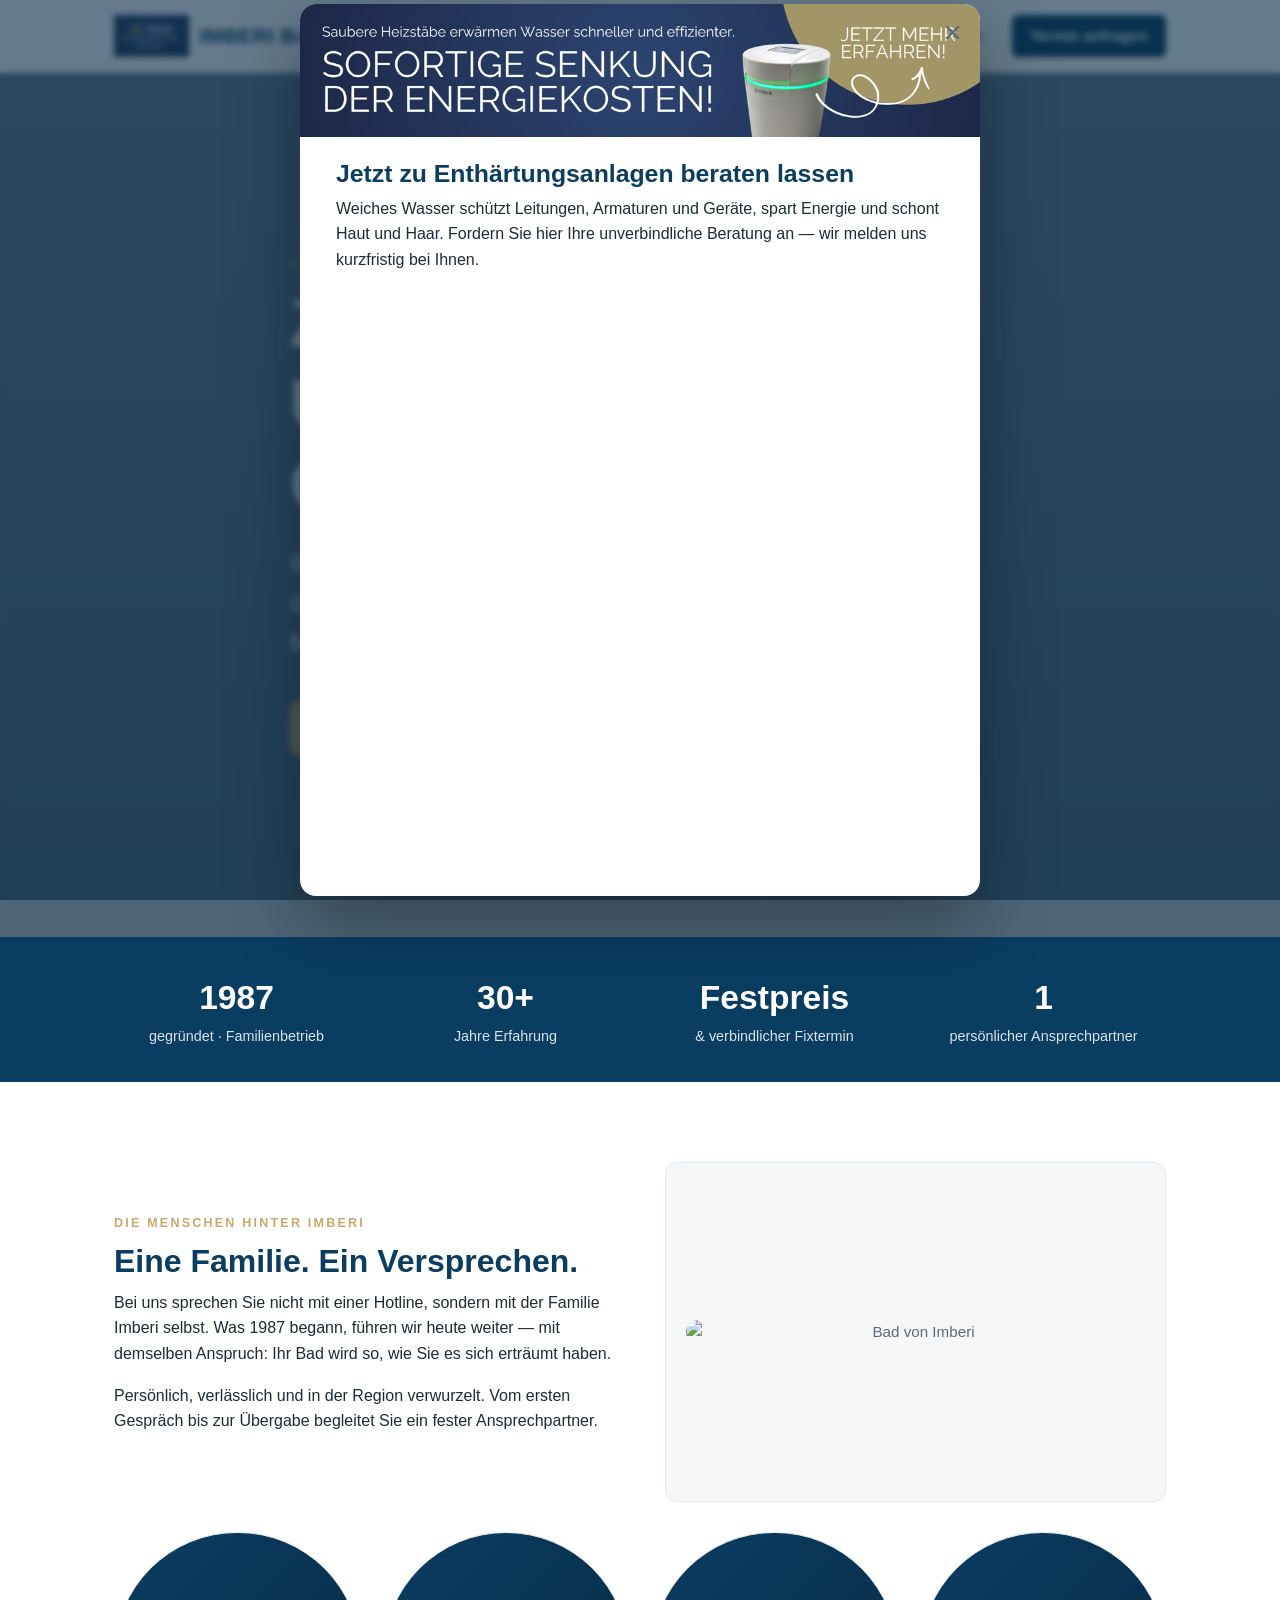
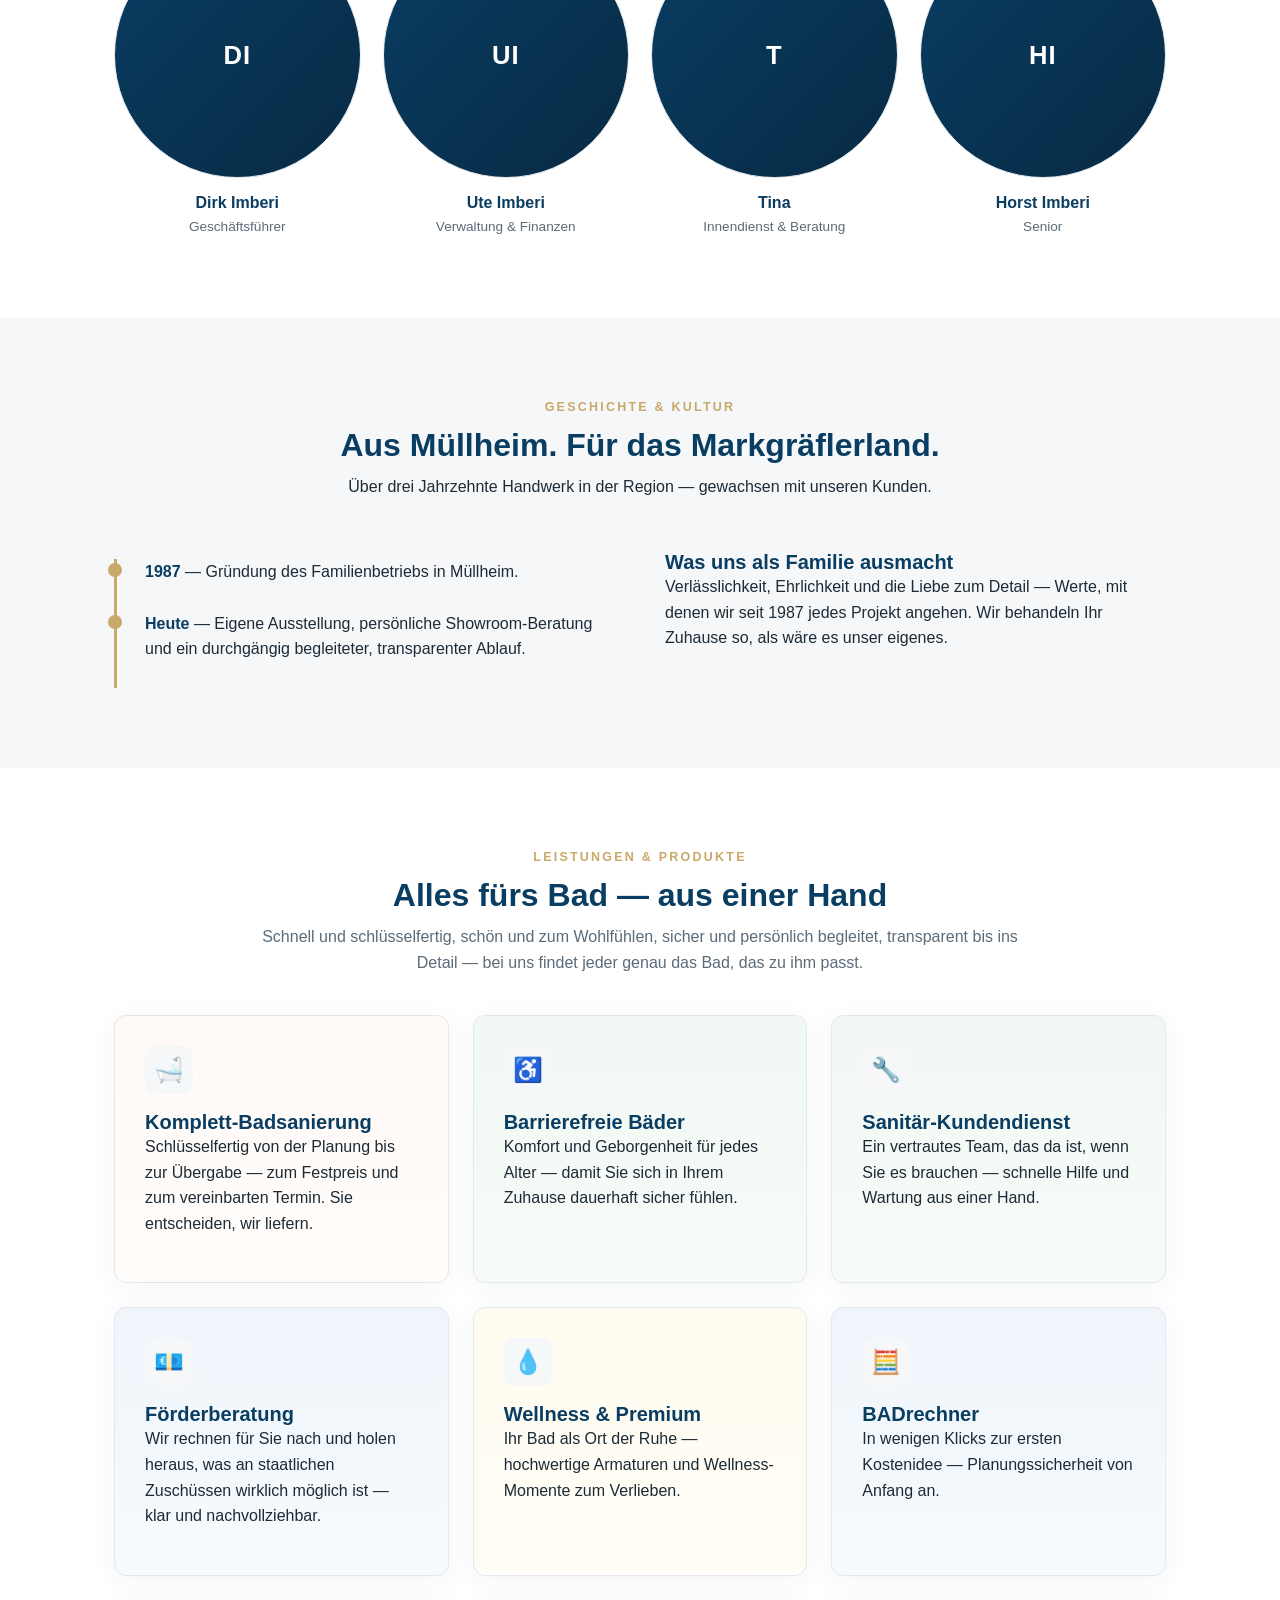
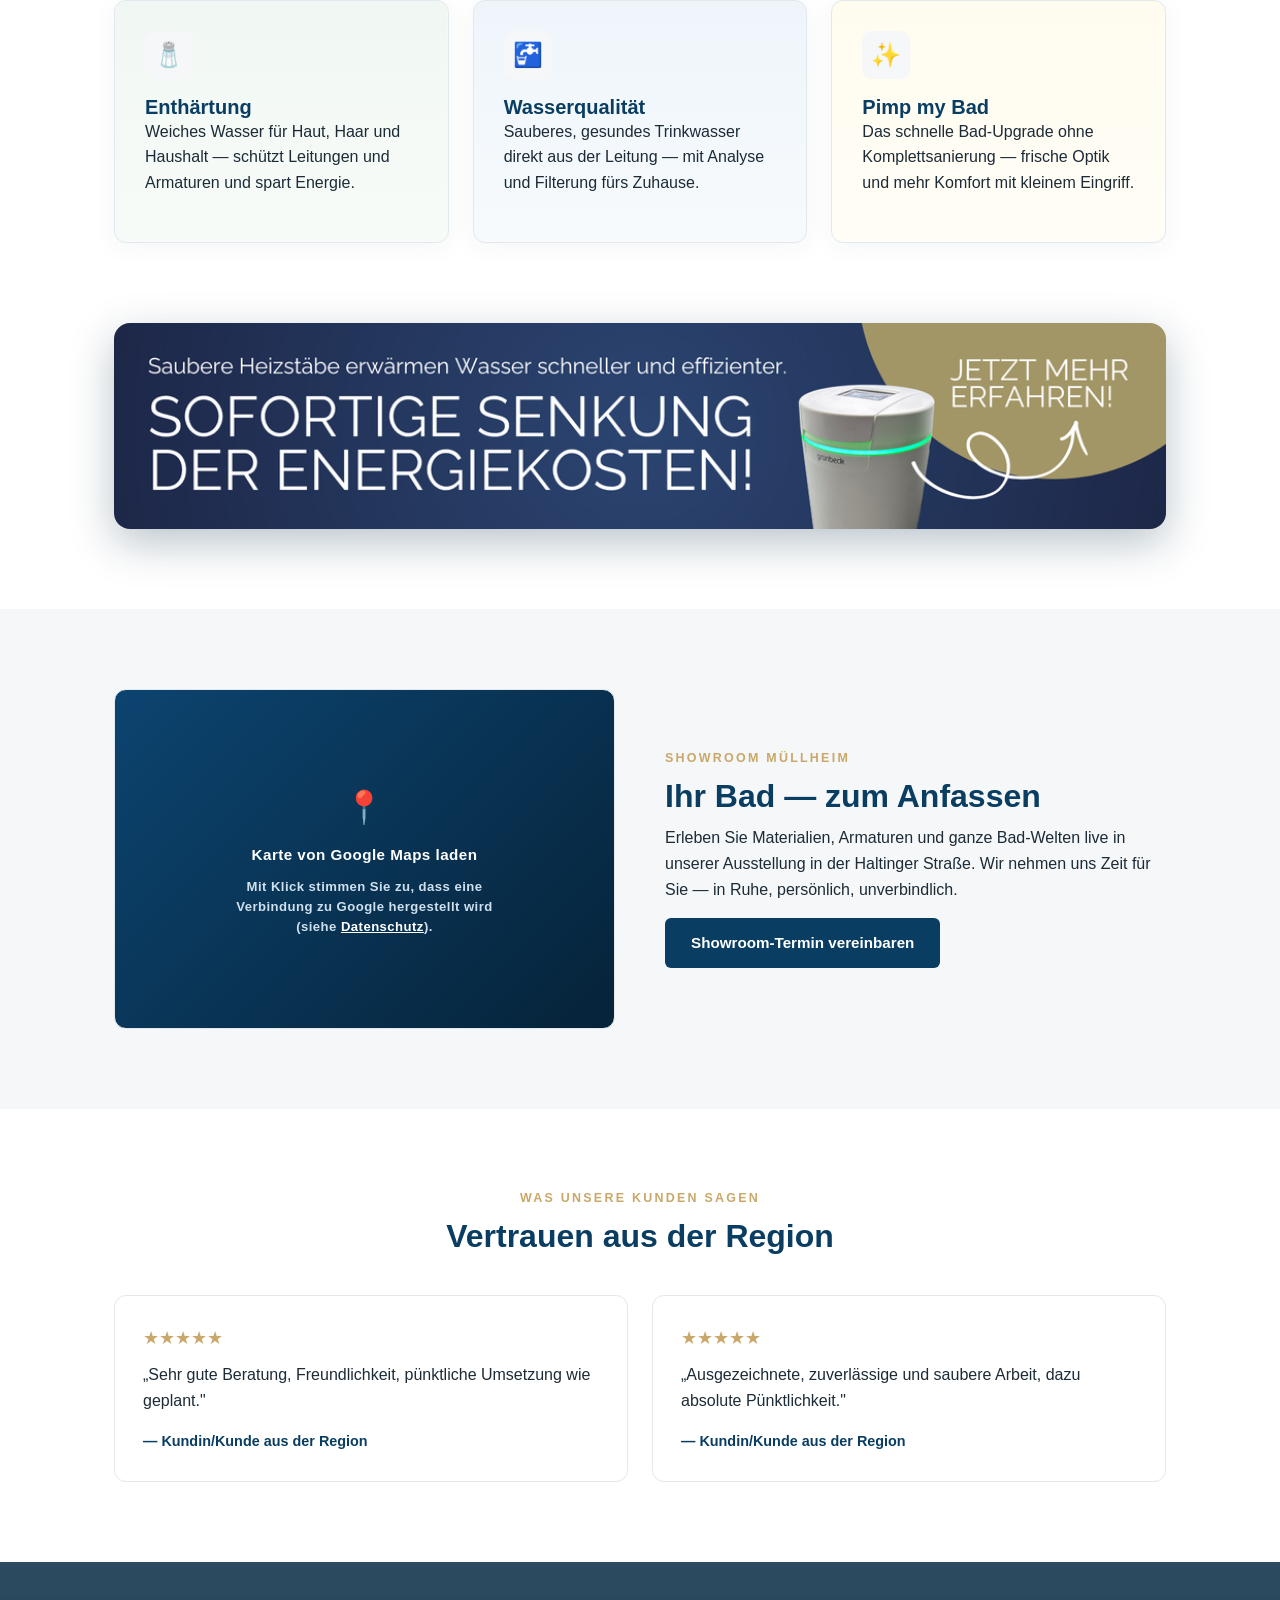
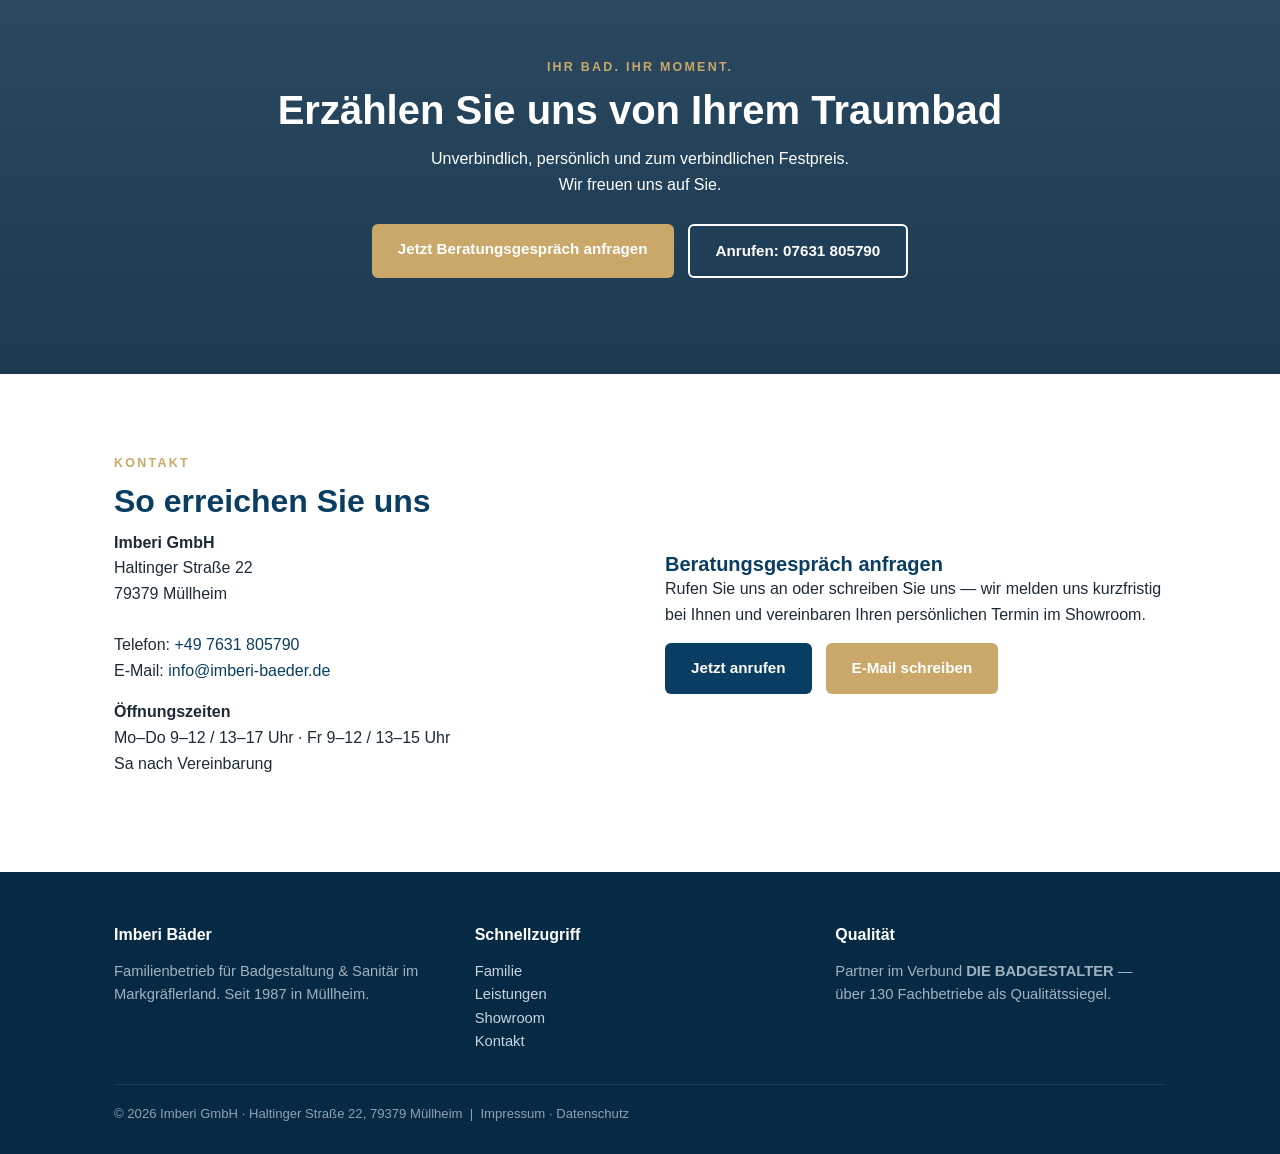
==== index.html @ 5c933d2c "Logo-zum-Seitenanfang, Beratungs-Jotform-Popup, Telefon-/E-Mail-Popups, CTA-Text Co-Authored-By: Cla" ====
<!DOCTYPE html>
<html lang="de">
<head>
<meta charset="UTF-8">
<meta name="viewport" content="width=device-width, initial-scale=1.0">
<!-- HINWEIS: vorerst noindex, damit Google die Übergangsversion nicht listet.
     Vor finalem Go-live (nach Verfeinerung) auf "index,follow" stellen. -->
<meta name="robots" content="noindex, nofollow">
<title>Imberi Bäder — Familienbetrieb für Badgestaltung in Müllheim seit 1987</title>
<meta name="description" content="Ihr neues Bad aus einer Hand — geplant, gebaut und übergeben von der Familie Imberi. Festpreis, Fixtermin, ein persönlicher Ansprechpartner. Showroom in Müllheim, Markgräflerland.">
<link rel="icon" type="image/png" href="assets/Logo_imberi.png">

<!-- Open Graph -->
<meta property="og:type" content="website">
<meta property="og:title" content="Imberi Bäder — Familienbetrieb für Badgestaltung in Müllheim">
<meta property="og:description" content="Ihr neues Bad aus einer Hand. Festpreis, Fixtermin, persönlich begleitet. Showroom in Müllheim.">
<meta property="og:image" content="assets/Imberi_Bild_Bad.jpg">
<meta property="og:locale" content="de_DE">

<!-- Schema.org LocalBusiness (lokale SEO) -->
<script type="application/ld+json">
{
  "@context": "https://schema.org",
  "@type": "HomeAndConstructionBusiness",
  "name": "Imberi GmbH — Die Badgestalter",
  "image": "assets/Imberi_Bild_Bad.jpg",
  "description": "Familienbetrieb für Badgestaltung, Badsanierung, barrierefreie Bäder und Sanitär im Markgräflerland. Seit 1987 in Müllheim.",
  "address": {
    "@type": "PostalAddress",
    "streetAddress": "Haltinger Straße 22",
    "postalCode": "79379",
    "addressLocality": "Müllheim",
    "addressRegion": "Baden-Württemberg",
    "addressCountry": "DE"
  },
  "telephone": "+49 7631 805790",
  "email": "info@imberi-baeder.de",
  "areaServed": "Markgräflerland, Müllheim, Lörrach, Weil am Rhein, Bad Krozingen",
  "openingHoursSpecification": [
    { "@type": "OpeningHoursSpecification", "dayOfWeek": ["Monday","Tuesday","Wednesday","Thursday"], "opens": "09:00", "closes": "17:00" },
    { "@type": "OpeningHoursSpecification", "dayOfWeek": "Friday", "opens": "09:00", "closes": "15:00" }
  ],
  "founder": "Familie Imberi",
  "foundingDate": "1987"
}
</script>

<style>
  :root{
    --blau:#0a3d62;        /* Imberi-Blau (aus Kombilogo cmyk_blau) */
    --blau-tief:#072a44;
    --gold:#c9a86a;        /* warmer Premium-Akzent */
    --hell:#f5f7f9;
    --grau:#5b6b78;
    --weiss:#ffffff;
    --rand:#e3e8ec;
  }
  *{margin:0;padding:0;box-sizing:border-box}
  body{font-family:'Segoe UI',-apple-system,Helvetica,Arial,sans-serif;color:#1c2b36;line-height:1.6;background:var(--weiss)}
  h1,h2,h3{font-weight:700;line-height:1.2;color:var(--blau)}
  h2{font-size:2rem;margin-bottom:.6rem}
  h3{font-size:1.25rem}
  p{margin-bottom:1rem}
  a{color:var(--blau);text-decoration:none}
  .wrap{max-width:1100px;margin:0 auto;padding:0 24px}
  section{padding:80px 0}
  .center{text-align:center}
  .eyebrow{text-transform:uppercase;letter-spacing:.18em;font-size:.78rem;font-weight:700;color:var(--gold);margin-bottom:.5rem}

  /* Nav */
  header.nav{position:sticky;top:0;z-index:900;background:rgba(255,255,255,.96);backdrop-filter:blur(6px);border-bottom:1px solid var(--rand)}
  .nav .wrap{display:flex;align-items:center;justify-content:space-between;height:72px}
  .logo{display:flex;align-items:center;gap:10px;font-weight:800;font-size:1.3rem;color:var(--blau);letter-spacing:.02em}
  .logo img{height:42px}
  .nav nav a{margin-left:26px;font-weight:600;color:#33454f;font-size:.95rem}
  .nav nav a:hover{color:var(--gold)}
  .btn{display:inline-block;background:var(--gold);color:#fff!important;padding:13px 26px;border-radius:6px;font-weight:700;font-size:.95rem;transition:.2s;border:none;cursor:pointer}
  .btn:hover{background:#b8965a}
  .btn-outline{background:transparent;border:2px solid #fff;color:#fff!important}
  .btn-blau{background:var(--blau)}
  .btn-blau:hover{background:var(--blau-tief)}

  /* Hero */
  .hero{position:relative;min-height:96vh;display:flex;align-items:center;color:#fff;background:linear-gradient(rgba(7,42,68,.62),rgba(7,42,68,.72)),url('assets/Imberi_Bild_Bad.jpg') center/cover no-repeat}
  .hero h1{color:#fff;font-size:4.2rem;margin-bottom:1.2rem}
  .hero .sub{font-size:1.55rem;max-width:700px;margin-bottom:2.4rem;opacity:.96}
  .hero .cta-row{display:flex;gap:14px;flex-wrap:wrap}

  /* Trust-Leiste */
  .trust{background:var(--blau);color:#fff;padding:34px 0}
  .trust .grid{display:grid;grid-template-columns:repeat(4,1fr);gap:24px;text-align:center}
  .trust .num{font-size:2.1rem;font-weight:800;color:#fff}
  .trust .lbl{font-size:.9rem;opacity:.85}

  .grid2{display:grid;grid-template-columns:1fr 1fr;gap:50px;align-items:center}
  .imgbox{background:var(--hell);border:1px solid var(--rand);border-radius:12px;min-height:340px;display:flex;align-items:center;justify-content:center;color:var(--grau);font-size:.95rem;text-align:center;padding:20px;overflow:hidden}
  .imgbox img{width:100%;height:100%;object-fit:cover;border-radius:12px}
  .imgbox.foto{background:linear-gradient(135deg,#0c4470,#062339);color:#cfe0ee;font-weight:600;letter-spacing:.03em}

  .cards{display:grid;grid-template-columns:repeat(3,1fr);gap:24px}
  .card{background:var(--weiss);border:1px solid var(--rand);border-radius:12px;padding:30px;box-shadow:0 4px 24px rgba(10,61,98,.05)}
  .card .ic{width:48px;height:48px;border-radius:10px;background:var(--hell);display:flex;align-items:center;justify-content:center;font-size:1.5rem;margin-bottom:16px}
  .alt-bg{background:var(--hell)}

  /* DISC-Emotions-Töne: zarte, unscharfe Hintergründe je Karte.
     Solange kein eigenes Bild abgelegt ist, trägt die Karte nur ihren weichen Farbton. */
  .card{background-repeat:no-repeat;background-size:cover;background-position:center}
  .card.tone-d{background-image:linear-gradient(rgba(255,249,246,.92),rgba(255,252,250,.96))} /* Rot/Dominant – Energie */
  .card.tone-i{background-image:linear-gradient(rgba(255,251,238,.92),rgba(255,253,246,.96))} /* Gelb/Initiativ – Freude */
  .card.tone-s{background-image:linear-gradient(rgba(239,247,242,.91),rgba(247,251,248,.95))} /* Grün/Stetig – Vertrauen */
  .card.tone-c{background-image:linear-gradient(rgba(237,244,250,.91),rgba(246,250,253,.95))} /* Blau/Gewissenhaft – Klarheit */

  .fam{display:grid;grid-template-columns:repeat(4,1fr);gap:22px;margin-top:30px}
  .person{text-align:center}
  .person .foto{aspect-ratio:1;border-radius:50%;background:linear-gradient(135deg,var(--blau),var(--blau-tief));border:1px solid var(--rand);display:flex;align-items:center;justify-content:center;color:#fff;font-size:1.6rem;font-weight:800;letter-spacing:.04em;margin-bottom:12px}
  .person .name{font-weight:700;color:var(--blau)}
  .person .rolle{font-size:.85rem;color:var(--grau)}

  .timeline{border-left:3px solid var(--gold);margin:30px 0 0;padding-left:28px}
  .tl-item{margin-bottom:26px;position:relative}
  .tl-item::before{content:'';position:absolute;left:-37px;top:4px;width:14px;height:14px;border-radius:50%;background:var(--gold)}
  .tl-item .jahr{font-weight:800;color:var(--blau)}

  .quotes{display:grid;grid-template-columns:repeat(2,1fr);gap:24px}
  .quote{background:var(--weiss);border:1px solid var(--rand);border-radius:12px;padding:28px}
  .stars{color:var(--gold);font-size:1.1rem;margin-bottom:10px}
  .quote .who{font-weight:700;color:var(--blau);margin-top:10px;font-size:.9rem}

  .cta-band{position:relative;color:#fff;text-align:center;padding:96px 0;background:linear-gradient(rgba(7,42,68,.85),rgba(7,42,68,.92)),url('assets/Imberi_Bild_Bad.jpg') center/cover no-repeat}
  .cta-band h2{color:#fff;font-size:2.5rem;margin-bottom:.8rem}
  .cta-band .cta-row{display:flex;gap:14px;flex-wrap:wrap;justify-content:center}

  .mapbox{border:0;width:100%;height:340px;border-radius:12px;filter:grayscale(.1)}

  footer{background:var(--blau-tief);color:#c5d3de;padding:50px 0 30px;font-size:.92rem}
  footer .grid{display:grid;grid-template-columns:repeat(3,1fr);gap:30px;margin-bottom:30px}
  footer h4{color:#fff;margin-bottom:12px;font-size:1rem}
  footer a{color:#c5d3de}
  footer a:hover{color:#fff}
  .feinprint{border-top:1px solid rgba(255,255,255,.12);padding-top:18px;font-size:.82rem;opacity:.7}

  /* Promo-Banner Enthärtung (echtes Bild) */
  .promo-img{display:block;cursor:pointer;border-radius:16px;overflow:hidden;box-shadow:0 14px 44px rgba(7,42,68,.28);transition:.2s;line-height:0}
  .promo-img:hover{transform:translateY(-3px);box-shadow:0 20px 56px rgba(7,42,68,.36)}
  .promo-img img{width:100%;height:auto;display:block}

  /* Modal / Pop-up */
  .modal-overlay{position:fixed;inset:0;background:rgba(7,42,68,.62);backdrop-filter:blur(3px);z-index:1000;display:none;align-items:center;justify-content:center;padding:20px}
  .modal-overlay.open{display:flex}
  .modal{background:#fff;border-radius:16px;max-width:560px;width:100%;padding:44px;position:relative;box-shadow:0 24px 70px rgba(0,0,0,.35);animation:pop .22s ease}
  @keyframes pop{from{transform:scale(.94);opacity:0}to{transform:scale(1);opacity:1}}
  .modal-close{position:absolute;top:12px;right:18px;border:none;background:none;font-size:2rem;color:var(--grau);cursor:pointer;line-height:1}
  .modal-close:hover{color:var(--blau)}
  .modal .kontakt-row{display:flex;gap:14px;flex-wrap:wrap;margin-top:8px}
  .modal-wide{max-width:680px;padding:0;overflow:hidden}
  .modal-wide .modal-body{padding:0 36px 32px}
  .modal-banner{width:100%;display:block}
  .modal-wide h2{font-size:1.55rem;margin:22px 0 .4rem}
  .jotform{width:100%;height:560px;border:0;border-radius:8px;margin-top:8px}

  @media(max-width:860px){
    .grid2,.cards,.trust .grid,.fam,.quotes,footer .grid{grid-template-columns:1fr}
    .promo{flex-direction:column;text-align:center;padding:34px}
    .hero h1{font-size:2.4rem}
    .nav nav{display:none}
  }
</style>
</head>
<body>

<!-- ============ NAV ============ -->
<header class="nav">
  <div class="wrap">
    <a class="logo" href="#top" onclick="window.scrollTo({top:0,behavior:'smooth'});return false;" aria-label="Zum Seitenanfang">
      <img src="assets/Logo_imberi.png" alt="Imberi" onerror="this.style.display='none'">
      <span>IMBERI<span style="color:var(--gold)">.</span>BAD</span>
    </a>
    <nav>
      <a href="#familie">Familie</a>
      <a href="#geschichte">Geschichte</a>
      <a href="#leistungen">Leistungen</a>
      <a href="#showroom">Showroom</a>
      <a href="#stimmen">Stimmen</a>
      <a href="#kontakt" class="btn btn-blau" style="padding:9px 18px">Termin anfragen</a>
    </nav>
  </div>
</header>

<!-- ============ HERO ============ -->
<section class="hero" style="padding:0">
  <div class="wrap">
    <div class="eyebrow" style="color:var(--gold)">Familienbetrieb in Müllheim · seit 1987</div>
    <h1>Zuhören.<br>Umsetzen.<br>Glücklich machen.</h1>
    <p class="sub">Ihr neues Bad aus einer Hand — geplant, gebaut und übergeben von einer Familie, die seit über 30 Jahren im Markgräflerland zuhause ist.</p>
    <div class="cta-row">
      <a class="btn" onclick="openBerat()" role="button" tabindex="0" style="cursor:pointer">Persönliches Beratungsgespräch</a>
      <a href="#showroom" class="btn btn-outline">Showroom in Müllheim erleben</a>
    </div>
  </div>
</section>

<!-- ============ TRUST-LEISTE ============ -->
<section class="trust" style="padding:34px 0">
  <div class="wrap">
    <div class="grid">
      <div><div class="num">1987</div><div class="lbl">gegründet · Familienbetrieb</div></div>
      <div><div class="num">30+</div><div class="lbl">Jahre Erfahrung</div></div>
      <div><div class="num">Festpreis</div><div class="lbl">& verbindlicher Fixtermin</div></div>
      <div><div class="num">1</div><div class="lbl">persönlicher Ansprechpartner</div></div>
    </div>
  </div>
</section>

<!-- ============ FAMILIE ============ -->
<section id="familie">
  <div class="wrap">
    <div class="grid2">
      <div>
        <div class="eyebrow">Die Menschen hinter Imberi</div>
        <h2>Eine Familie. Ein Versprechen.</h2>
        <p>Bei uns sprechen Sie nicht mit einer Hotline, sondern mit der Familie Imberi selbst. Was 1987 begann, führen wir heute weiter — mit demselben Anspruch: Ihr Bad wird so, wie Sie es sich erträumt haben.</p>
        <p>Persönlich, verlässlich und in der Region verwurzelt. Vom ersten Gespräch bis zur Übergabe begleitet Sie ein fester Ansprechpartner.</p>
      </div>
      <div class="imgbox">
        <img src="assets/Imberi_Bild_Bad.jpg" alt="Bad von Imberi">
      </div>
    </div>

    <div class="fam">
      <div class="person">
        <div class="foto">DI</div>
        <div class="name">Dirk Imberi</div>
        <div class="rolle">Geschäftsführer</div>
      </div>
      <div class="person">
        <div class="foto">UI</div>
        <div class="name">Ute Imberi</div>
        <div class="rolle">Verwaltung &amp; Finanzen</div>
      </div>
      <div class="person">
        <div class="foto">T</div>
        <div class="name">Tina</div>
        <div class="rolle">Innendienst &amp; Beratung</div>
      </div>
      <div class="person">
        <div class="foto">HI</div>
        <div class="name">Horst Imberi</div>
        <div class="rolle">Senior</div>
      </div>
    </div>
  </div>
</section>

<!-- ============ GESCHICHTE & KULTUR ============ -->
<section id="geschichte" class="alt-bg">
  <div class="wrap">
    <div class="center" style="max-width:680px;margin:0 auto 10px">
      <div class="eyebrow">Geschichte &amp; Kultur</div>
      <h2>Aus Müllheim. Für das Markgräflerland.</h2>
      <p>Über drei Jahrzehnte Handwerk in der Region — gewachsen mit unseren Kunden.</p>
    </div>
    <div class="grid2" style="margin-top:30px">
      <div class="timeline">
        <div class="tl-item"><span class="jahr">1987</span> — Gründung des Familienbetriebs in Müllheim.</div>
        <div class="tl-item"><span class="jahr">Heute</span> — Eigene Ausstellung, persönliche Showroom-Beratung und ein durchgängig begleiteter, transparenter Ablauf.</div>
      </div>
      <div>
        <h3>Was uns als Familie ausmacht</h3>
        <p>Verlässlichkeit, Ehrlichkeit und die Liebe zum Detail — Werte, mit denen wir seit 1987 jedes Projekt angehen. Wir behandeln Ihr Zuhause so, als wäre es unser eigenes.</p>
      </div>
    </div>
  </div>
</section>

<!-- ============ LEISTUNGEN / PRODUKTE ============ -->
<section id="leistungen">
  <div class="wrap">
    <div class="center" style="max-width:760px;margin:0 auto 40px">
      <div class="eyebrow">Leistungen &amp; Produkte</div>
      <h2>Alles fürs Bad — aus einer Hand</h2>
      <p style="color:var(--grau)">Schnell und schlüsselfertig, schön und zum Wohlfühlen, sicher und persönlich begleitet, transparent bis ins Detail — bei uns findet jeder genau das Bad, das zu ihm passt.</p>
    </div>
    <div class="cards">
      <div class="card tone-d"><div class="ic">🛁</div><h3>Komplett-Badsanierung</h3><p>Schlüsselfertig von der Planung bis zur Übergabe — zum Festpreis und zum vereinbarten Termin. Sie entscheiden, wir liefern.</p></div>
      <div class="card tone-s"><div class="ic">♿</div><h3>Barrierefreie Bäder</h3><p>Komfort und Geborgenheit für jedes Alter — damit Sie sich in Ihrem Zuhause dauerhaft sicher fühlen.</p></div>
      <div class="card tone-s"><div class="ic">🔧</div><h3>Sanitär-Kundendienst</h3><p>Ein vertrautes Team, das da ist, wenn Sie es brauchen — schnelle Hilfe und Wartung aus einer Hand.</p></div>
      <div class="card tone-c"><div class="ic">💶</div><h3>Förderberatung</h3><p>Wir rechnen für Sie nach und holen heraus, was an staatlichen Zuschüssen wirklich möglich ist — klar und nachvollziehbar.</p></div>
      <div class="card tone-i"><div class="ic">💧</div><h3>Wellness &amp; Premium</h3><p>Ihr Bad als Ort der Ruhe — hochwertige Armaturen und Wellness-Momente zum Verlieben.</p></div>
      <div class="card tone-c"><div class="ic">🧮</div><h3>BADrechner</h3><p>In wenigen Klicks zur ersten Kostenidee — Planungssicherheit von Anfang an.</p></div>
      <div class="card tone-s"><div class="ic">🧂</div><h3>Enthärtung</h3><p>Weiches Wasser für Haut, Haar und Haushalt — schützt Leitungen und Armaturen und spart Energie.</p></div>
      <div class="card tone-c"><div class="ic">🚰</div><h3>Wasserqualität</h3><p>Sauberes, gesundes Trinkwasser direkt aus der Leitung — mit Analyse und Filterung fürs Zuhause.</p></div>
      <div class="card tone-i"><div class="ic">✨</div><h3>Pimp my Bad</h3><p>Das schnelle Bad-Upgrade ohne Komplettsanierung — frische Optik und mehr Komfort mit kleinem Eingriff.</p></div>
    </div>
  </div>
</section>

<!-- ============ PROMO-BANNER ENTHÄRTUNG ============ -->
<section style="padding:0 0 80px">
  <div class="wrap">
    <a class="promo-img" onclick="openEnt()" role="button" tabindex="0" aria-label="Zur Enthärtungs-Beratung">
      <img src="assets/banner-enthaertung.png" alt="Sofortige Senkung der Energiekosten — Enthärtungsanlage von Imberi">
    </a>
  </div>
</section>

<!-- ============ SHOWROOM ============ -->
<section id="showroom" class="alt-bg">
  <div class="wrap">
    <div class="grid2">
      <div class="imgbox foto" id="mapConsent" onclick="loadMap()" style="cursor:pointer;flex-direction:column;gap:10px">
        <div style="font-size:2rem">📍</div>
        <strong style="color:#fff">Karte von Google Maps laden</strong>
        <span style="font-size:.82rem;color:#cfe0ee;max-width:280px;line-height:1.5">Mit Klick stimmen Sie zu, dass eine Verbindung zu Google hergestellt wird (siehe <a href="datenschutz.html" style="color:#fff;text-decoration:underline">Datenschutz</a>).</span>
      </div>
      <div>
        <div class="eyebrow">Showroom Müllheim</div>
        <h2>Ihr Bad — zum Anfassen</h2>
        <p>Erleben Sie Materialien, Armaturen und ganze Bad-Welten live in unserer Ausstellung in der Haltinger Straße. Wir nehmen uns Zeit für Sie — in Ruhe, persönlich, unverbindlich.</p>
        <a href="#kontakt" class="btn btn-blau">Showroom-Termin vereinbaren</a>
      </div>
    </div>
  </div>
</section>

<!-- ============ STIMMEN / BEWERTUNGEN ============ -->
<section id="stimmen">
  <div class="wrap">
    <div class="center" style="max-width:680px;margin:0 auto 40px">
      <div class="eyebrow">Was unsere Kunden sagen</div>
      <h2>Vertrauen aus der Region</h2>
    </div>
    <div class="quotes">
      <div class="quote">
        <div class="stars">★★★★★</div>
        <p>„Sehr gute Beratung, Freundlichkeit, pünktliche Umsetzung wie geplant."</p>
        <div class="who">— Kundin/Kunde aus der Region</div>
      </div>
      <div class="quote">
        <div class="stars">★★★★★</div>
        <p>„Ausgezeichnete, zuverlässige und saubere Arbeit, dazu absolute Pünktlichkeit."</p>
        <div class="who">— Kundin/Kunde aus der Region</div>
      </div>
    </div>
  </div>
</section>

<!-- ============ CTA-BAND ============ -->
<section class="cta-band">
  <div class="wrap">
    <div class="eyebrow" style="color:var(--gold)">Ihr Bad. Ihr Moment.</div>
    <h2>Erzählen Sie uns von Ihrem Traumbad</h2>
    <p style="max-width:600px;margin:0 auto 26px">Unverbindlich, persönlich und zum verbindlichen Festpreis.<br>Wir freuen uns auf Sie.</p>
    <div class="cta-row">
      <a class="btn" onclick="openBerat()" role="button" tabindex="0" style="cursor:pointer">Jetzt Beratungsgespräch anfragen</a>
      <a href="tel:+497631805790" class="btn btn-outline">Anrufen: 07631 805790</a>
    </div>
  </div>
</section>

<!-- ============ KONTAKT ============ -->
<section id="kontakt">
  <div class="wrap">
    <div class="grid2">
      <div>
        <div class="eyebrow">Kontakt</div>
        <h2>So erreichen Sie uns</h2>
        <p>
          <strong>Imberi GmbH</strong><br>
          Haltinger Straße 22<br>
          79379 Müllheim<br><br>
          Telefon: <a href="tel:+497631805790">+49 7631 805790</a><br>
          E-Mail: <a href="mailto:info@imberi-baeder.de">info@imberi-baeder.de</a>
        </p>
        <p>
          <strong>Öffnungszeiten</strong><br>
          Mo–Do 9–12 / 13–17 Uhr · Fr 9–12 / 13–15 Uhr<br>
          Sa nach Vereinbarung
        </p>
      </div>
      <div>
        <h3>Beratungsgespräch anfragen</h3>
        <p>Rufen Sie uns an oder schreiben Sie uns — wir melden uns kurzfristig bei Ihnen und vereinbaren Ihren persönlichen Termin im Showroom.</p>
        <div style="display:flex;gap:14px;flex-wrap:wrap;margin-top:8px">
          <a class="btn btn-blau" onclick="openModal('telModal')" role="button" tabindex="0" style="cursor:pointer">Jetzt anrufen</a>
          <a class="btn" onclick="openModal('mailModal')" role="button" tabindex="0" style="cursor:pointer">E-Mail schreiben</a>
        </div>
      </div>
    </div>
  </div>
</section>

<!-- ============ FOOTER ============ -->
<footer>
  <div class="wrap">
    <div class="grid">
      <div>
        <h4>Imberi Bäder</h4>
        <p style="opacity:.8">Familienbetrieb für Badgestaltung &amp; Sanitär im Markgräflerland. Seit 1987 in Müllheim.</p>
      </div>
      <div>
        <h4>Schnellzugriff</h4>
        <a href="#familie">Familie</a><br>
        <a href="#leistungen">Leistungen</a><br>
        <a href="#showroom">Showroom</a><br>
        <a href="#kontakt">Kontakt</a>
      </div>
      <div>
        <h4>Qualität</h4>
        <p style="opacity:.8">Partner im Verbund <strong>DIE BADGESTALTER</strong> — über 130 Fachbetriebe als Qualitätssiegel.</p>
      </div>
    </div>
    <div class="feinprint">
      © 2026 Imberi GmbH · Haltinger Straße 22, 79379 Müllheim &nbsp;|&nbsp;
      <a href="impressum.html">Impressum</a> · <a href="datenschutz.html">Datenschutz</a>
    </div>
  </div>
</footer>

<!-- ============ POP-UP: ENTHÄRTUNGS-BERATUNG ============ -->
<div class="modal-overlay" id="entModal" onclick="if(event.target===this)closeEnt()">
  <div class="modal modal-wide">
    <button class="modal-close" onclick="closeEnt()" aria-label="Schließen" style="z-index:3">&times;</button>
    <img src="assets/banner-enthaertung.png" alt="Sofortige Senkung der Energiekosten — Enthärtungsanlage" class="modal-banner">
    <div class="modal-body">
      <h2>Jetzt zu Enthärtungs&shy;anlagen beraten lassen</h2>
      <p>Weiches Wasser schützt Leitungen, Armaturen und Geräte, spart Energie und schont Haut und Haar. Fordern Sie hier Ihre unverbindliche Beratung an — wir melden uns kurzfristig bei Ihnen.</p>
      <iframe class="jotform" src="https://form.jotform.com/261522791355055" title="Enthärtungs-Beratung anfragen" loading="lazy" allow="geolocation; microphone; camera"></iframe>
    </div>
  </div>
</div>

<!-- ============ POP-UP: BERATUNGSGESPRÄCH (Formular) ============ -->
<div class="modal-overlay" id="beratModal" onclick="if(event.target===this)closeModal('beratModal')">
  <div class="modal modal-wide">
    <button class="modal-close" onclick="closeModal('beratModal')" aria-label="Schließen" style="z-index:3">&times;</button>
    <div class="modal-body" style="padding:34px 36px 32px">
      <div class="eyebrow" style="color:var(--gold)">Beratungsgespräch</div>
      <h2>Erzählen Sie uns von Ihrem Traumbad</h2>
      <p>Unverbindlich, persönlich und zum verbindlichen Festpreis. Füllen Sie kurz das Formular aus — wir melden uns zeitnah bei Ihnen.</p>
      <iframe class="jotform" src="https://form.jotform.com/253353401678054" title="Beratungsgespräch anfragen" loading="lazy" allow="geolocation; microphone; camera"></iframe>
    </div>
  </div>
</div>

<!-- ============ POP-UP: TELEFON ============ -->
<div class="modal-overlay" id="telModal" onclick="if(event.target===this)closeModal('telModal')">
  <div class="modal" style="max-width:420px;text-align:center">
    <button class="modal-close" onclick="closeModal('telModal')" aria-label="Schließen">&times;</button>
    <div class="eyebrow" style="color:var(--gold)">Rufen Sie uns an</div>
    <h2 style="margin-bottom:.4rem">Wir sind für Sie da</h2>
    <p style="margin-bottom:20px">Gerne beraten wir Sie persönlich am Telefon:</p>
    <a href="tel:+497631805790" style="font-size:1.7rem;font-weight:800;color:var(--blau);display:inline-block">07631 805790</a>
  </div>
</div>

<!-- ============ POP-UP: E-MAIL ============ -->
<div class="modal-overlay" id="mailModal" onclick="if(event.target===this)closeModal('mailModal')">
  <div class="modal" style="max-width:460px;text-align:center">
    <button class="modal-close" onclick="closeModal('mailModal')" aria-label="Schließen">&times;</button>
    <div class="eyebrow" style="color:var(--gold)">Schreiben Sie uns</div>
    <h2 style="margin-bottom:.4rem">Wir freuen uns auf Ihre Nachricht</h2>
    <p style="margin-bottom:20px">Schreiben Sie uns einfach eine E-Mail — wir melden uns zeitnah zurück:</p>
    <a href="mailto:info@imberi-baeder.de" style="font-size:1.4rem;font-weight:800;color:var(--blau);display:inline-block;word-break:break-all">info@imberi-baeder.de</a>
  </div>
</div>

<script>
  /* generisches Öffnen/Schließen für alle Pop-ups */
  function openModal(id){document.getElementById(id).classList.add('open');document.body.style.overflow='hidden';}
  function closeModal(id){document.getElementById(id).classList.remove('open');document.body.style.overflow='';}
  function openBerat(){openModal('beratModal');}
  function openEnt(){openModal('entModal');}
  function closeEnt(){closeModal('entModal');}
  /* Escape schließt jedes offene Pop-up */
  document.addEventListener('keydown',function(e){
    if(e.key==='Escape'){
      document.querySelectorAll('.modal-overlay.open').forEach(function(m){m.classList.remove('open');});
      document.body.style.overflow='';
    }
  });
  /* Begrüßungs-Pop-up: erscheint kurz nach dem Laden der Startseite */
  window.addEventListener('DOMContentLoaded',function(){setTimeout(openEnt,1200);});
  function loadMap(){
    var box=document.getElementById('mapConsent');
    box.classList.remove('foto');
    box.style.cursor='default';box.style.padding='0';box.style.gap='0';
    box.innerHTML='<iframe class="mapbox" loading="lazy" referrerpolicy="no-referrer-when-downgrade" src="https://www.google.com/maps?q=Haltinger%20Stra%C3%9Fe%2022,%2079379%20M%C3%BCllheim&output=embed" title="Imberi Showroom Müllheim"></iframe>';
  }
</script>

</body>
</html>
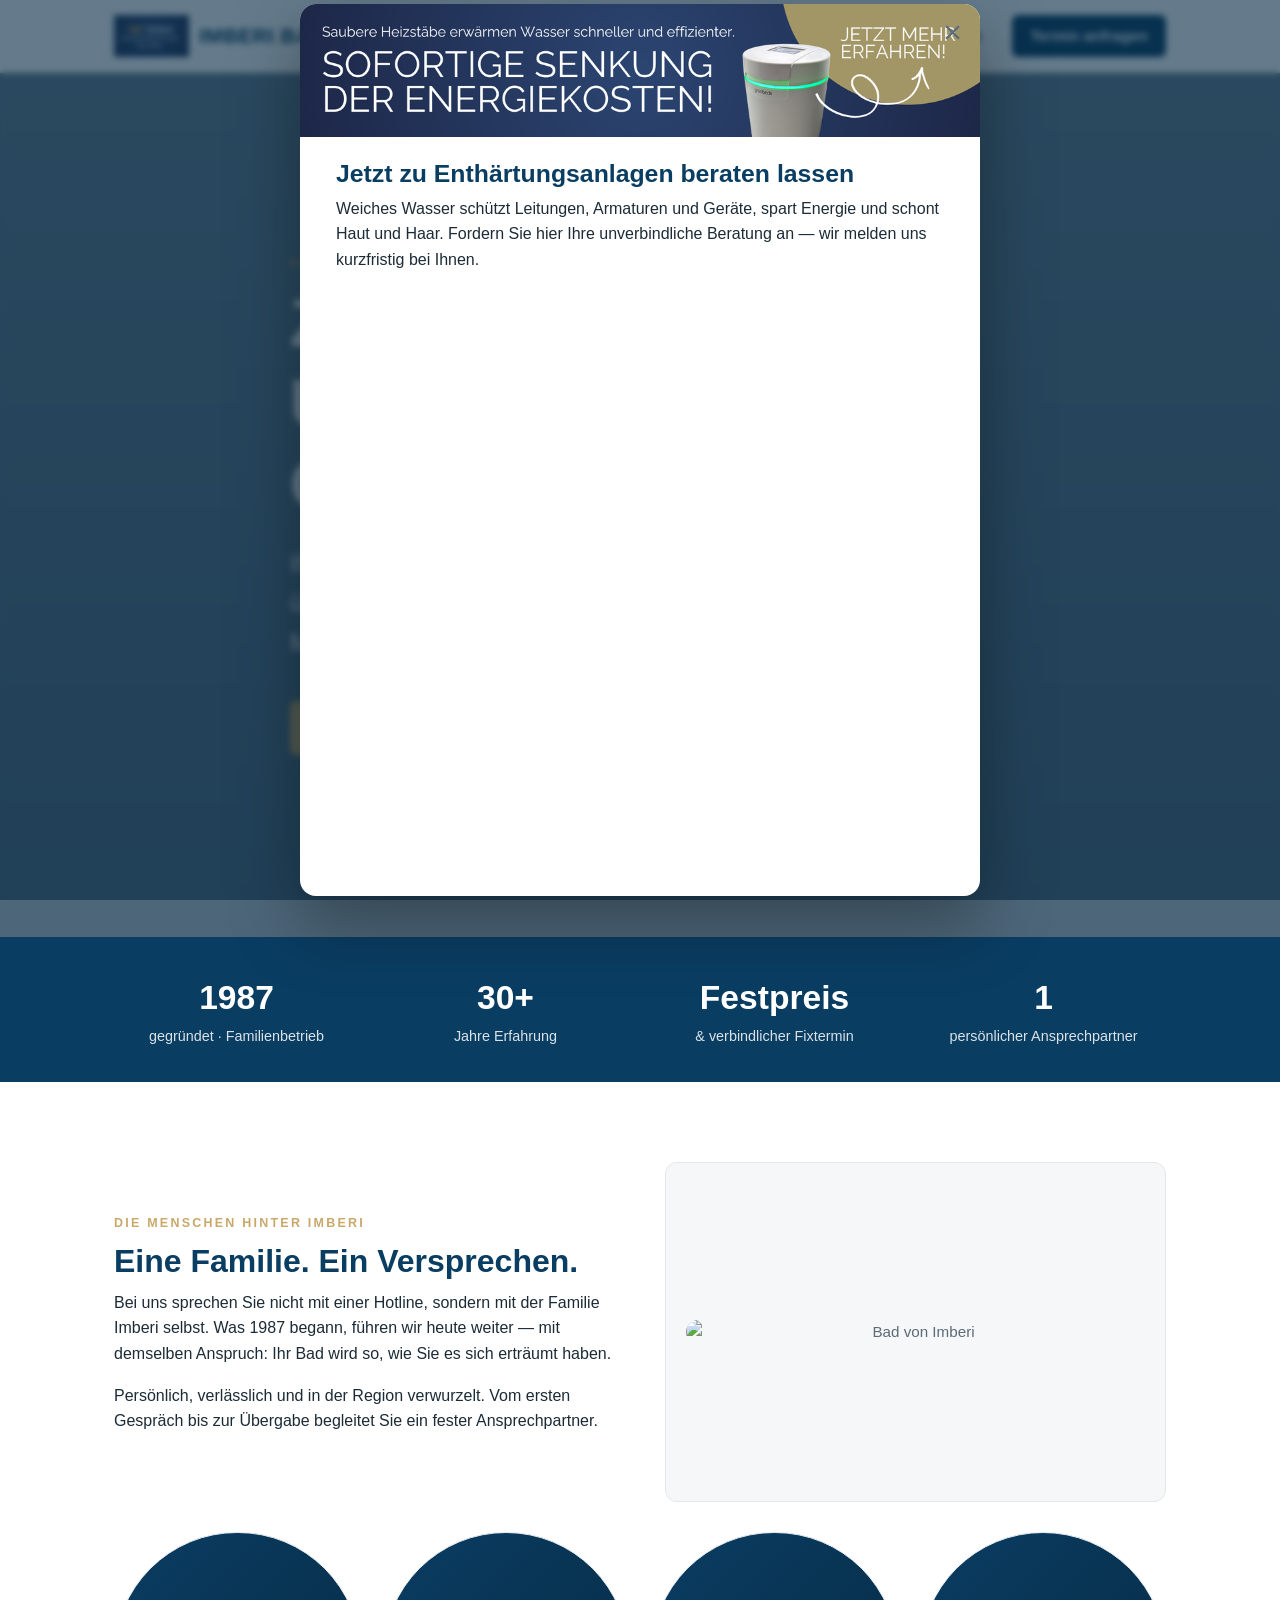
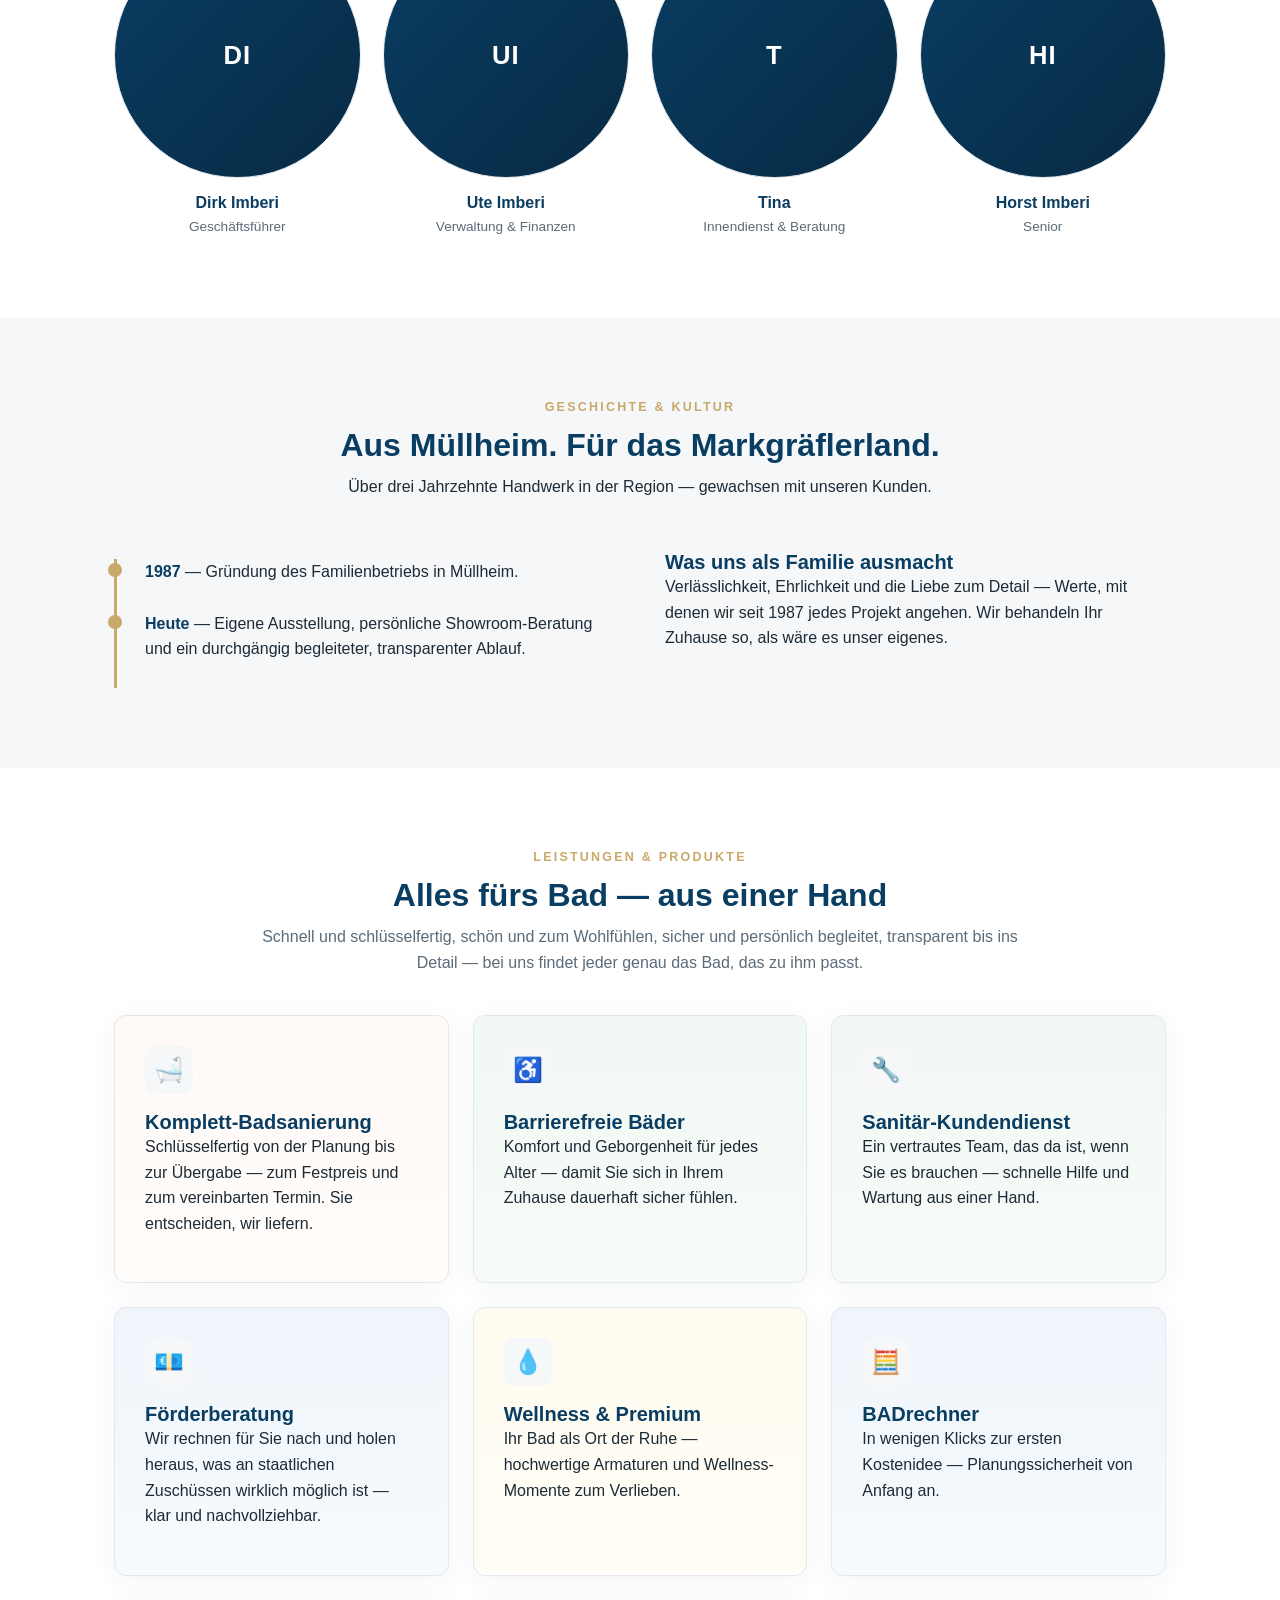
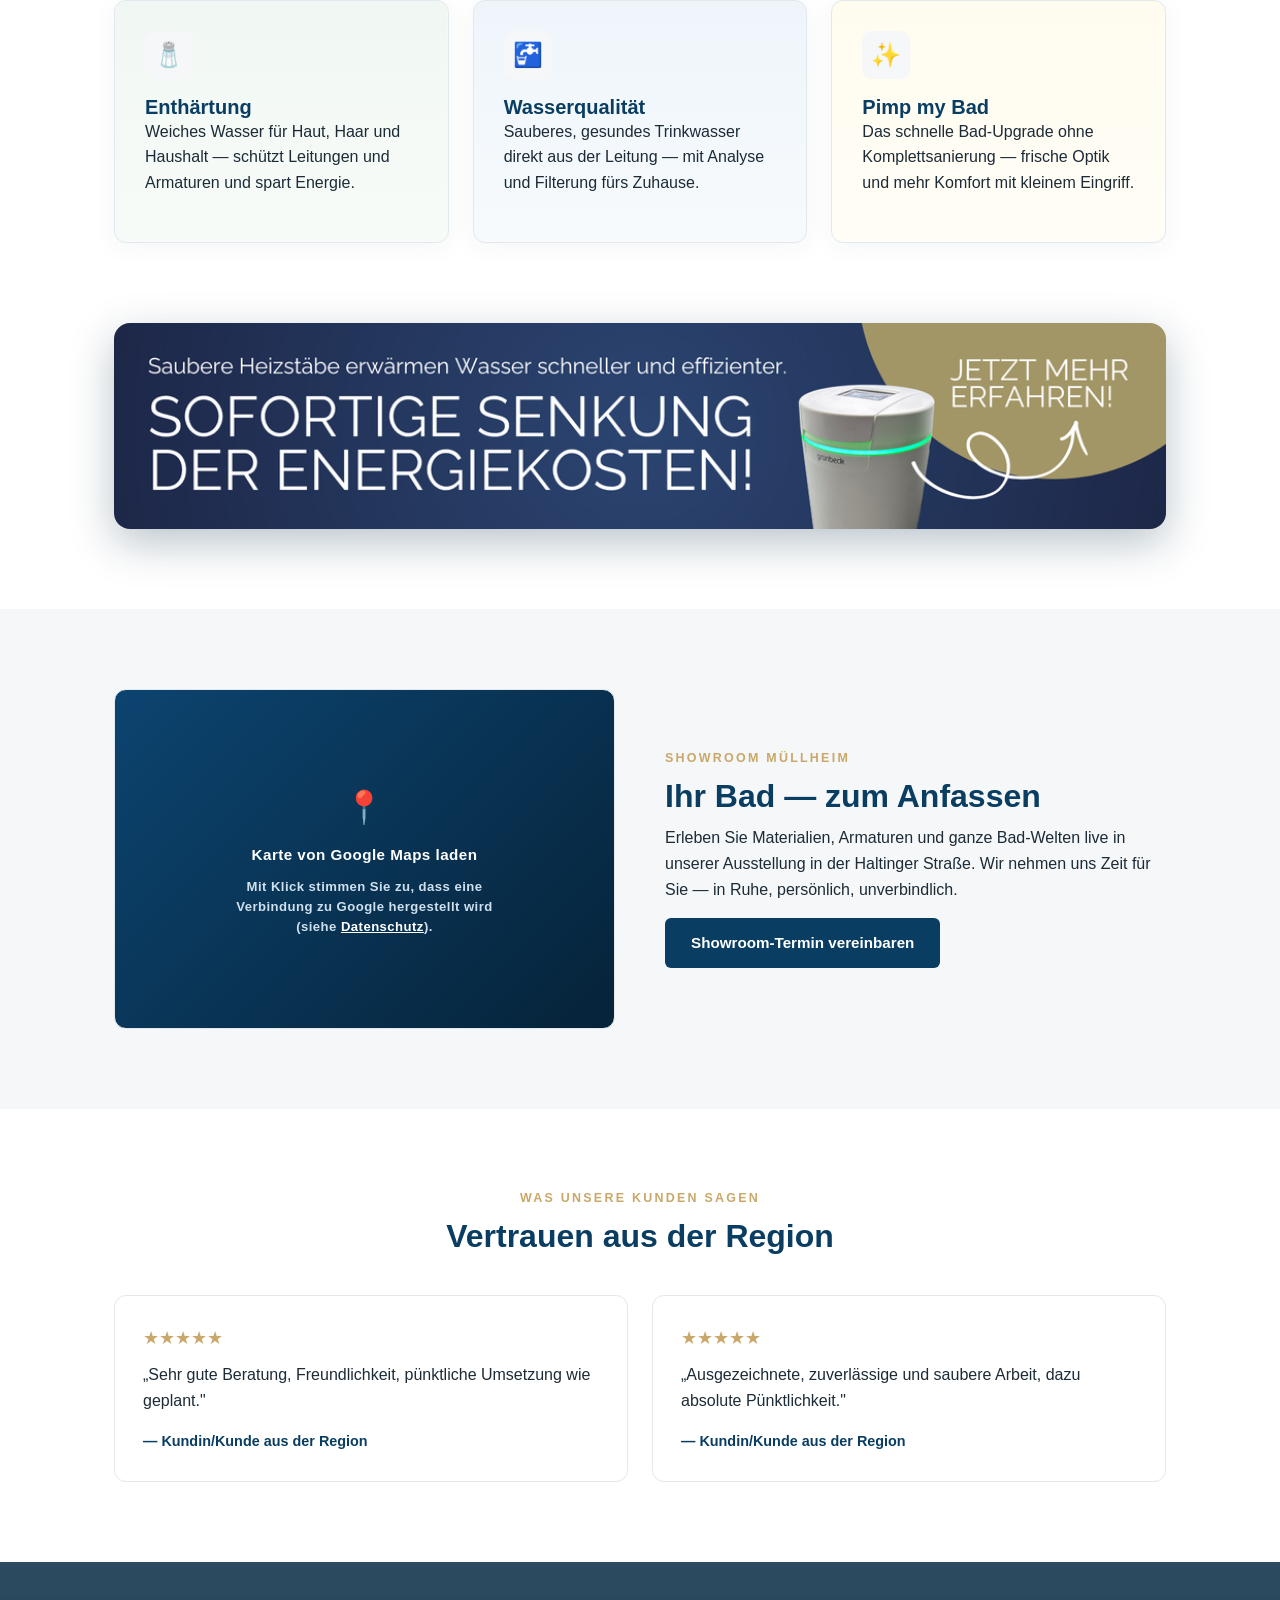
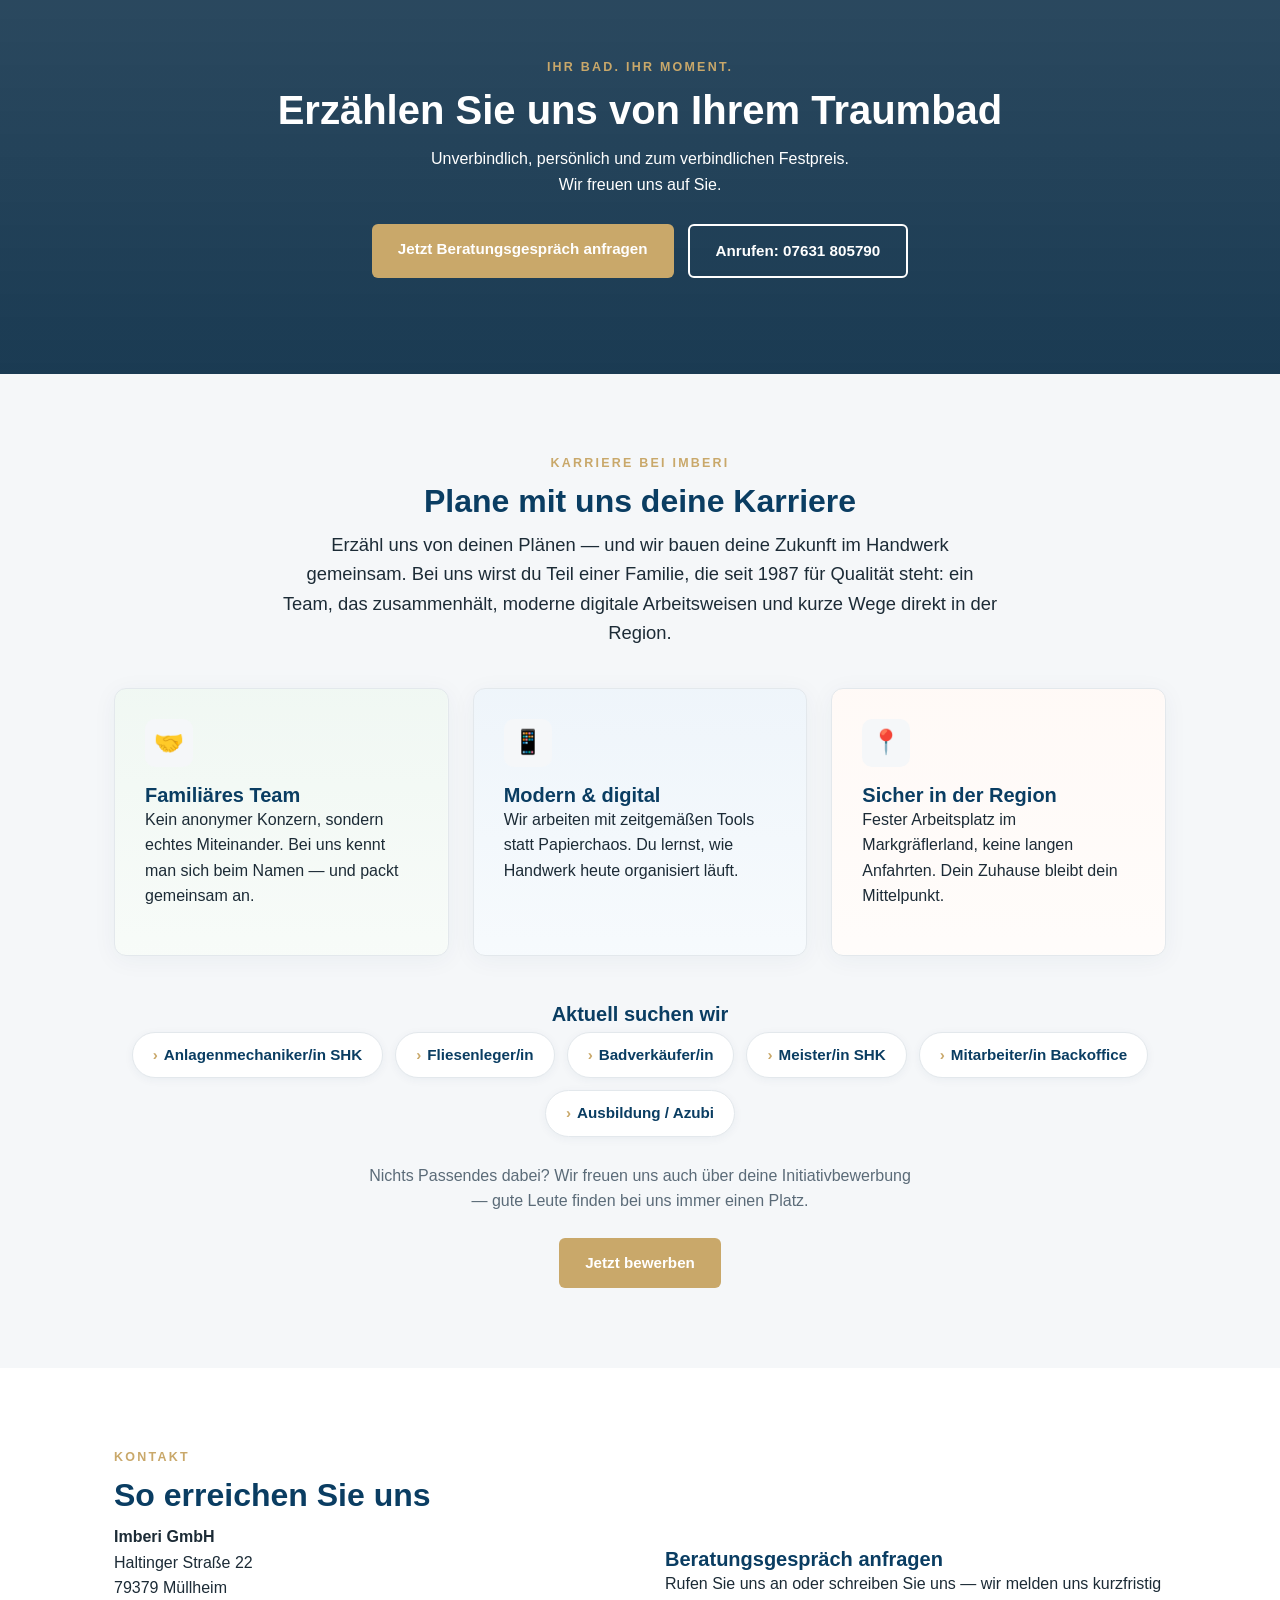
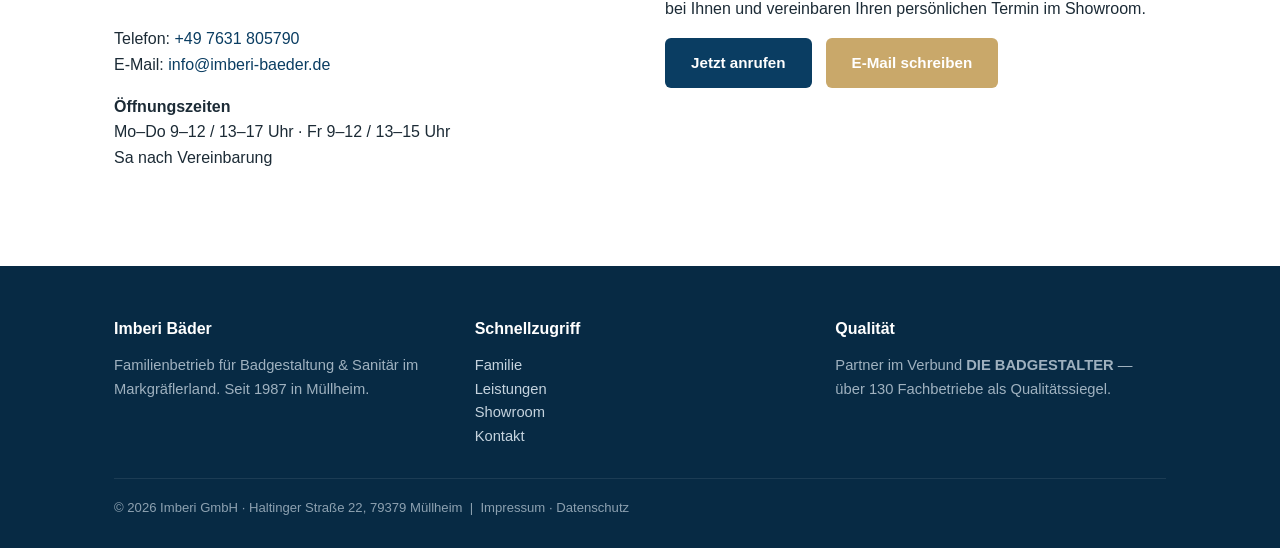
==== commit 50b1fd6c: "Karriere-Sektion mit offenen Stellen + Bewerbungs-Jotform-Popup Co-Authored-By: Claude Opus 4.8 <nor" ====
--- a/index.html
+++ b/index.html
@@ -126,6 +126,11 @@
   .stars{color:var(--gold);font-size:1.1rem;margin-bottom:10px}
   .quote .who{font-weight:700;color:var(--blau);margin-top:10px;font-size:.9rem}
 
+  /* Karriere */
+  .stellen{display:flex;flex-wrap:wrap;gap:12px;justify-content:center;margin:6px 0 26px}
+  .stelle{background:var(--weiss);border:1px solid var(--rand);border-radius:30px;padding:10px 20px;font-weight:600;color:var(--blau);font-size:.95rem;box-shadow:0 2px 10px rgba(10,61,98,.05)}
+  .stelle span{color:var(--gold);margin-right:6px}
+
   .cta-band{position:relative;color:#fff;text-align:center;padding:96px 0;background:linear-gradient(rgba(7,42,68,.85),rgba(7,42,68,.92)),url('assets/Imberi_Bild_Bad.jpg') center/cover no-repeat}
   .cta-band h2{color:#fff;font-size:2.5rem;margin-bottom:.8rem}
   .cta-band .cta-row{display:flex;gap:14px;flex-wrap:wrap;justify-content:center}
@@ -181,6 +186,7 @@
       <a href="#leistungen">Leistungen</a>
       <a href="#showroom">Showroom</a>
       <a href="#stimmen">Stimmen</a>
+      <a href="#karriere">Karriere</a>
       <a href="#kontakt" class="btn btn-blau" style="padding:9px 18px">Termin anfragen</a>
     </nav>
   </div>
@@ -353,6 +359,37 @@
     <div class="cta-row">
       <a class="btn" onclick="openBerat()" role="button" tabindex="0" style="cursor:pointer">Jetzt Beratungsgespräch anfragen</a>
       <a href="tel:+497631805790" class="btn btn-outline">Anrufen: 07631 805790</a>
+    </div>
+  </div>
+</section>
+
+<!-- ============ KARRIERE ============ -->
+<section id="karriere" class="alt-bg">
+  <div class="wrap">
+    <div class="center" style="max-width:720px;margin:0 auto 40px">
+      <div class="eyebrow">Karriere bei Imberi</div>
+      <h2>Plane mit uns deine Karriere</h2>
+      <p style="font-size:1.15rem">Erzähl uns von deinen Plänen — und wir bauen deine Zukunft im Handwerk gemeinsam. Bei uns wirst du Teil einer Familie, die seit 1987 für Qualität steht: ein Team, das zusammenhält, moderne digitale Arbeitsweisen und kurze Wege direkt in der Region.</p>
+    </div>
+
+    <div class="cards" style="margin-bottom:46px">
+      <div class="card tone-s"><div class="ic">🤝</div><h3>Familiäres Team</h3><p>Kein anonymer Konzern, sondern echtes Miteinander. Bei uns kennt man sich beim Namen — und packt gemeinsam an.</p></div>
+      <div class="card tone-c"><div class="ic">📱</div><h3>Modern &amp; digital</h3><p>Wir arbeiten mit zeitgemäßen Tools statt Papierchaos. Du lernst, wie Handwerk heute organisiert läuft.</p></div>
+      <div class="card tone-d"><div class="ic">📍</div><h3>Sicher in der Region</h3><p>Fester Arbeitsplatz im Markgräflerland, keine langen Anfahrten. Dein Zuhause bleibt dein Mittelpunkt.</p></div>
+    </div>
+
+    <div class="center">
+      <h3 style="margin-bottom:6px">Aktuell suchen wir</h3>
+      <div class="stellen">
+        <div class="stelle"><span>›</span>Anlagenmechaniker/in SHK</div>
+        <div class="stelle"><span>›</span>Fliesenleger/in</div>
+        <div class="stelle"><span>›</span>Badverkäufer/in</div>
+        <div class="stelle"><span>›</span>Meister/in SHK</div>
+        <div class="stelle"><span>›</span>Mitarbeiter/in Backoffice</div>
+        <div class="stelle"><span>›</span>Ausbildung / Azubi</div>
+      </div>
+      <p style="color:var(--grau);max-width:560px;margin:0 auto 24px">Nichts Passendes dabei? Wir freuen uns auch über deine Initiativbewerbung — gute Leute finden bei uns immer einen Platz.</p>
+      <a class="btn" onclick="openModal('bewerbModal')" role="button" tabindex="0" style="cursor:pointer">Jetzt bewerben</a>
     </div>
   </div>
 </section>
@@ -461,6 +498,19 @@
     <h2 style="margin-bottom:.4rem">Wir freuen uns auf Ihre Nachricht</h2>
     <p style="margin-bottom:20px">Schreiben Sie uns einfach eine E-Mail — wir melden uns zeitnah zurück:</p>
     <a href="mailto:info@imberi-baeder.de" style="font-size:1.4rem;font-weight:800;color:var(--blau);display:inline-block;word-break:break-all">info@imberi-baeder.de</a>
+  </div>
+</div>
+
+<!-- ============ POP-UP: BEWERBUNG (Formular) ============ -->
+<div class="modal-overlay" id="bewerbModal" onclick="if(event.target===this)closeModal('bewerbModal')">
+  <div class="modal modal-wide">
+    <button class="modal-close" onclick="closeModal('bewerbModal')" aria-label="Schließen" style="z-index:3">&times;</button>
+    <div class="modal-body" style="padding:34px 36px 32px">
+      <div class="eyebrow" style="color:var(--gold)">Bewirb dich</div>
+      <h2>Plane mit uns deine Karriere</h2>
+      <p>Erzähl uns von deinen Plänen — wir freuen uns auf dich! Fülle einfach das Formular aus, wir melden uns zeitnah bei dir.</p>
+      <iframe class="jotform" src="https://form.jotform.com/260394285295365" title="Bewerbung bei Imberi" loading="lazy" allow="geolocation; microphone; camera"></iframe>
+    </div>
   </div>
 </div>
 
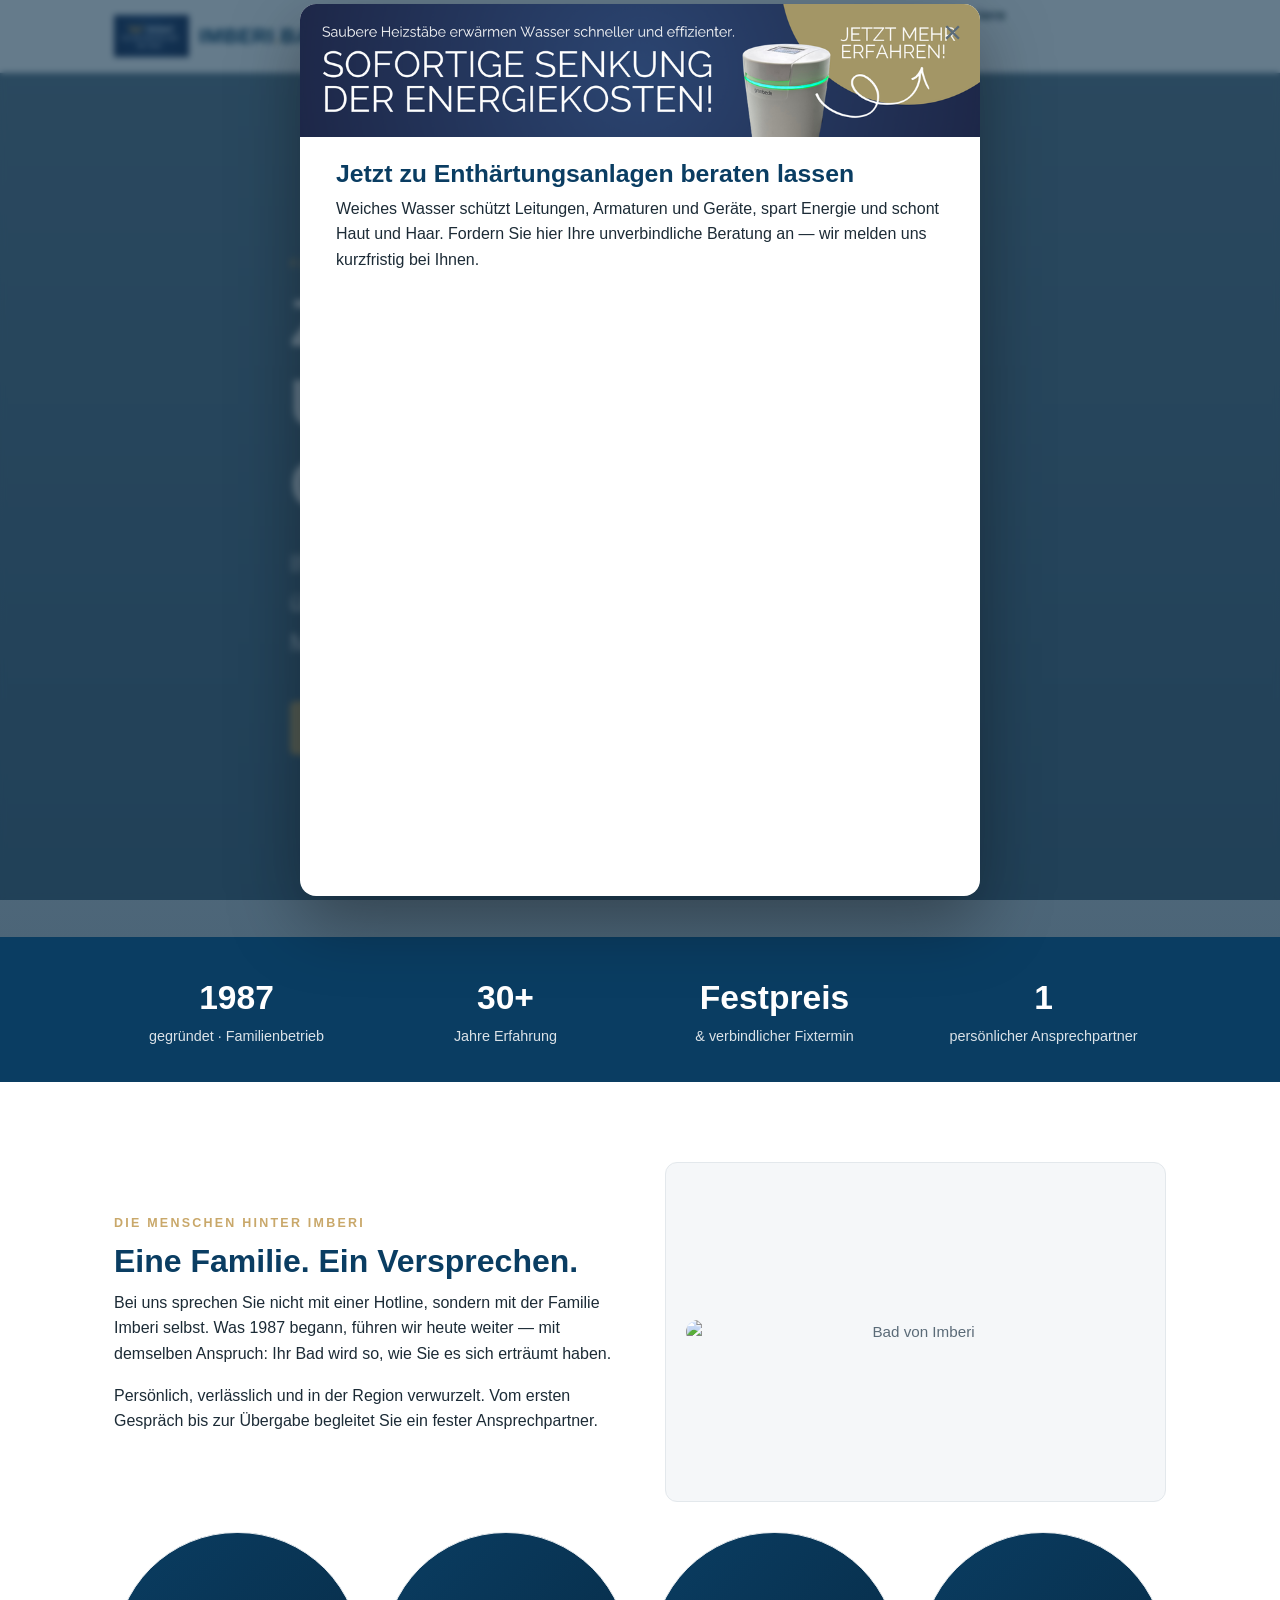
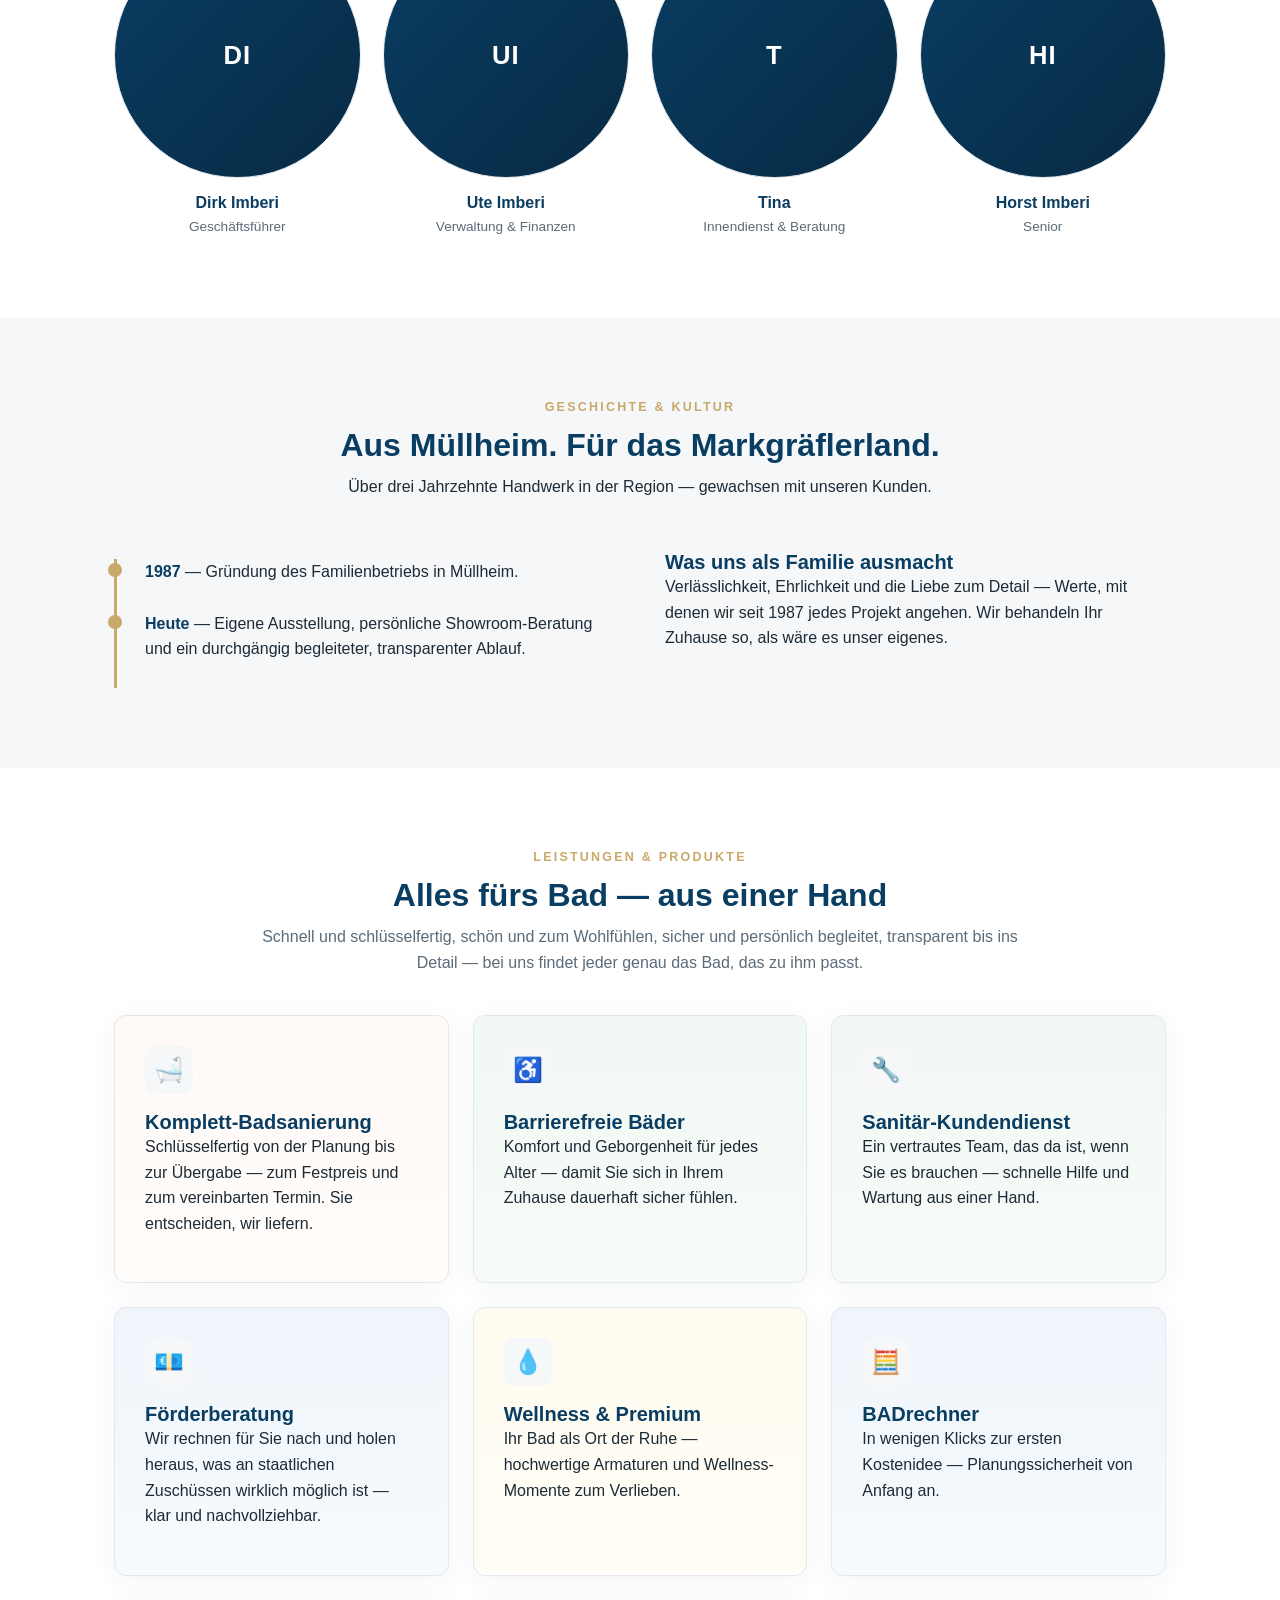
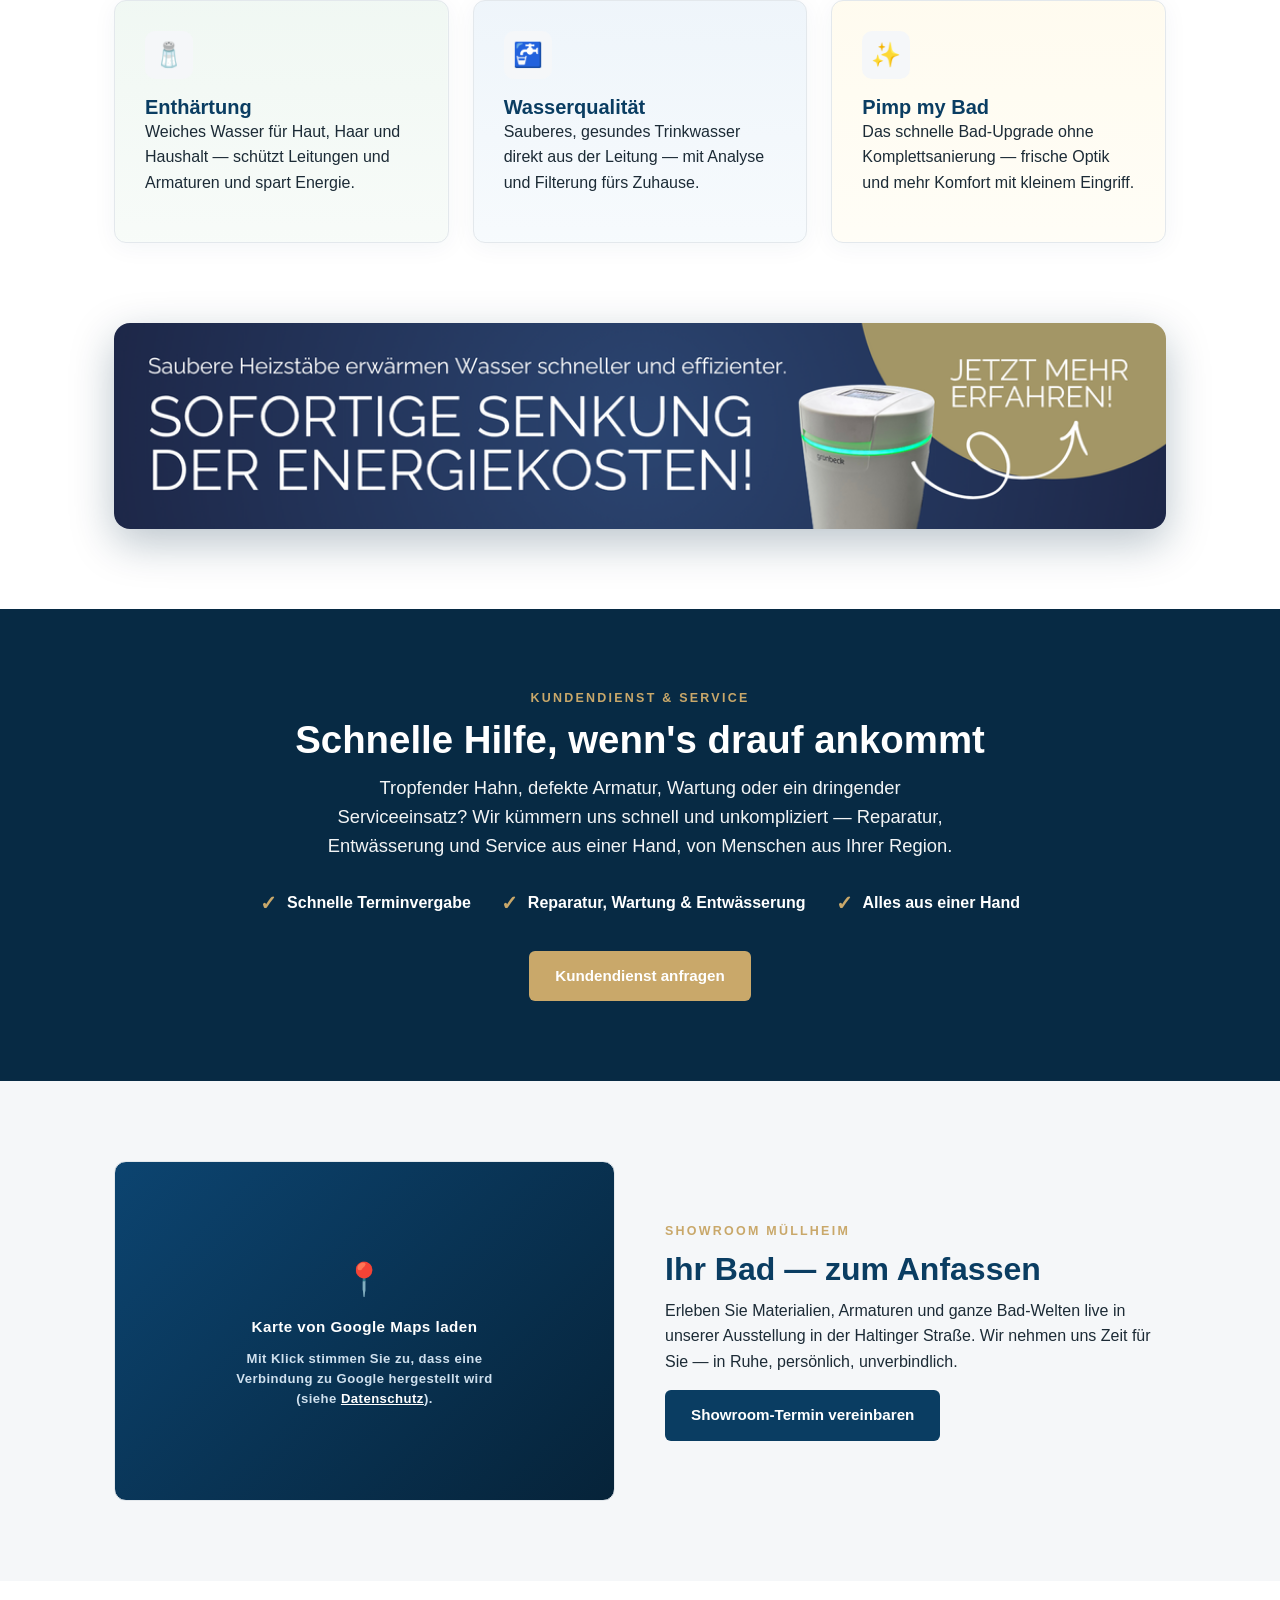
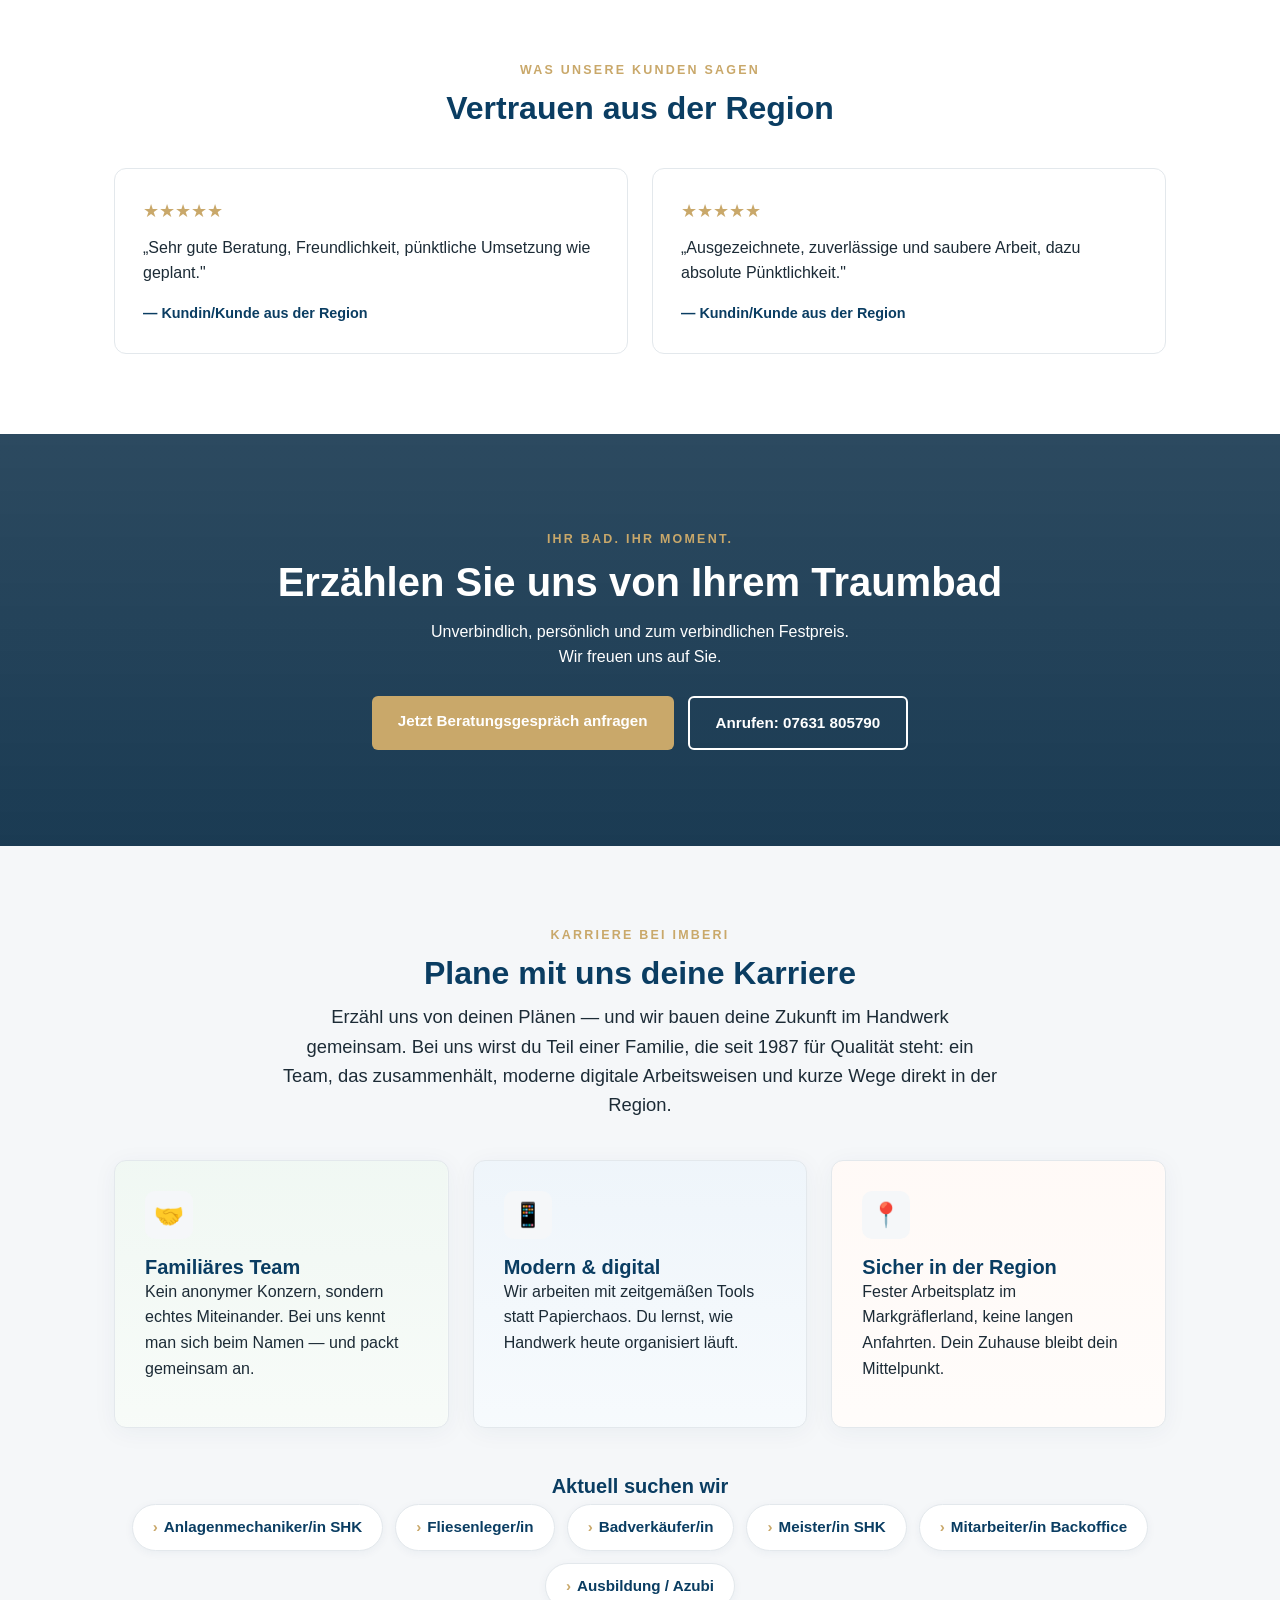
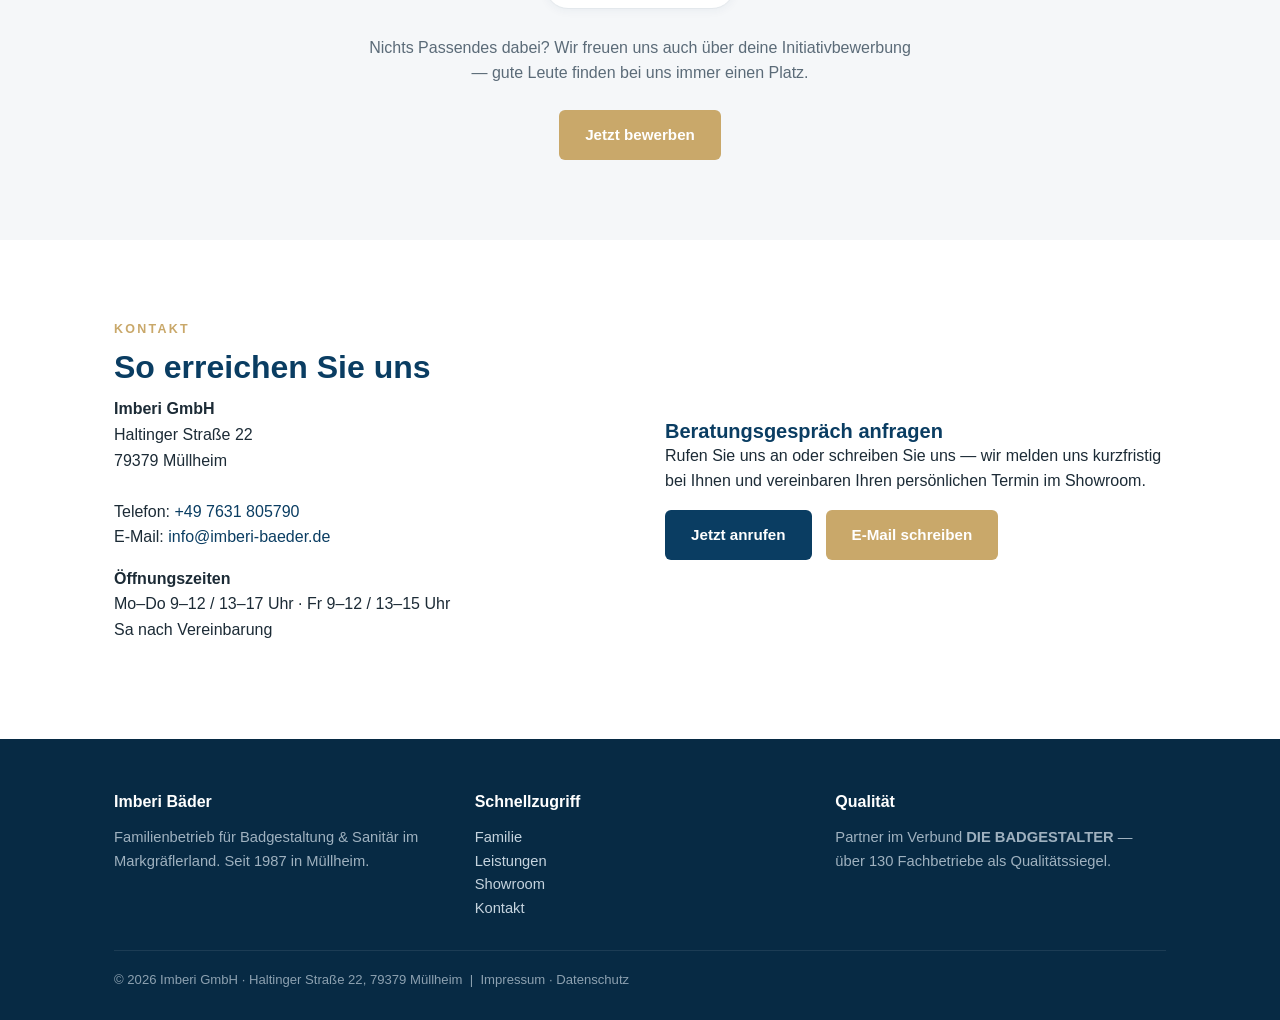
==== commit 6cced6d5: "Kundendienst-Service-Block + Jotform, Nav-Link Service Co-Authored-By: Claude Opus 4.8 <noreply@anth" ====
--- a/index.html
+++ b/index.html
@@ -131,6 +131,14 @@
   .stelle{background:var(--weiss);border:1px solid var(--rand);border-radius:30px;padding:10px 20px;font-weight:600;color:var(--blau);font-size:.95rem;box-shadow:0 2px 10px rgba(10,61,98,.05)}
   .stelle span{color:var(--gold);margin-right:6px}
 
+  /* Kundendienst / Service-Band */
+  .service-band{background:var(--blau-tief);color:#fff;text-align:center}
+  .service-band h2{color:#fff;font-size:2.4rem;margin-bottom:.6rem}
+  .service-band .sub{font-size:1.15rem;max-width:640px;margin:0 auto;opacity:.95}
+  .service-points{display:flex;gap:30px;justify-content:center;flex-wrap:wrap;margin:26px 0 32px}
+  .service-points .pt{display:flex;align-items:center;gap:10px;font-weight:600}
+  .service-points .pt .pi{color:var(--gold);font-size:1.25rem}
+
   .cta-band{position:relative;color:#fff;text-align:center;padding:96px 0;background:linear-gradient(rgba(7,42,68,.85),rgba(7,42,68,.92)),url('assets/Imberi_Bild_Bad.jpg') center/cover no-repeat}
   .cta-band h2{color:#fff;font-size:2.5rem;margin-bottom:.8rem}
   .cta-band .cta-row{display:flex;gap:14px;flex-wrap:wrap;justify-content:center}
@@ -184,6 +192,7 @@
       <a href="#familie">Familie</a>
       <a href="#geschichte">Geschichte</a>
       <a href="#leistungen">Leistungen</a>
+      <a href="#kundendienst">Service</a>
       <a href="#showroom">Showroom</a>
       <a href="#stimmen">Stimmen</a>
       <a href="#karriere">Karriere</a>
@@ -306,6 +315,21 @@
     <a class="promo-img" onclick="openEnt()" role="button" tabindex="0" aria-label="Zur Enthärtungs-Beratung">
       <img src="assets/banner-enthaertung.png" alt="Sofortige Senkung der Energiekosten — Enthärtungsanlage von Imberi">
     </a>
+  </div>
+</section>
+
+<!-- ============ KUNDENDIENST / SERVICE ============ -->
+<section id="kundendienst" class="service-band">
+  <div class="wrap">
+    <div class="eyebrow" style="color:var(--gold)">Kundendienst &amp; Service</div>
+    <h2>Schnelle Hilfe, wenn's drauf ankommt</h2>
+    <p class="sub">Tropfender Hahn, defekte Armatur, Wartung oder ein dringender Serviceeinsatz? Wir kümmern uns schnell und unkompliziert — Reparatur, Entwässerung und Service aus einer Hand, von Menschen aus Ihrer Region.</p>
+    <div class="service-points">
+      <div class="pt"><span class="pi">✓</span>Schnelle Terminvergabe</div>
+      <div class="pt"><span class="pi">✓</span>Reparatur, Wartung &amp; Entwässerung</div>
+      <div class="pt"><span class="pi">✓</span>Alles aus einer Hand</div>
+    </div>
+    <a class="btn" onclick="openModal('serviceModal')" role="button" tabindex="0" style="cursor:pointer">Kundendienst anfragen</a>
   </div>
 </section>
 
@@ -498,6 +522,19 @@
     <h2 style="margin-bottom:.4rem">Wir freuen uns auf Ihre Nachricht</h2>
     <p style="margin-bottom:20px">Schreiben Sie uns einfach eine E-Mail — wir melden uns zeitnah zurück:</p>
     <a href="mailto:info@imberi-baeder.de" style="font-size:1.4rem;font-weight:800;color:var(--blau);display:inline-block;word-break:break-all">info@imberi-baeder.de</a>
+  </div>
+</div>
+
+<!-- ============ POP-UP: KUNDENDIENST (Formular) ============ -->
+<div class="modal-overlay" id="serviceModal" onclick="if(event.target===this)closeModal('serviceModal')">
+  <div class="modal modal-wide">
+    <button class="modal-close" onclick="closeModal('serviceModal')" aria-label="Schließen" style="z-index:3">&times;</button>
+    <div class="modal-body" style="padding:34px 36px 32px">
+      <div class="eyebrow" style="color:var(--gold)">Kundendienst &amp; Service</div>
+      <h2>Schnell &amp; unkompliziert anfragen</h2>
+      <p>Beschreiben Sie kurz Ihr Anliegen — wir melden uns umgehend und vereinbaren Ihren Serviceeinsatz.</p>
+      <iframe class="jotform" src="https://form.jotform.com/253352962368364" title="Kundendienst-Anfrage" loading="lazy" allow="geolocation; microphone; camera"></iframe>
+    </div>
   </div>
 </div>
 
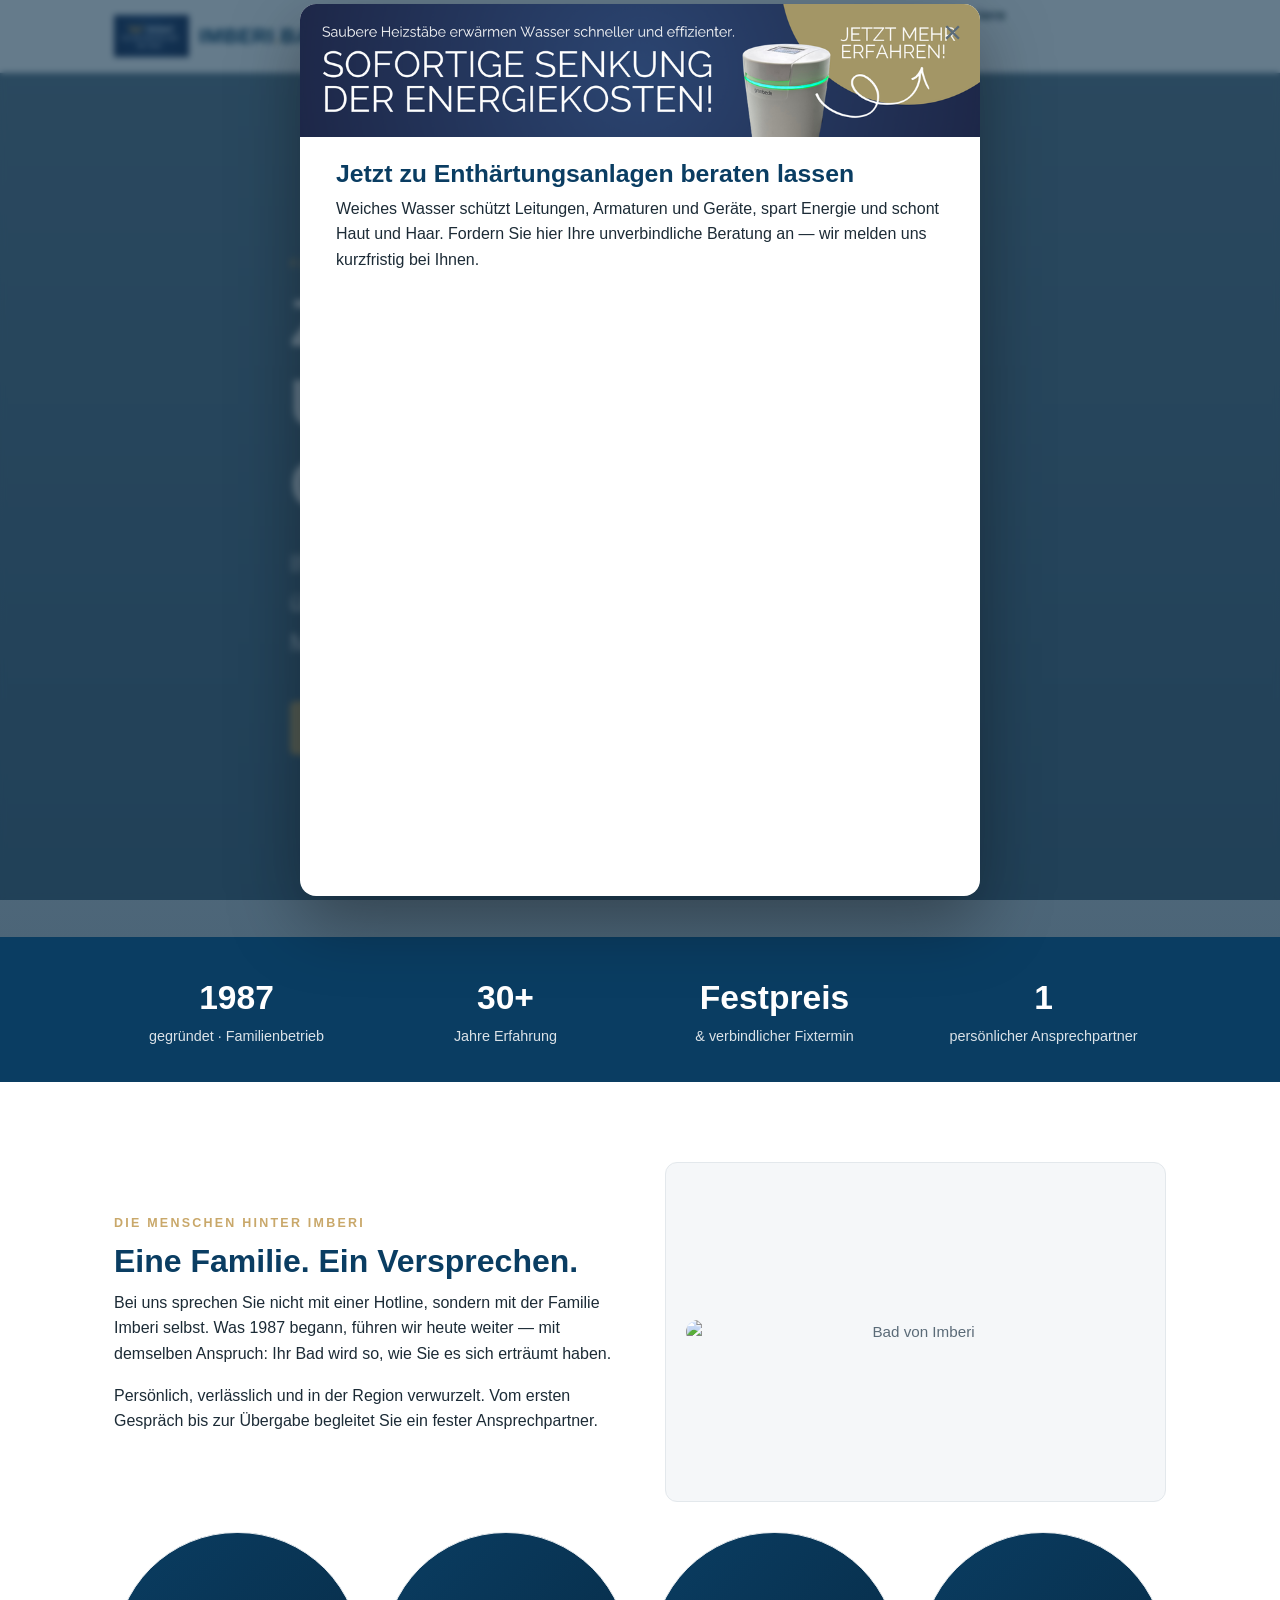
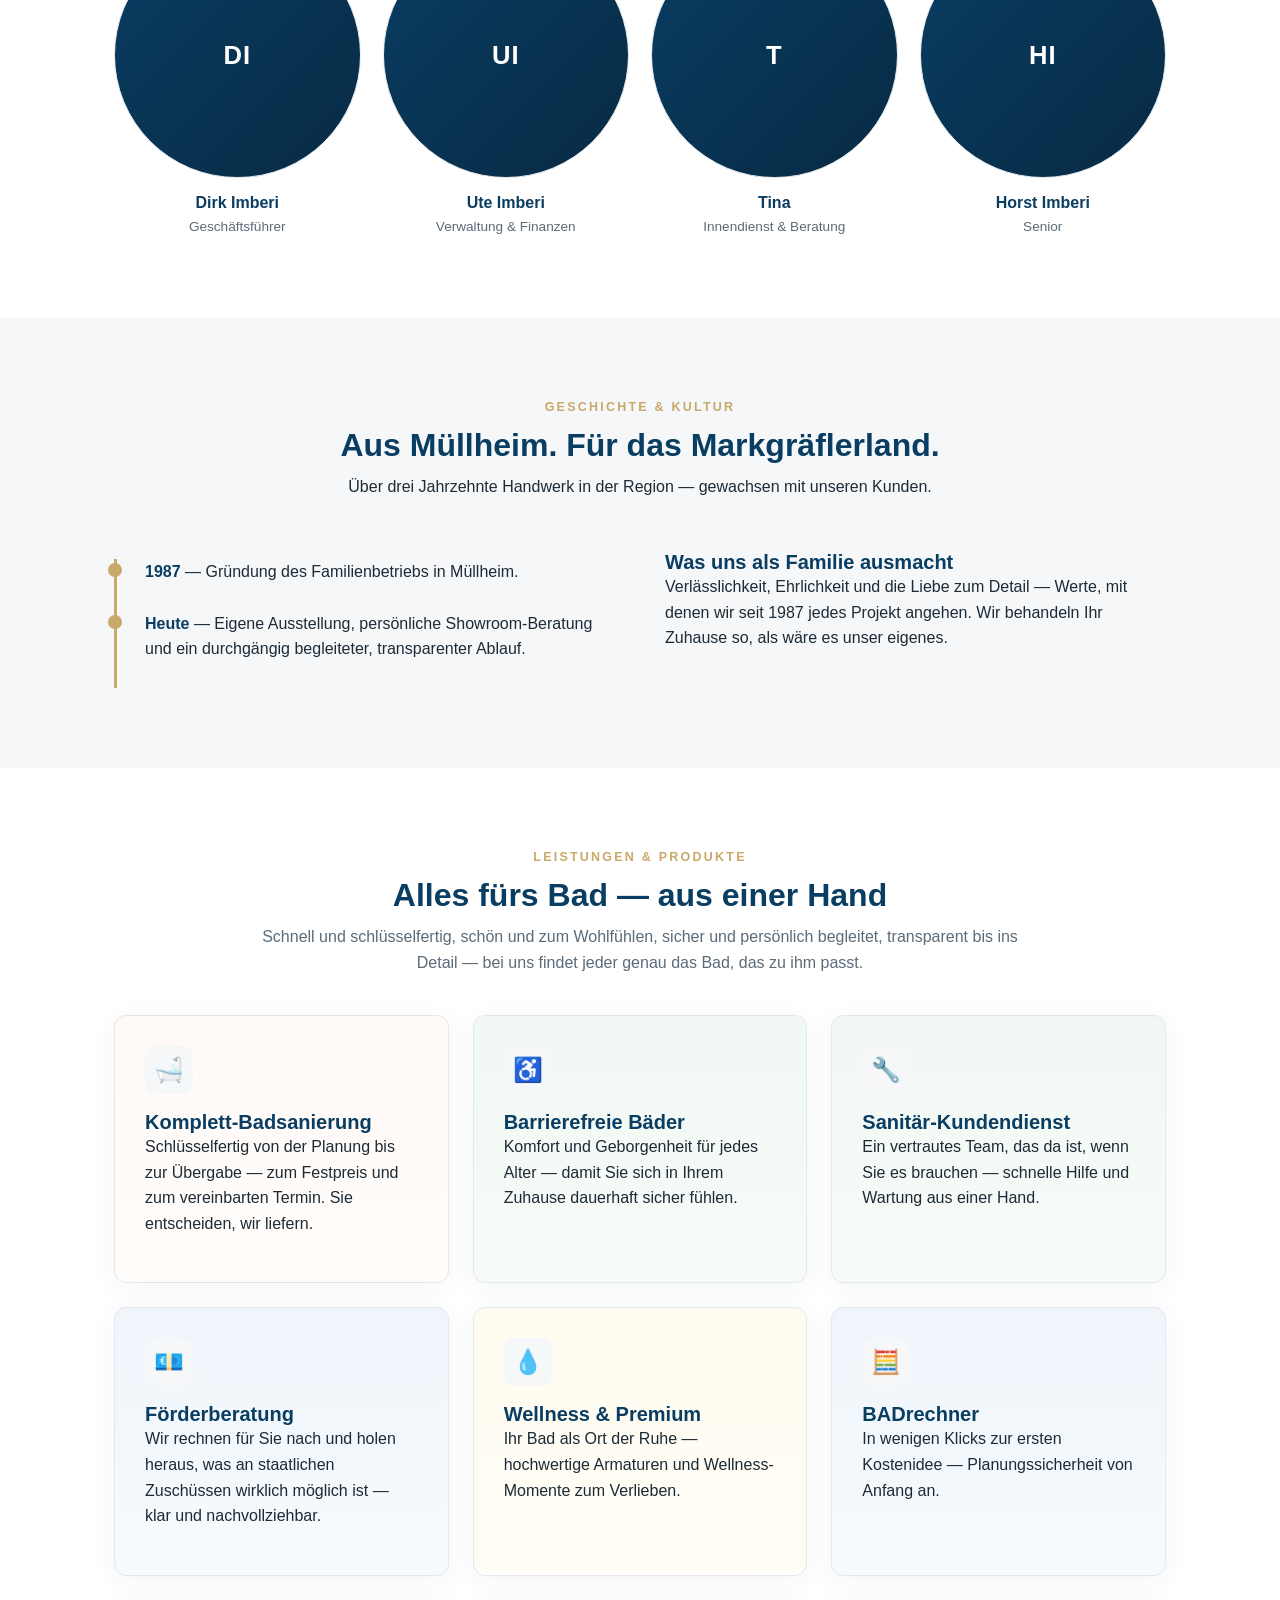
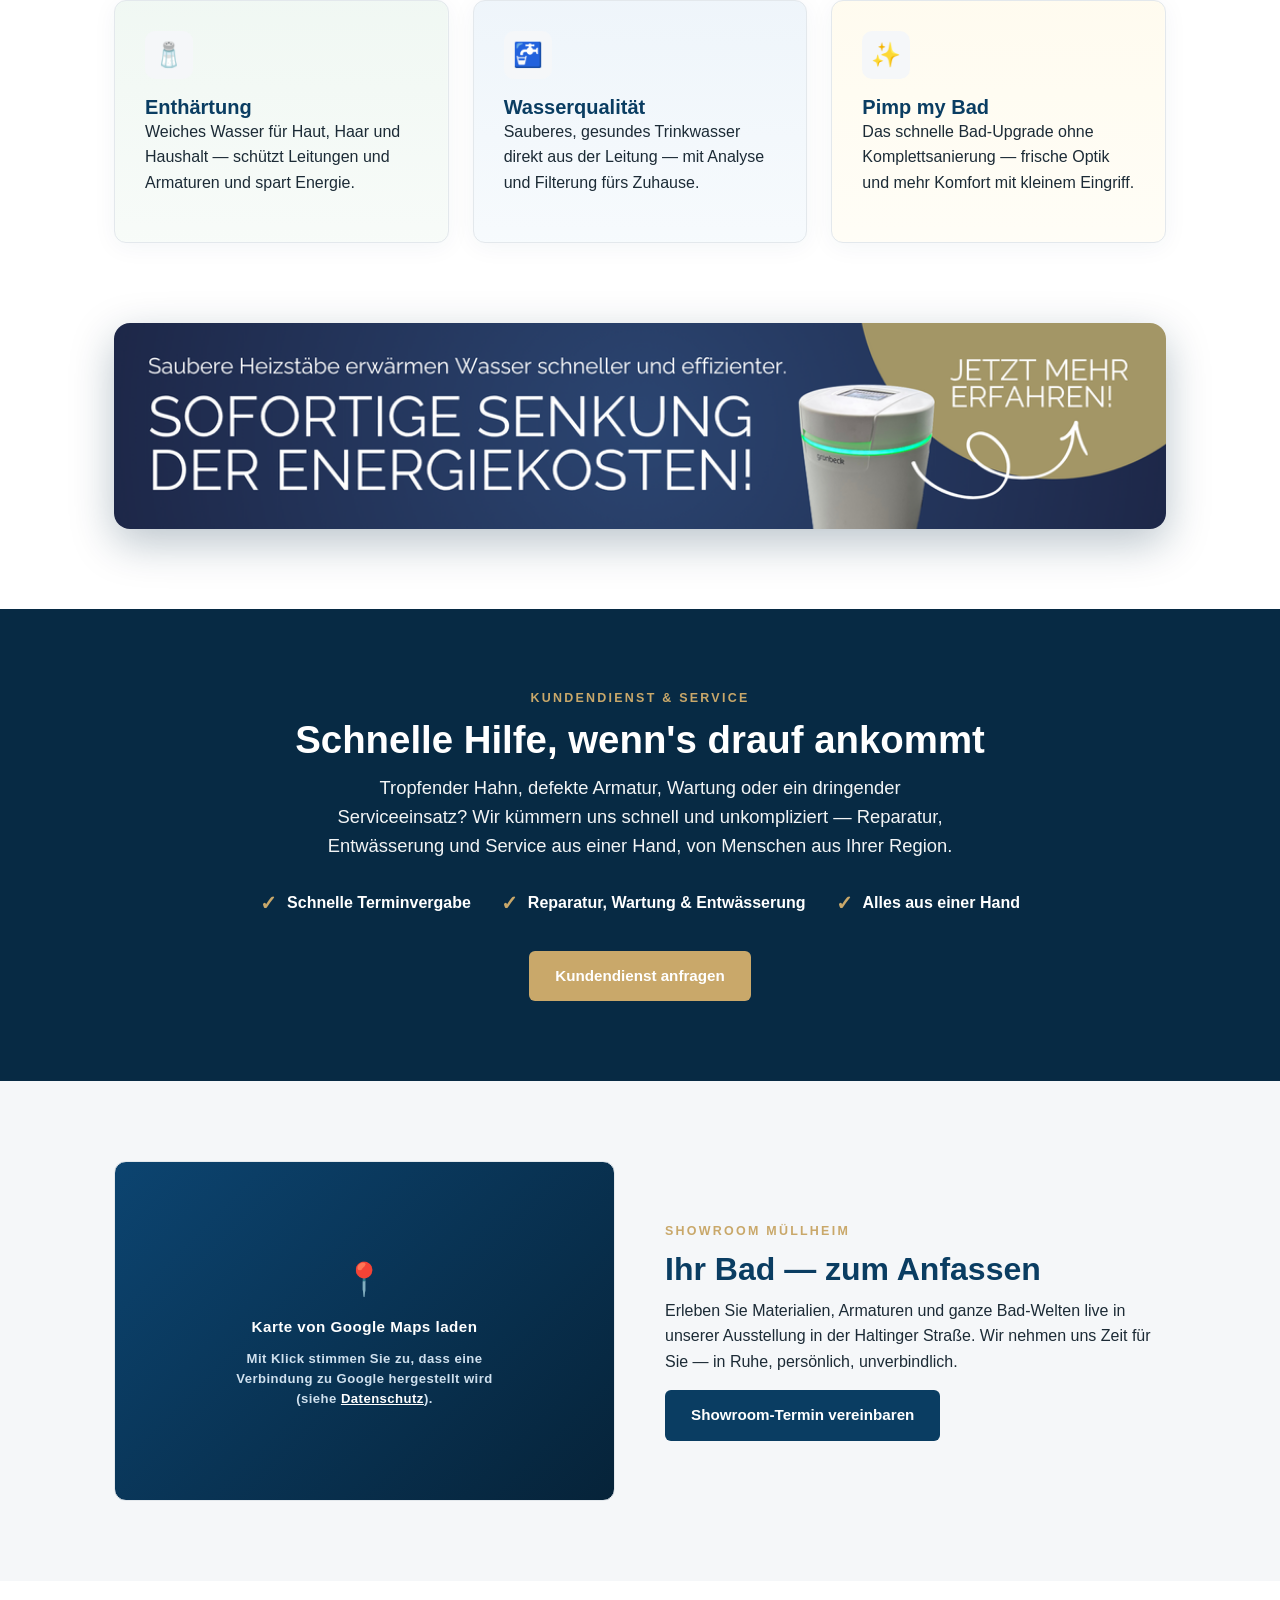
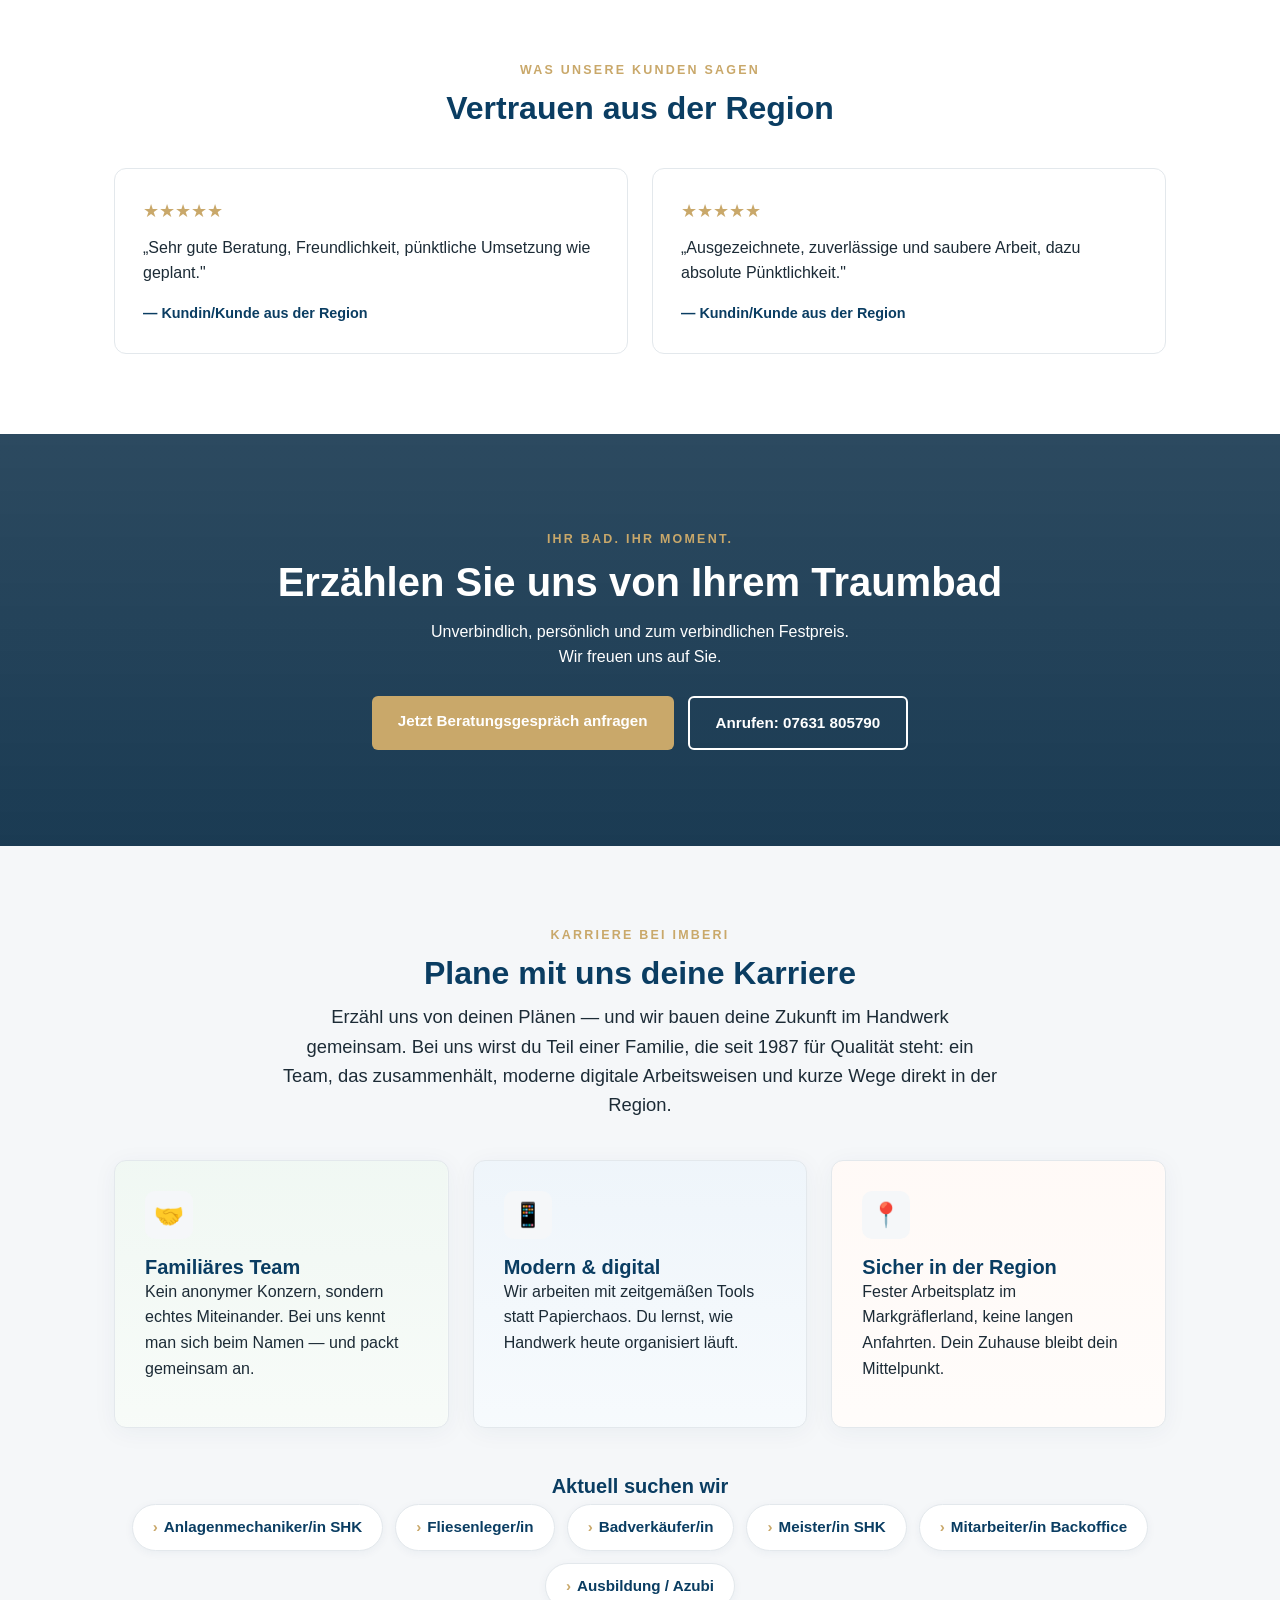
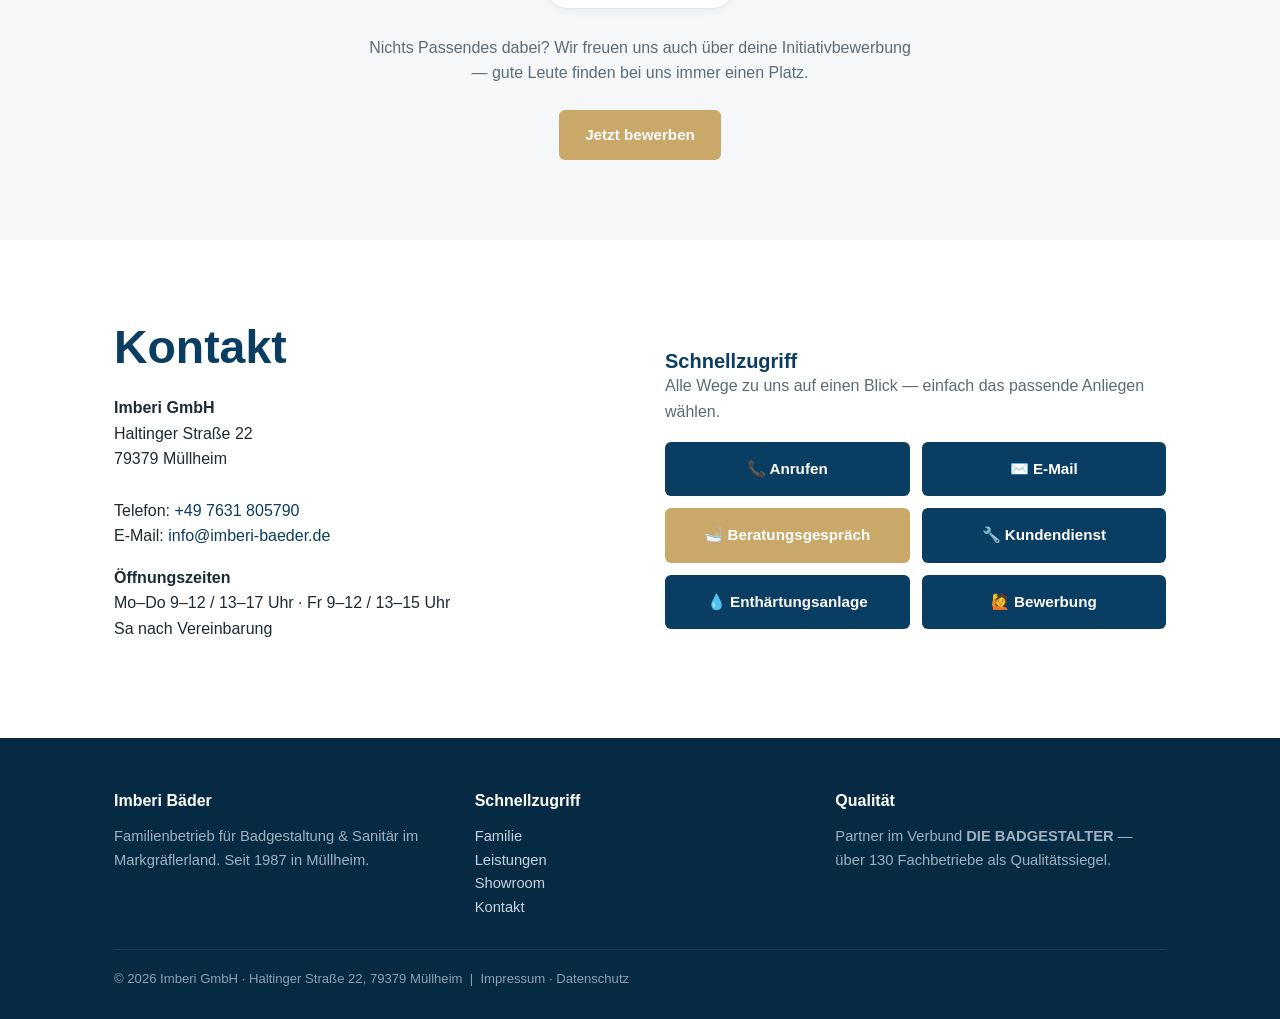
==== commit e5d809de: "Kontakt-Sektion: Headline Kontakt + Schnellzugriff-Navigation mit allen Kurzwahl-Buttons Co-Authored" ====
--- a/index.html
+++ b/index.html
@@ -171,6 +171,10 @@
   .modal-wide h2{font-size:1.55rem;margin:22px 0 .4rem}
   .jotform{width:100%;height:560px;border:0;border-radius:8px;margin-top:8px}
 
+  /* Schnellzugriff-Navigation (Kontakt) */
+  .quicknav{display:grid;grid-template-columns:repeat(auto-fit,minmax(160px,1fr));gap:12px;margin-top:18px}
+  .quicknav .btn{display:block;text-align:center;padding:15px 18px}
+
   @media(max-width:860px){
     .grid2,.cards,.trust .grid,.fam,.quotes,footer .grid{grid-template-columns:1fr}
     .promo{flex-direction:column;text-align:center;padding:34px}
@@ -423,8 +427,7 @@
   <div class="wrap">
     <div class="grid2">
       <div>
-        <div class="eyebrow">Kontakt</div>
-        <h2>So erreichen Sie uns</h2>
+        <h2 style="font-size:2.9rem;margin-bottom:1.2rem">Kontakt</h2>
         <p>
           <strong>Imberi GmbH</strong><br>
           Haltinger Straße 22<br>
@@ -439,11 +442,15 @@
         </p>
       </div>
       <div>
-        <h3>Beratungsgespräch anfragen</h3>
-        <p>Rufen Sie uns an oder schreiben Sie uns — wir melden uns kurzfristig bei Ihnen und vereinbaren Ihren persönlichen Termin im Showroom.</p>
-        <div style="display:flex;gap:14px;flex-wrap:wrap;margin-top:8px">
-          <a class="btn btn-blau" onclick="openModal('telModal')" role="button" tabindex="0" style="cursor:pointer">Jetzt anrufen</a>
-          <a class="btn" onclick="openModal('mailModal')" role="button" tabindex="0" style="cursor:pointer">E-Mail schreiben</a>
+        <h3>Schnellzugriff</h3>
+        <p style="color:var(--grau)">Alle Wege zu uns auf einen Blick — einfach das passende Anliegen wählen.</p>
+        <div class="quicknav">
+          <a class="btn btn-blau" onclick="openModal('telModal')" role="button" tabindex="0" style="cursor:pointer">📞 Anrufen</a>
+          <a class="btn btn-blau" onclick="openModal('mailModal')" role="button" tabindex="0" style="cursor:pointer">✉️ E-Mail</a>
+          <a class="btn" onclick="openModal('beratModal')" role="button" tabindex="0" style="cursor:pointer">🛁 Beratungsgespräch</a>
+          <a class="btn btn-blau" onclick="openModal('serviceModal')" role="button" tabindex="0" style="cursor:pointer">🔧 Kundendienst</a>
+          <a class="btn btn-blau" onclick="openModal('entModal')" role="button" tabindex="0" style="cursor:pointer">💧 Enthärtungsanlage</a>
+          <a class="btn btn-blau" onclick="openModal('bewerbModal')" role="button" tabindex="0" style="cursor:pointer">🙋 Bewerbung</a>
         </div>
       </div>
     </div>
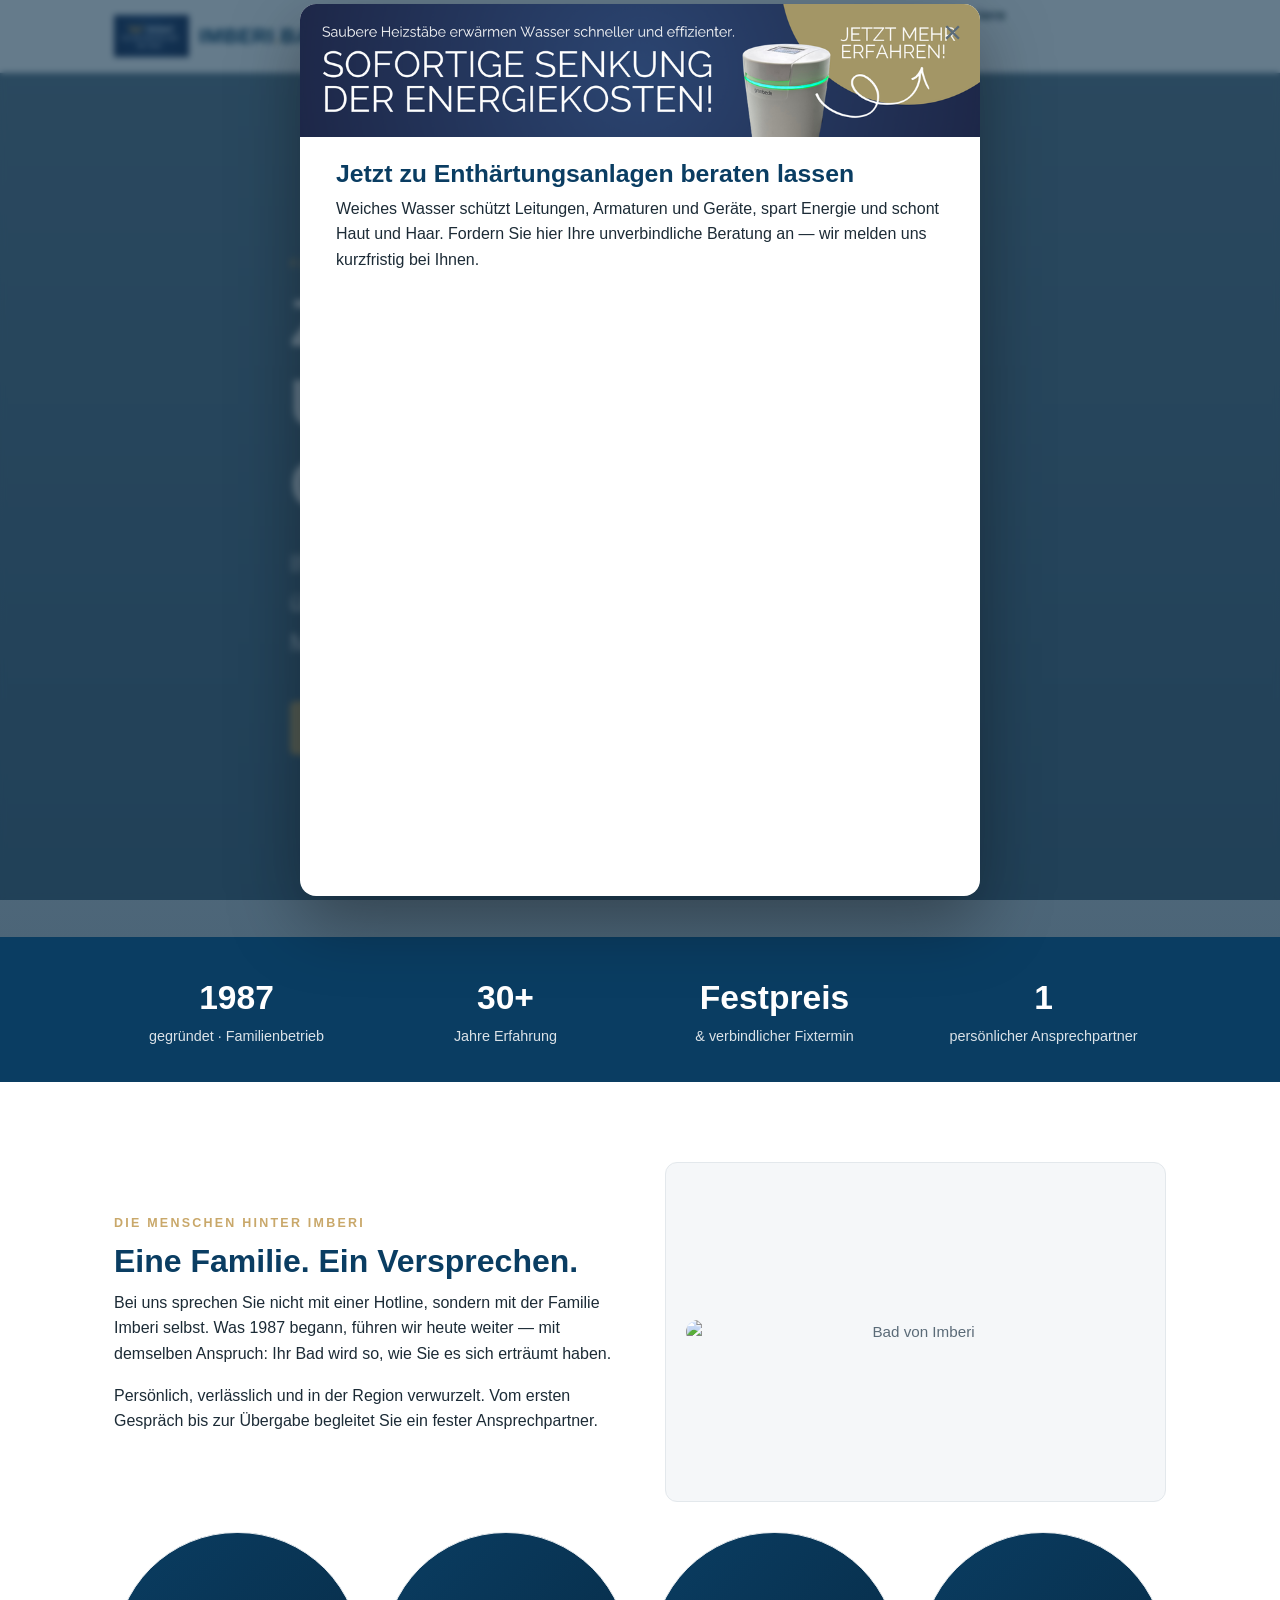
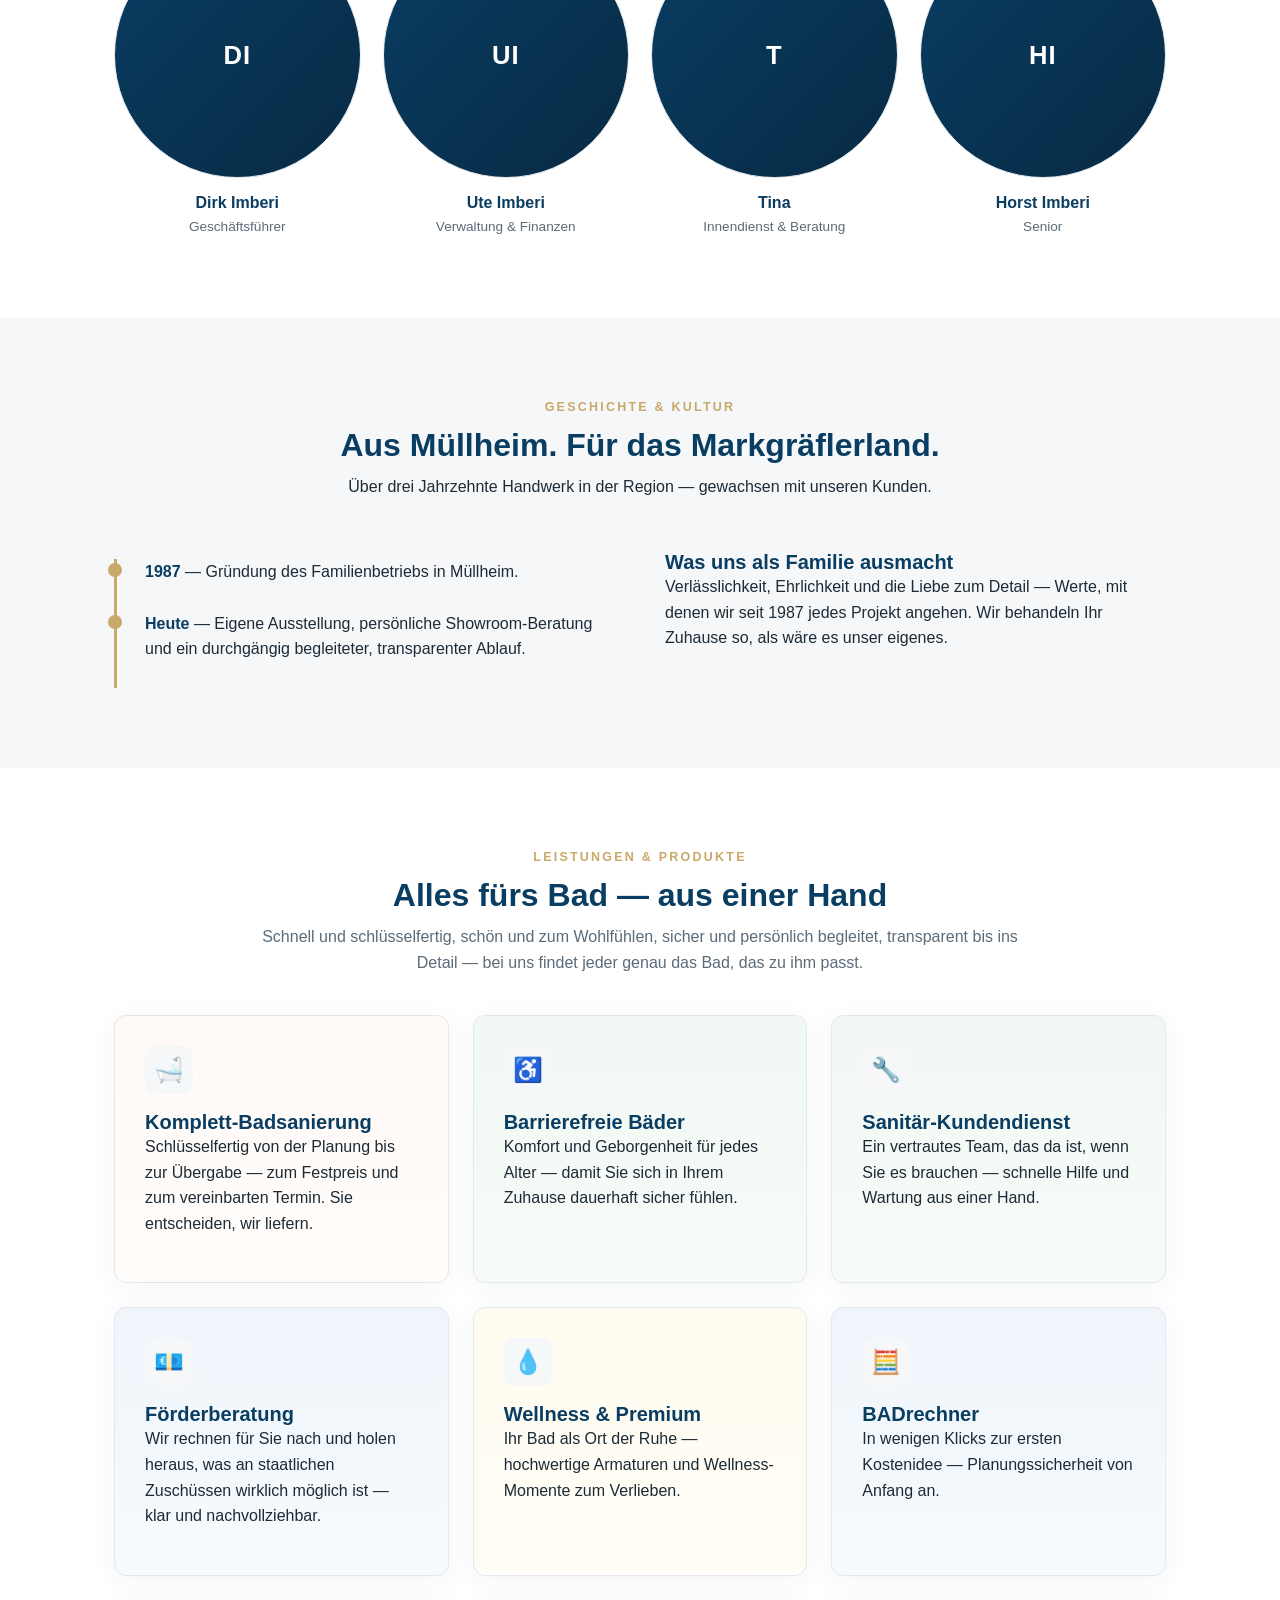
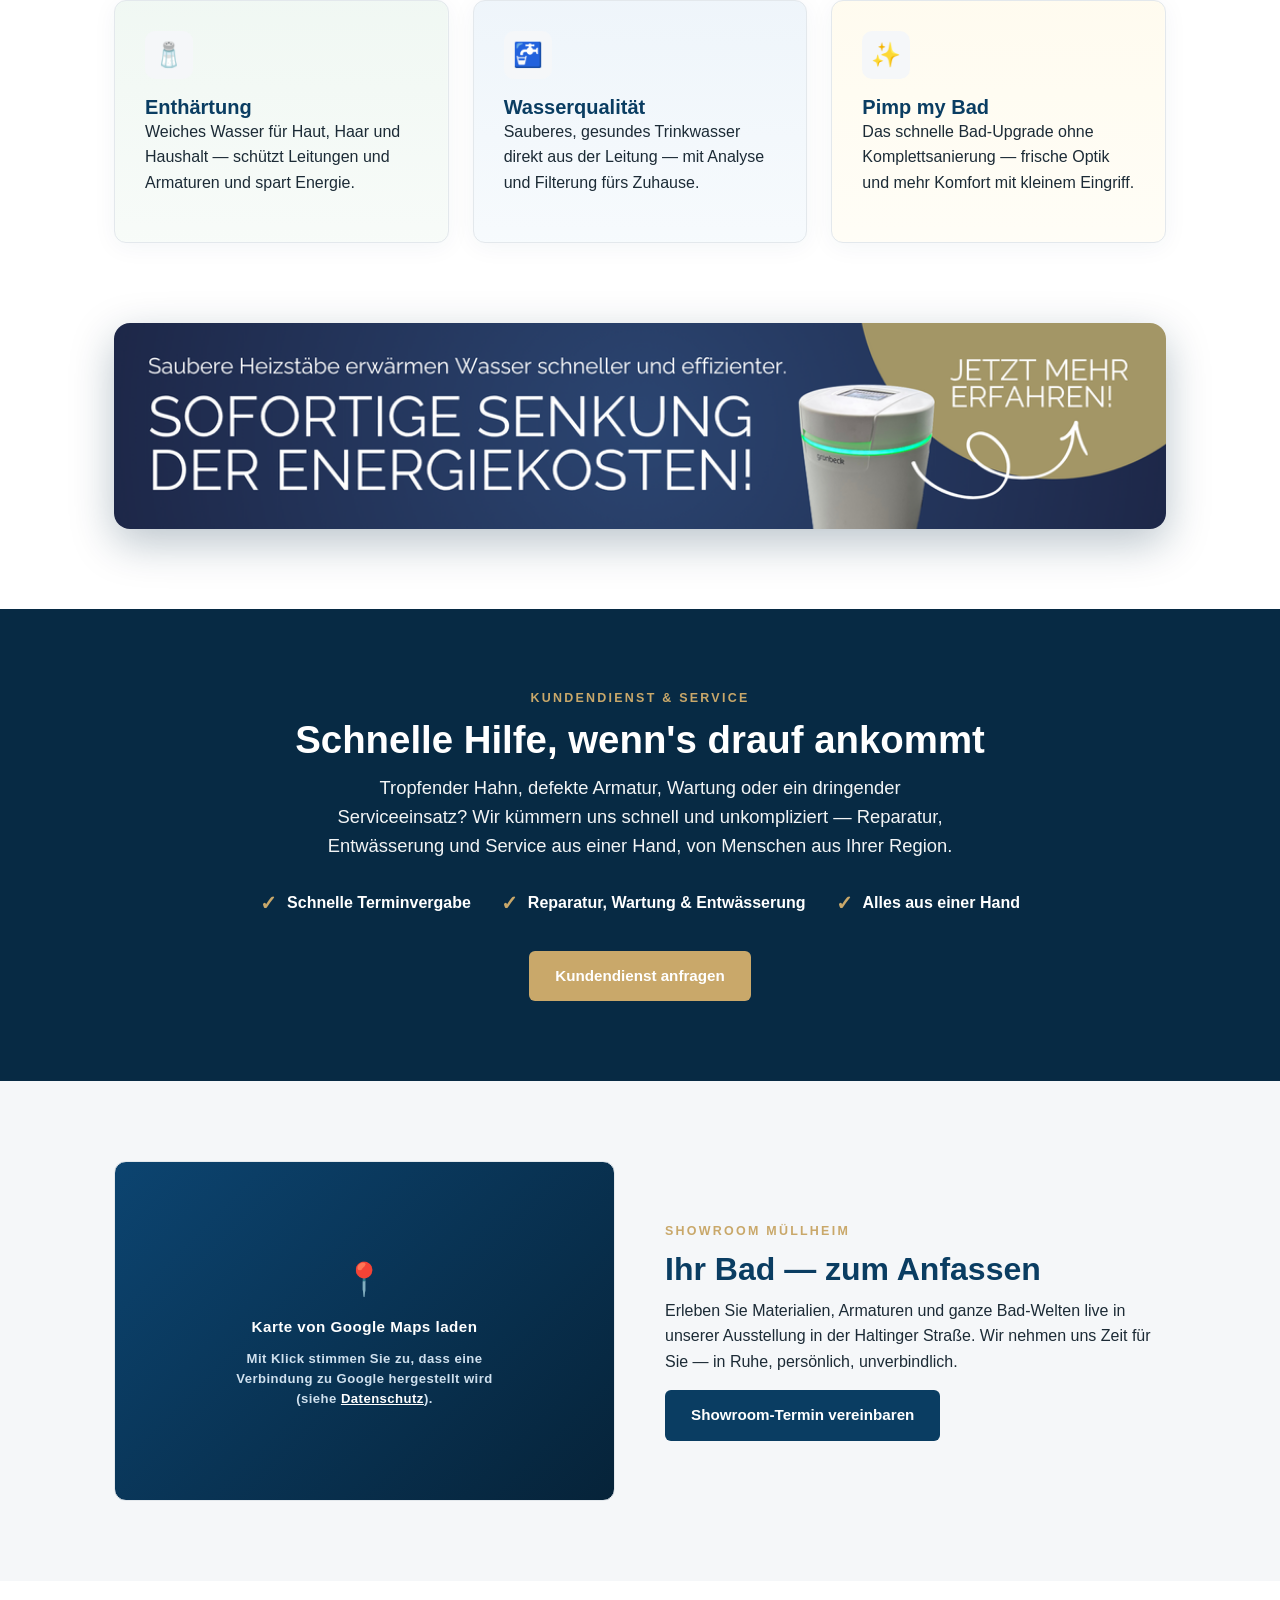
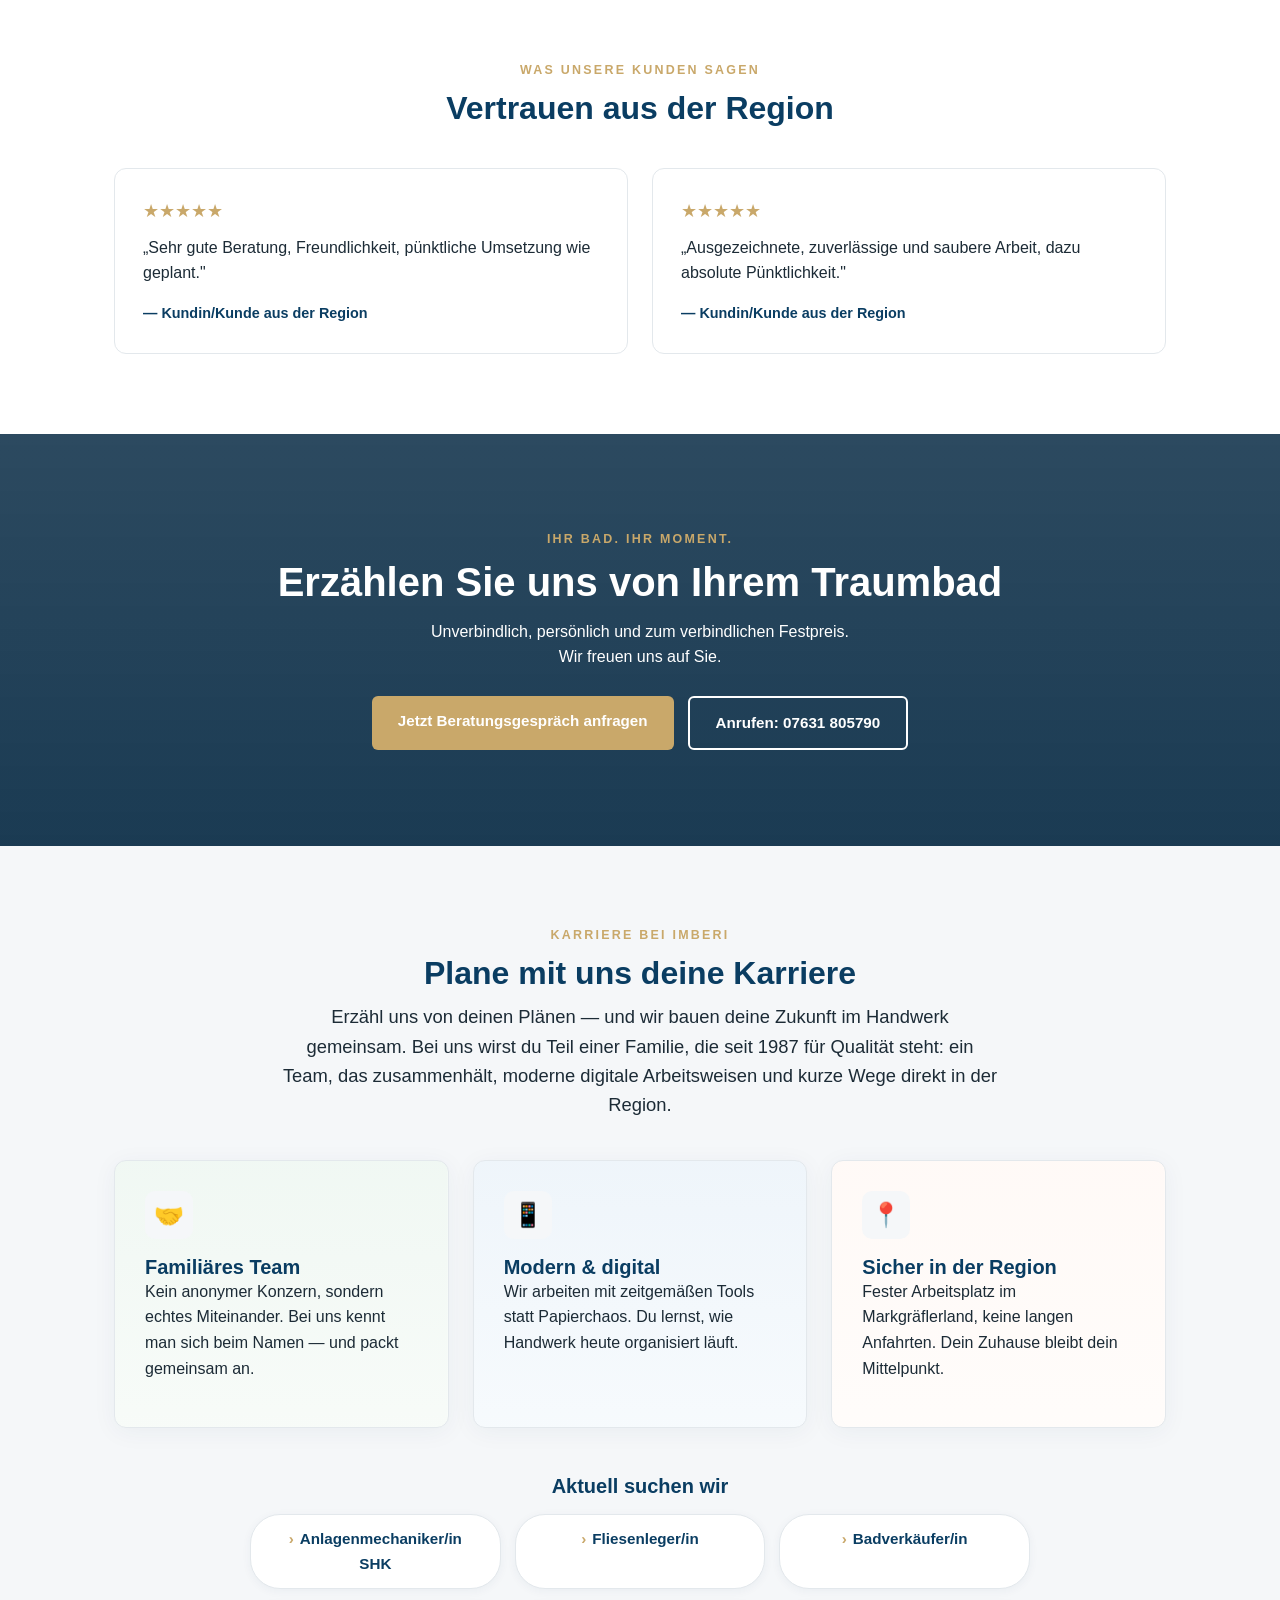
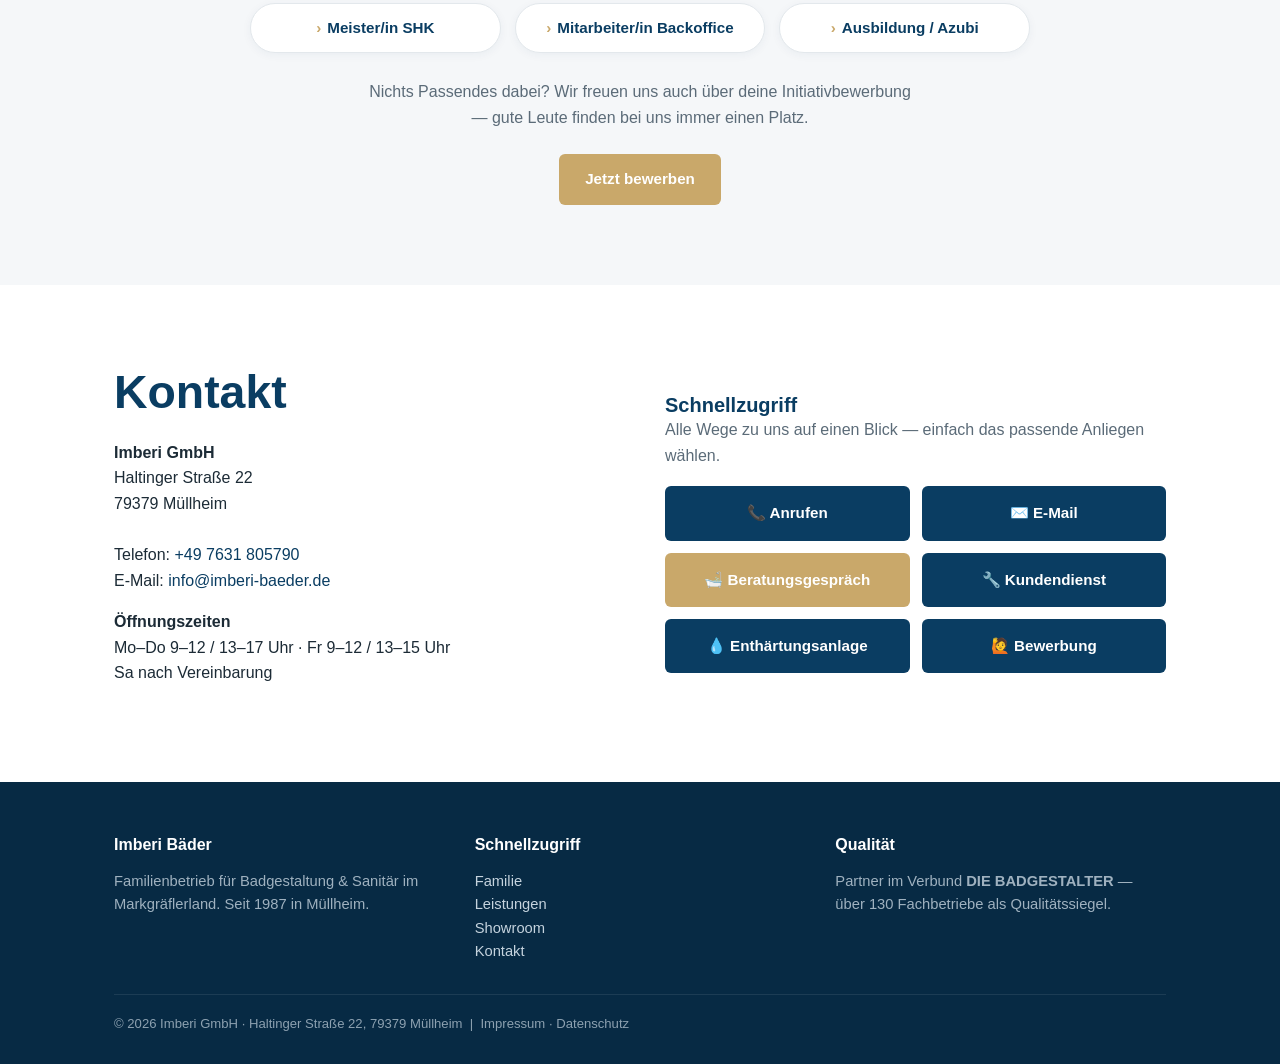
==== commit bbc9dbee: "Karriere: offene Stellen als 3er-Raster Co-Authored-By: Claude Opus 4.8 <noreply@anthropic.com>" ====
--- a/index.html
+++ b/index.html
@@ -127,8 +127,8 @@
   .quote .who{font-weight:700;color:var(--blau);margin-top:10px;font-size:.9rem}
 
   /* Karriere */
-  .stellen{display:flex;flex-wrap:wrap;gap:12px;justify-content:center;margin:6px 0 26px}
-  .stelle{background:var(--weiss);border:1px solid var(--rand);border-radius:30px;padding:10px 20px;font-weight:600;color:var(--blau);font-size:.95rem;box-shadow:0 2px 10px rgba(10,61,98,.05)}
+  .stellen{display:grid;grid-template-columns:repeat(3,1fr);gap:14px;max-width:780px;margin:16px auto 26px}
+  .stelle{background:var(--weiss);border:1px solid var(--rand);border-radius:30px;padding:12px 20px;font-weight:600;color:var(--blau);font-size:.95rem;box-shadow:0 2px 10px rgba(10,61,98,.05);text-align:center}
   .stelle span{color:var(--gold);margin-right:6px}
 
   /* Kundendienst / Service-Band */
@@ -177,6 +177,7 @@
 
   @media(max-width:860px){
     .grid2,.cards,.trust .grid,.fam,.quotes,footer .grid{grid-template-columns:1fr}
+    .stellen{grid-template-columns:1fr 1fr}
     .promo{flex-direction:column;text-align:center;padding:34px}
     .hero h1{font-size:2.4rem}
     .nav nav{display:none}
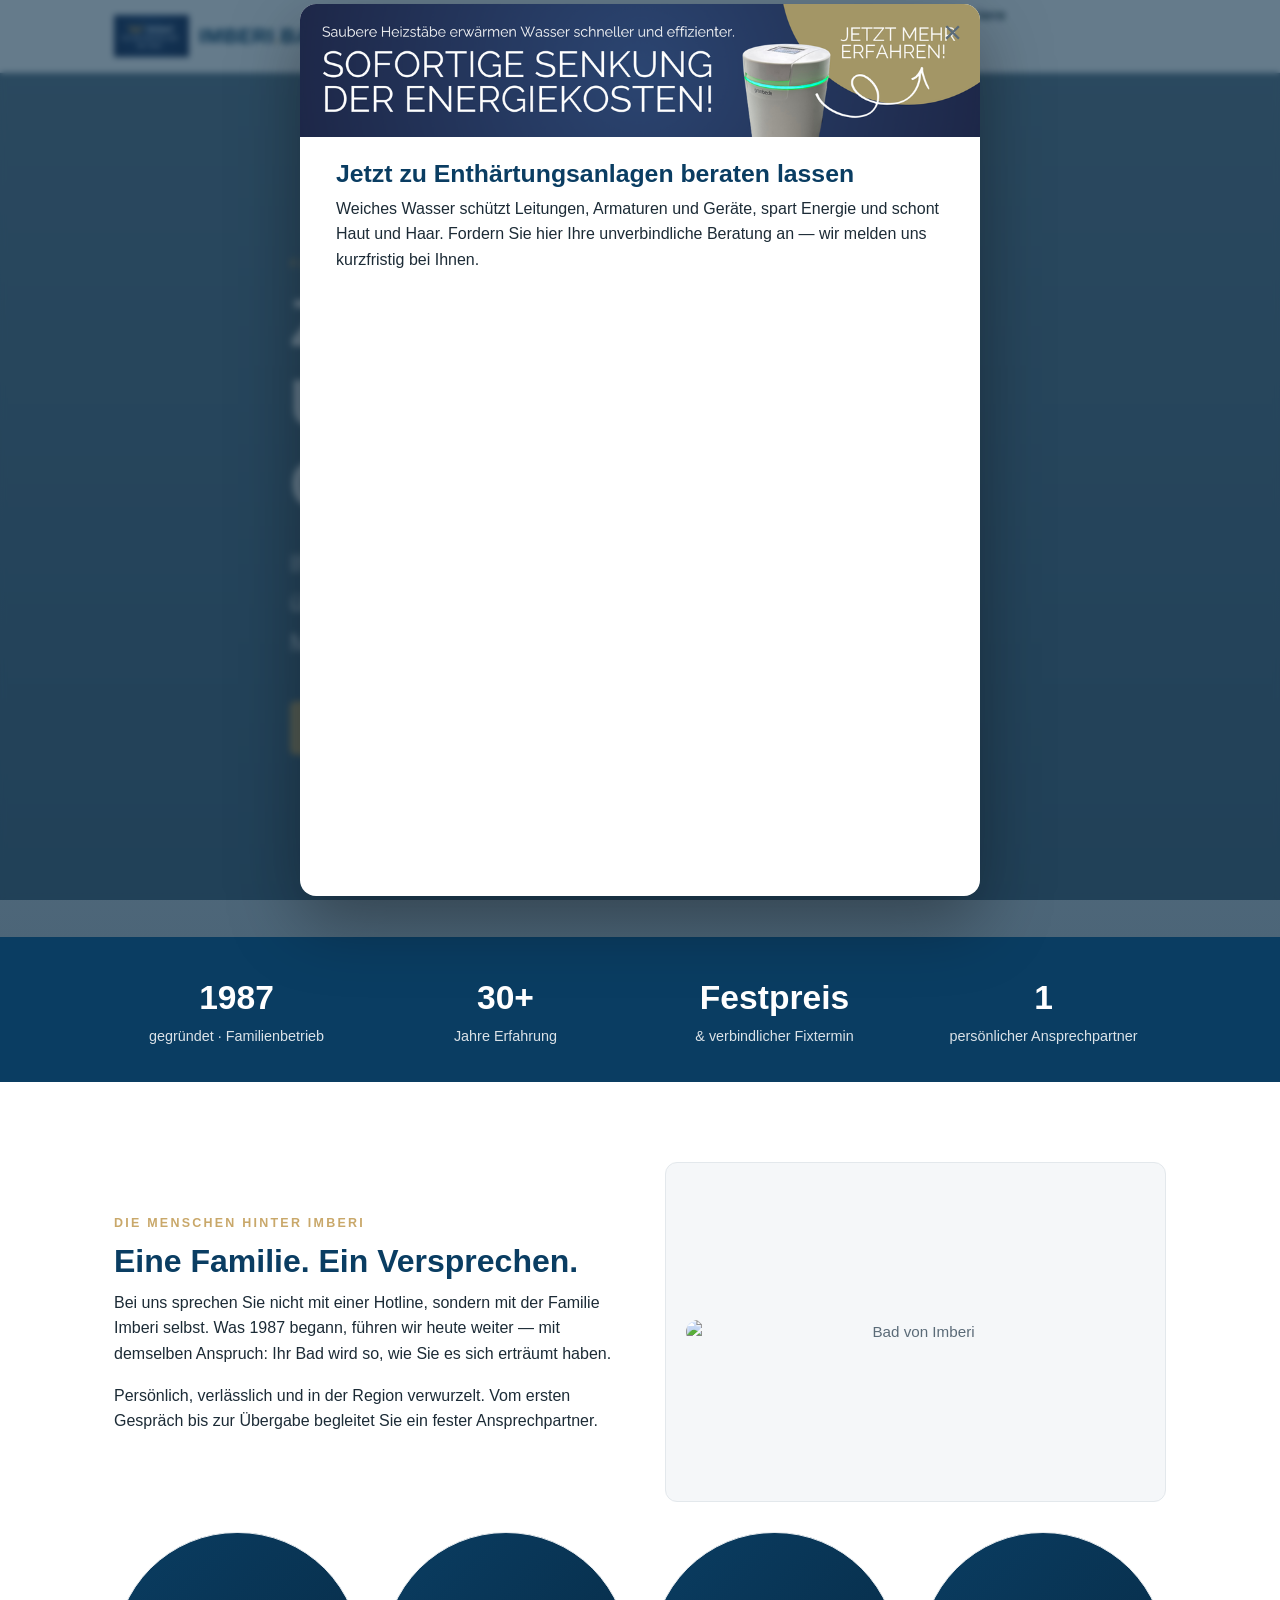
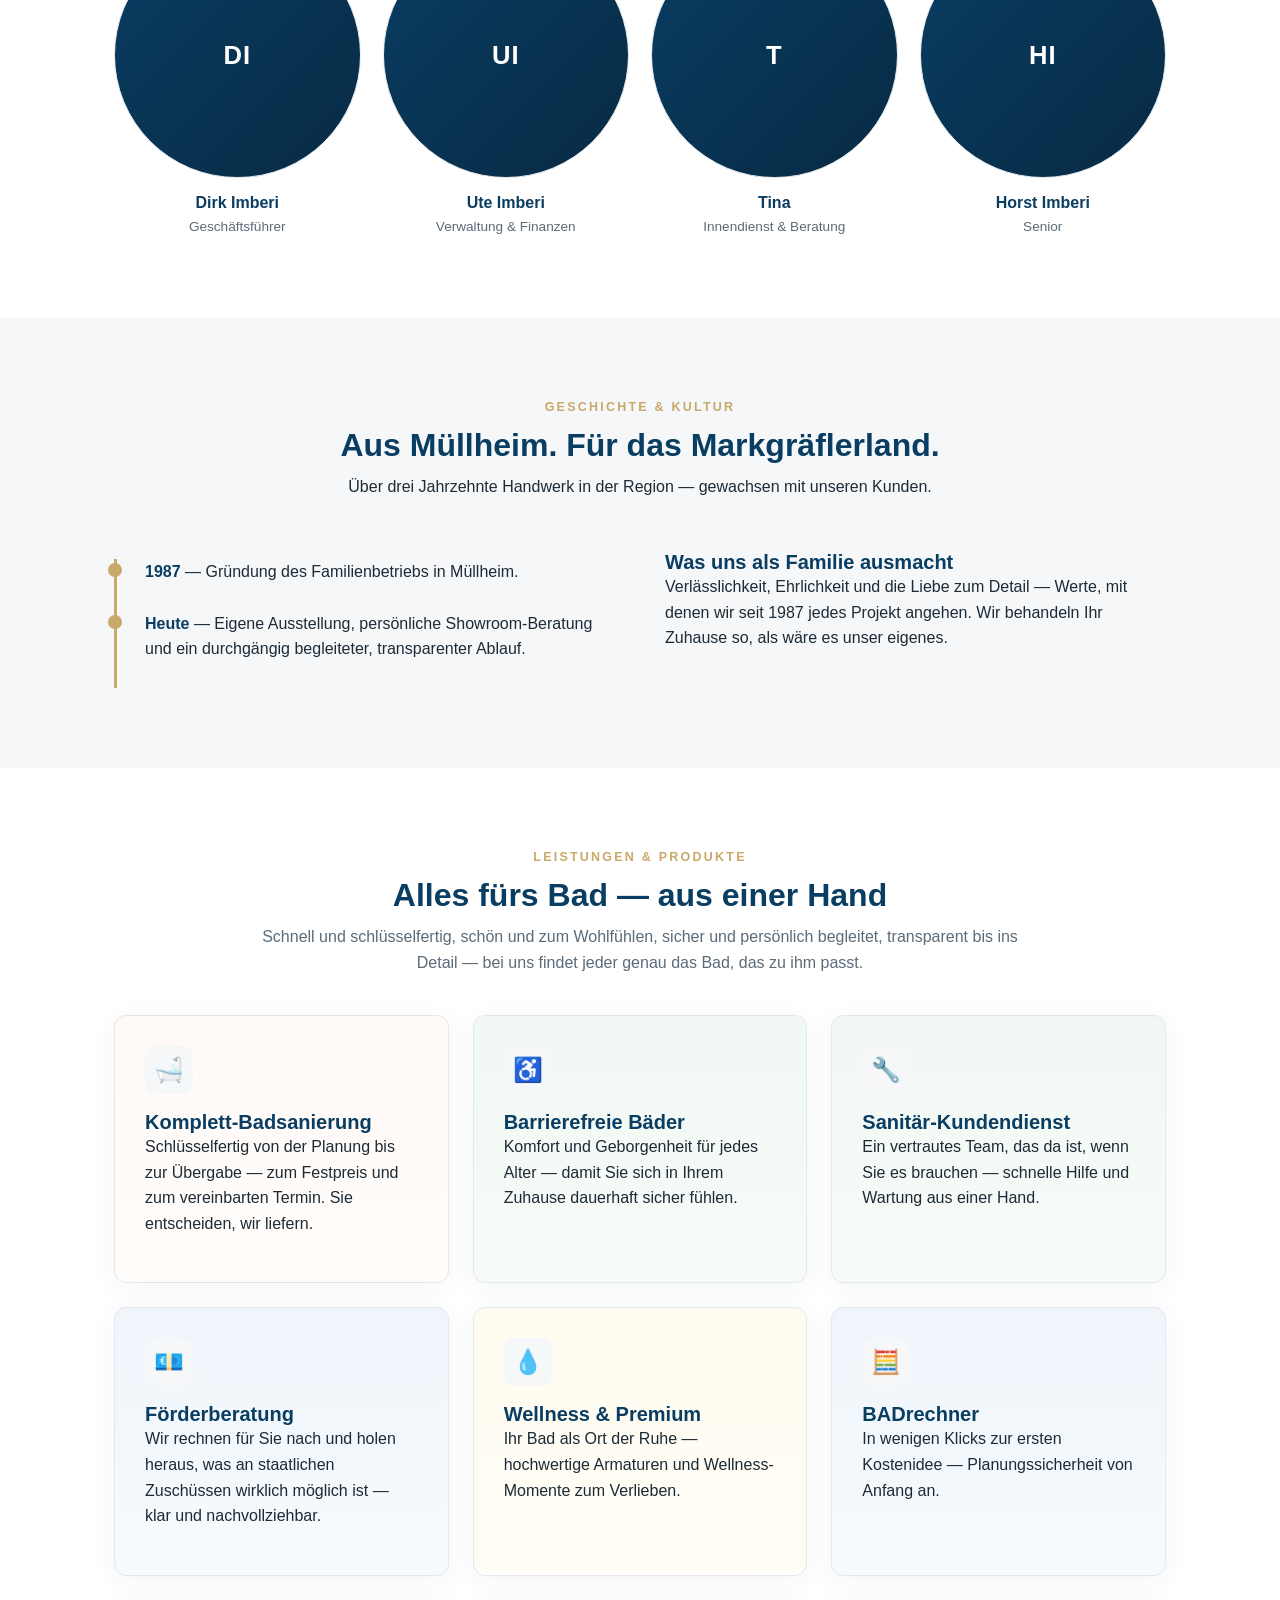
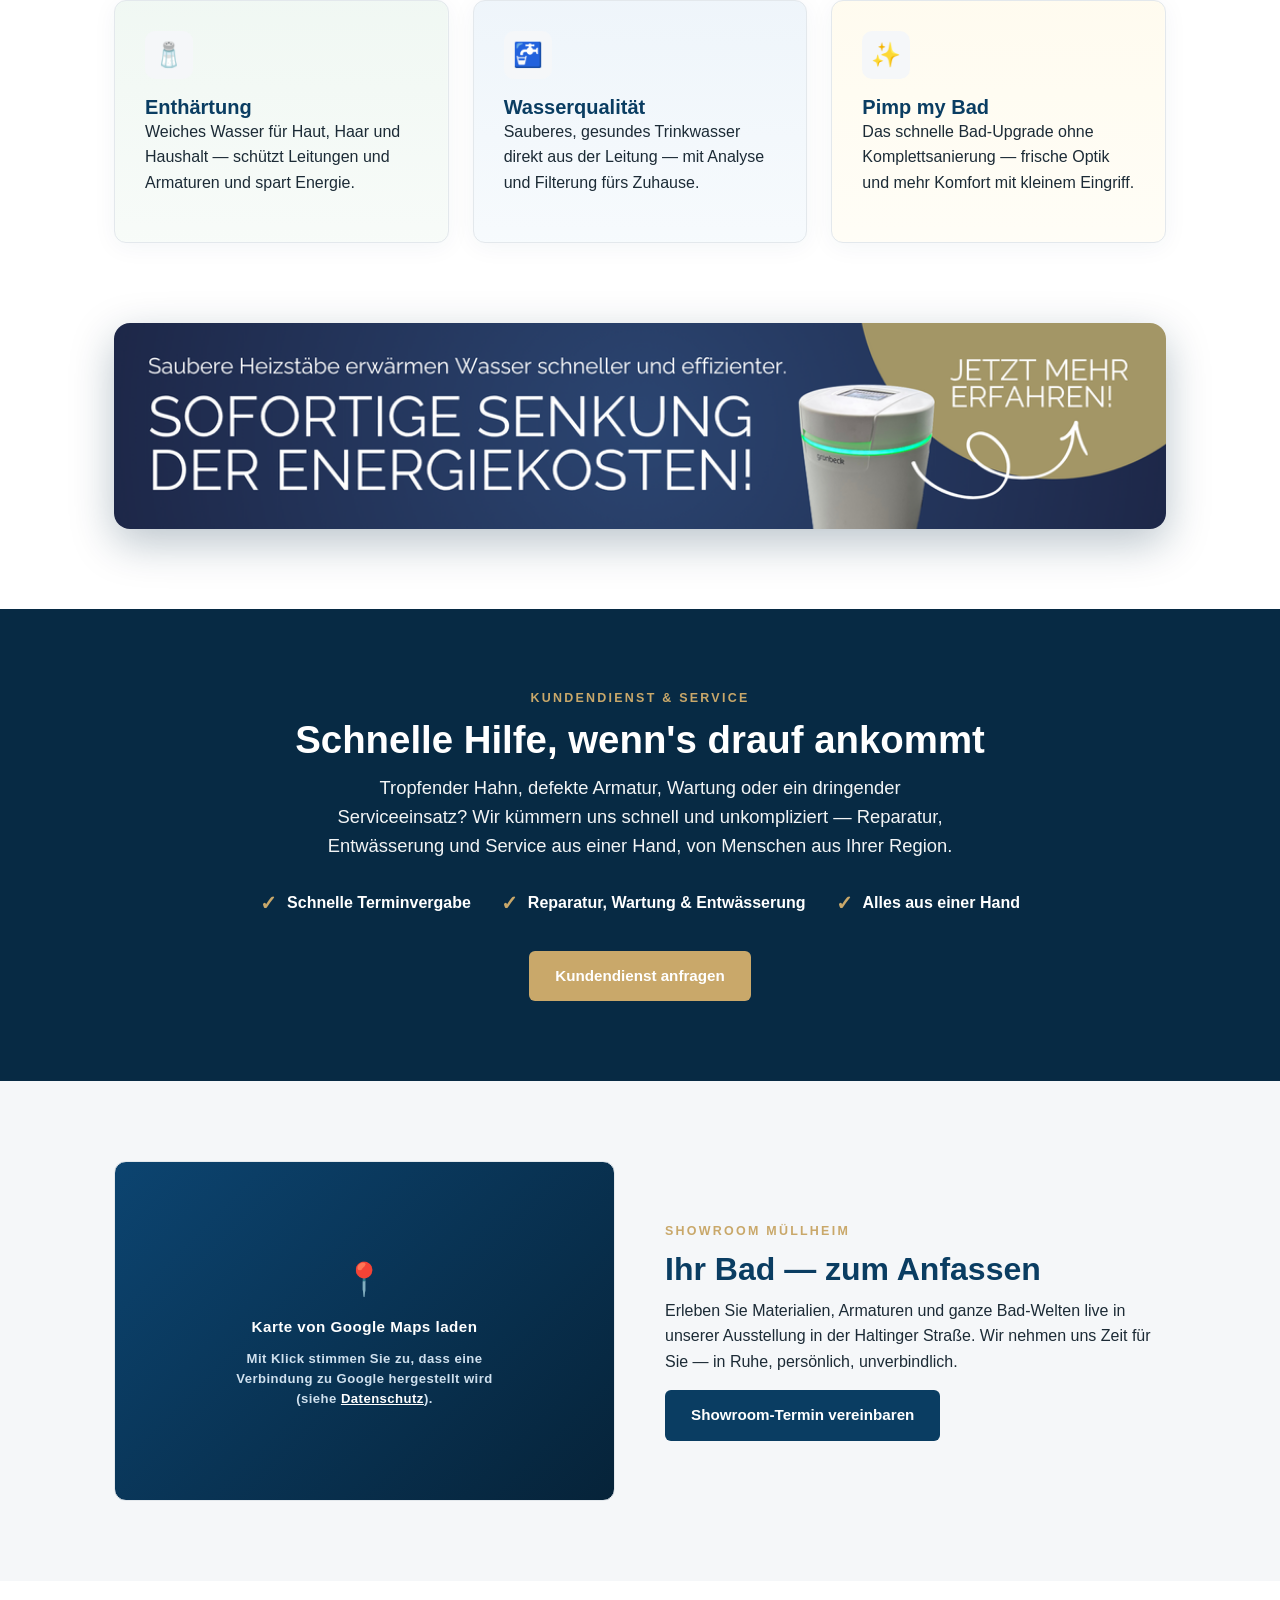
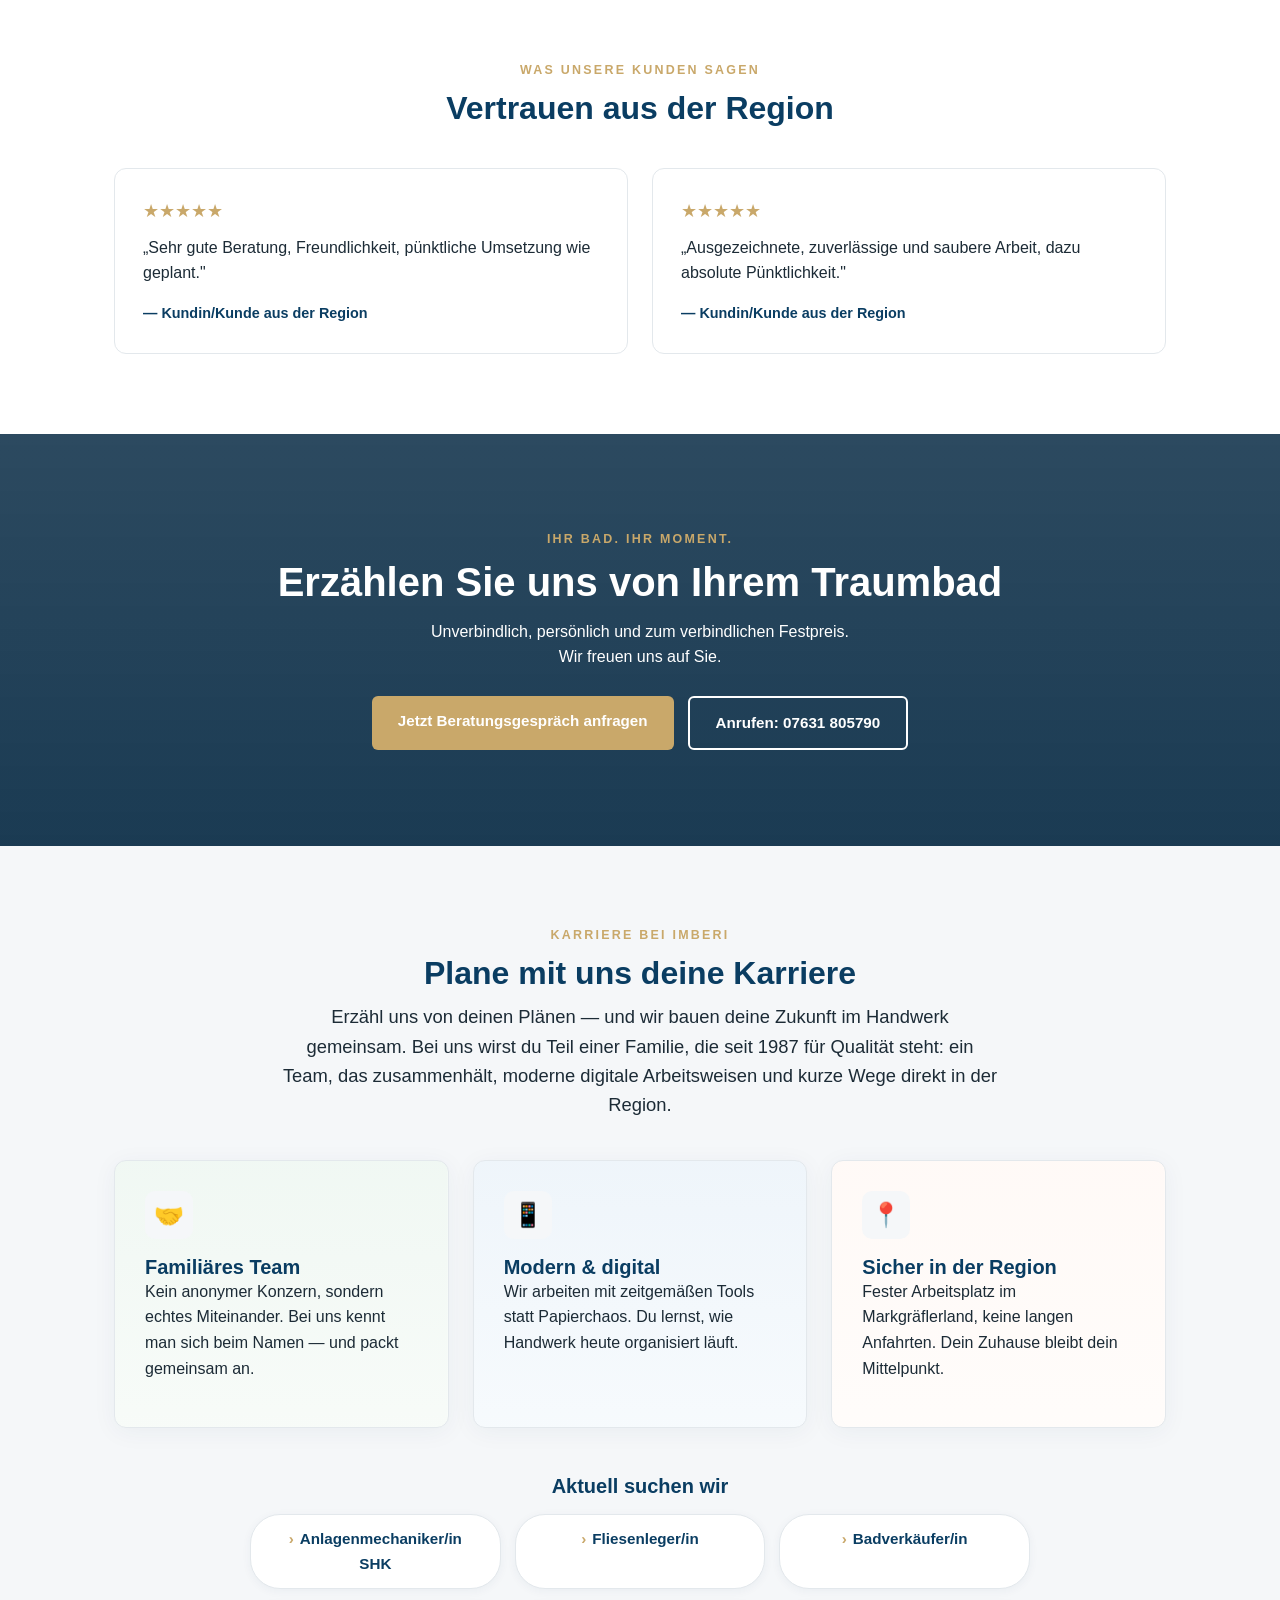
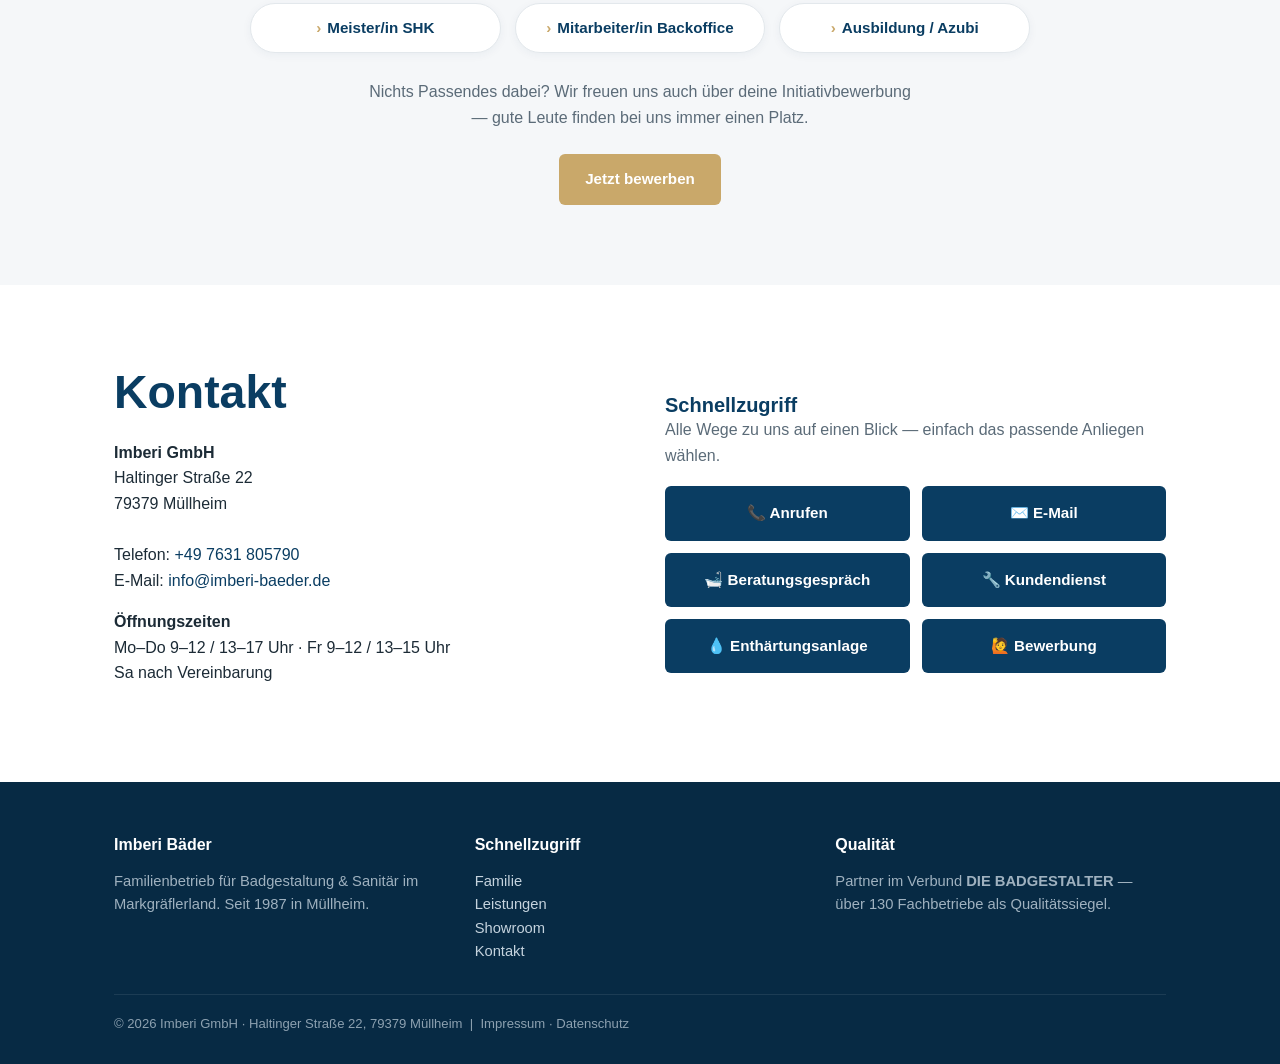
==== commit 93b639b1: "Schnellzugriff-Buttons einheitlich blau Co-Authored-By: Claude Opus 4.8 <noreply@anthropic.com>" ====
--- a/index.html
+++ b/index.html
@@ -448,7 +448,7 @@
         <div class="quicknav">
           <a class="btn btn-blau" onclick="openModal('telModal')" role="button" tabindex="0" style="cursor:pointer">📞 Anrufen</a>
           <a class="btn btn-blau" onclick="openModal('mailModal')" role="button" tabindex="0" style="cursor:pointer">✉️ E-Mail</a>
-          <a class="btn" onclick="openModal('beratModal')" role="button" tabindex="0" style="cursor:pointer">🛁 Beratungsgespräch</a>
+          <a class="btn btn-blau" onclick="openModal('beratModal')" role="button" tabindex="0" style="cursor:pointer">🛁 Beratungsgespräch</a>
           <a class="btn btn-blau" onclick="openModal('serviceModal')" role="button" tabindex="0" style="cursor:pointer">🔧 Kundendienst</a>
           <a class="btn btn-blau" onclick="openModal('entModal')" role="button" tabindex="0" style="cursor:pointer">💧 Enthärtungsanlage</a>
           <a class="btn btn-blau" onclick="openModal('bewerbModal')" role="button" tabindex="0" style="cursor:pointer">🙋 Bewerbung</a>
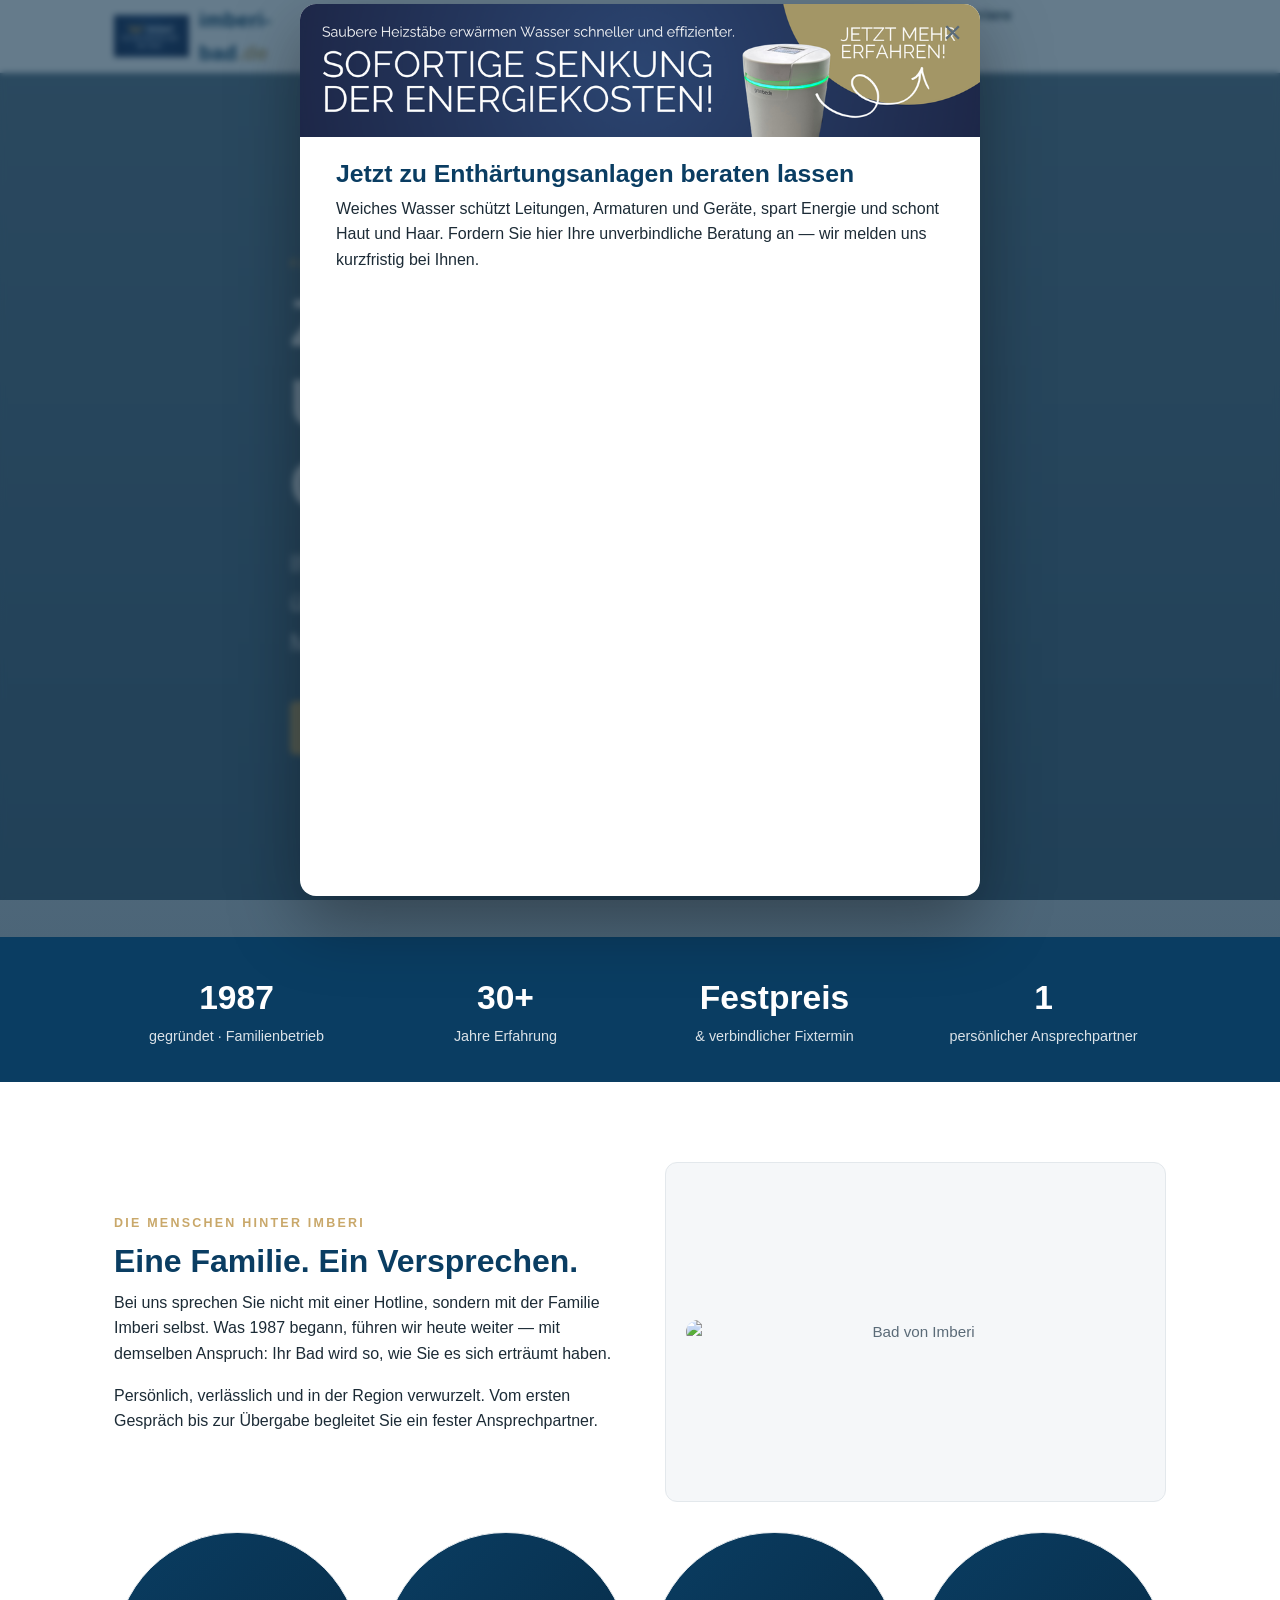
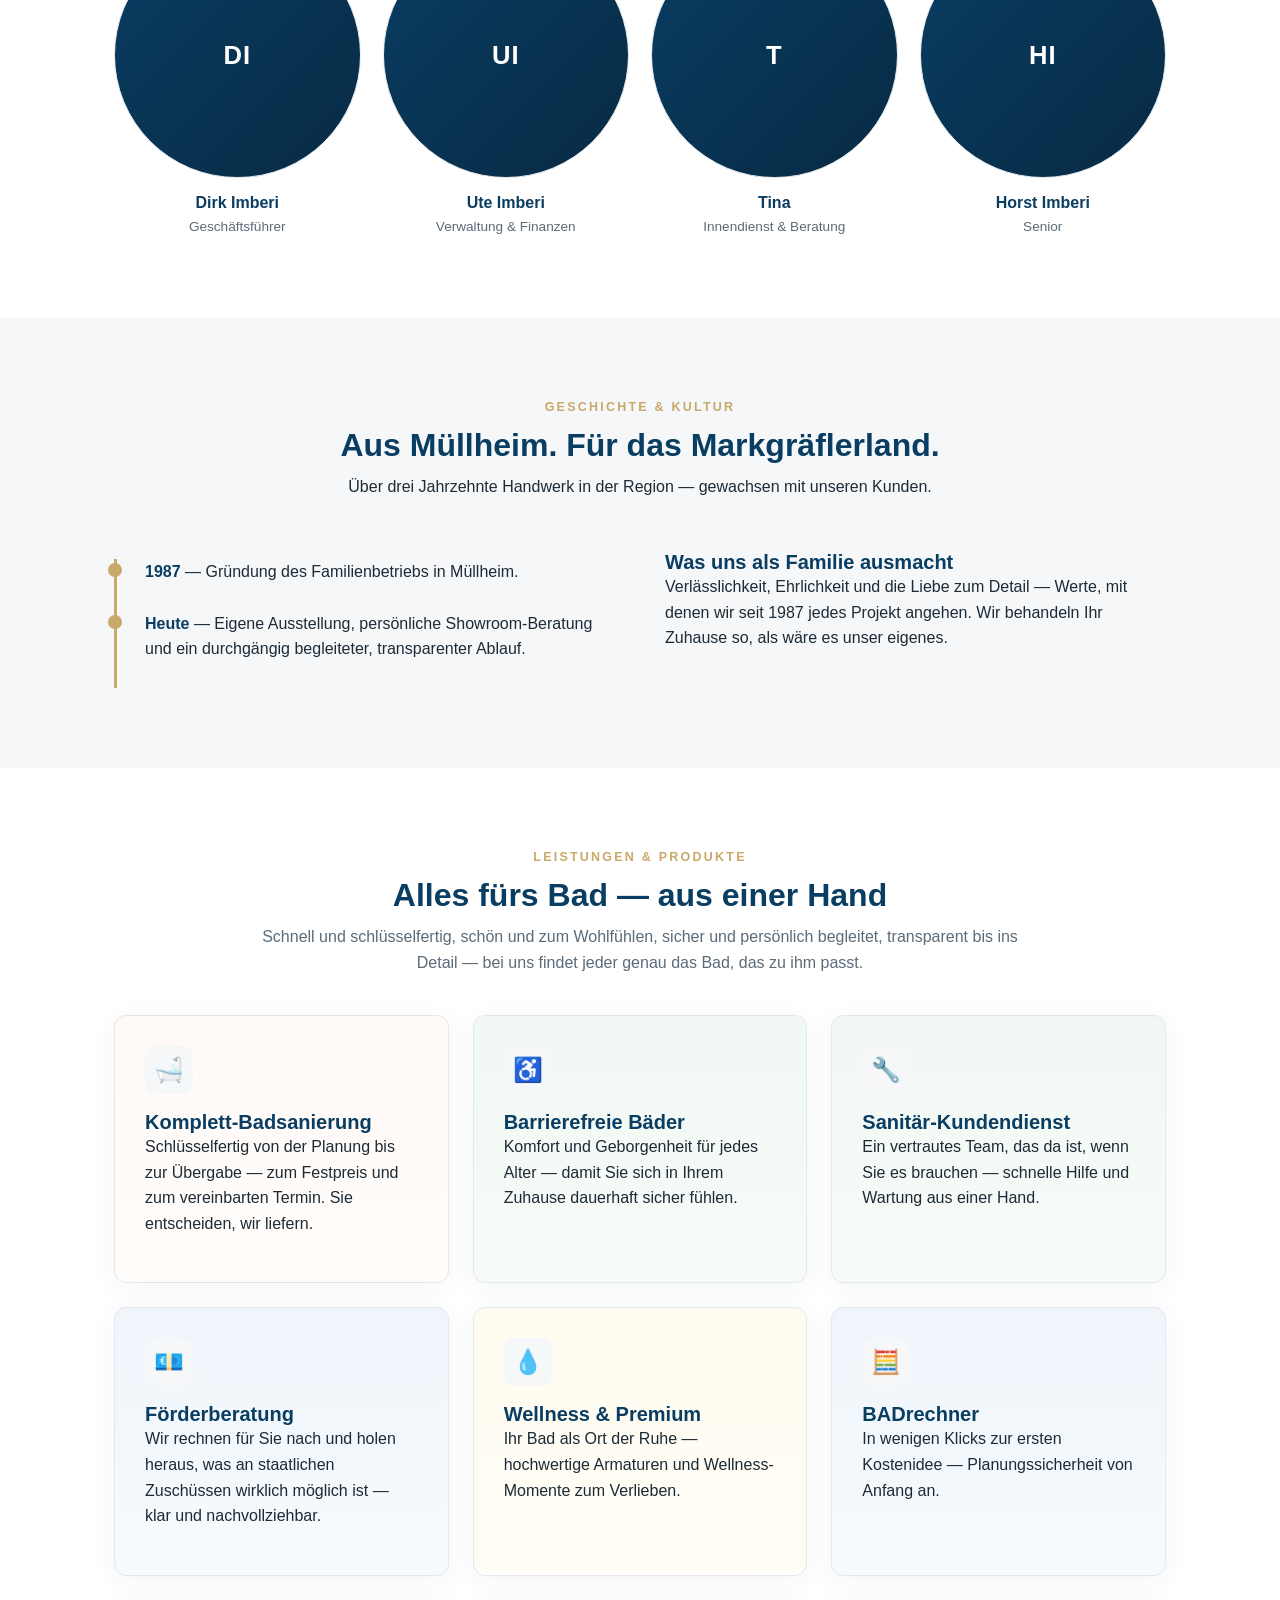
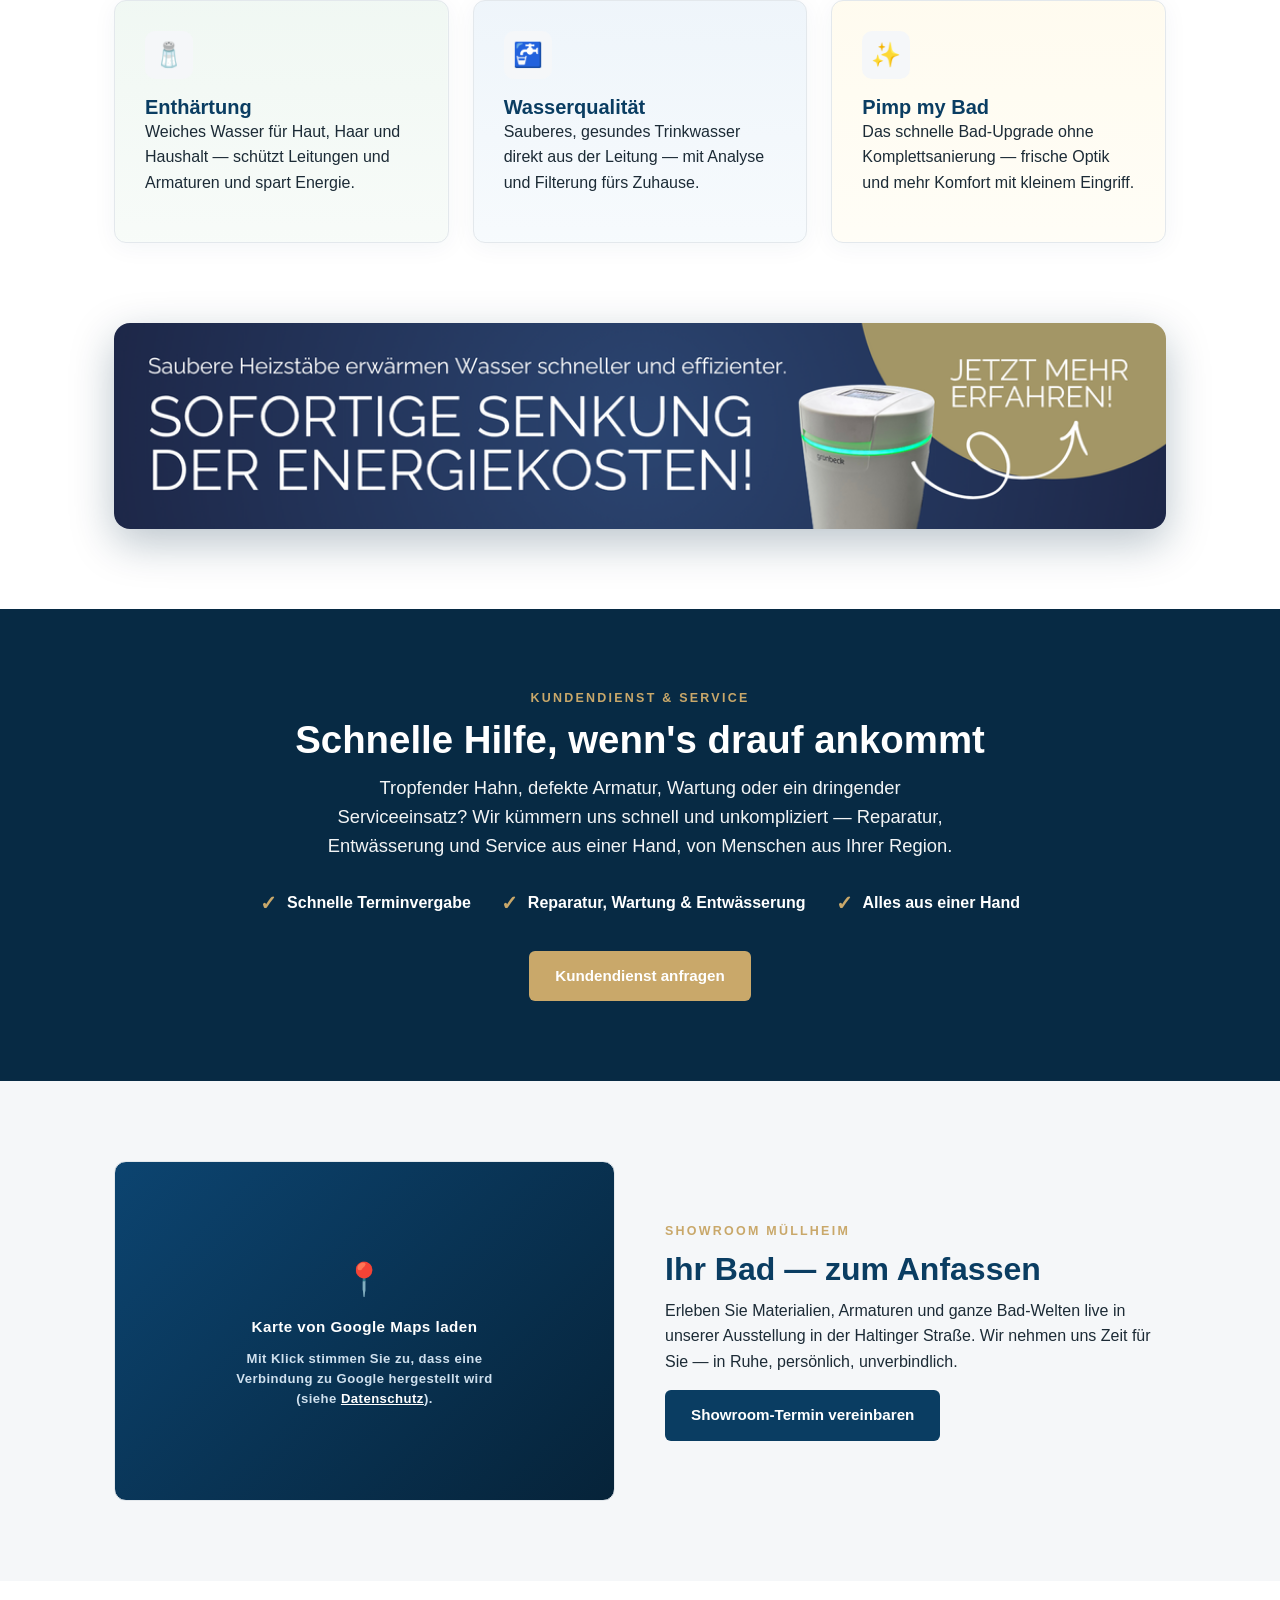
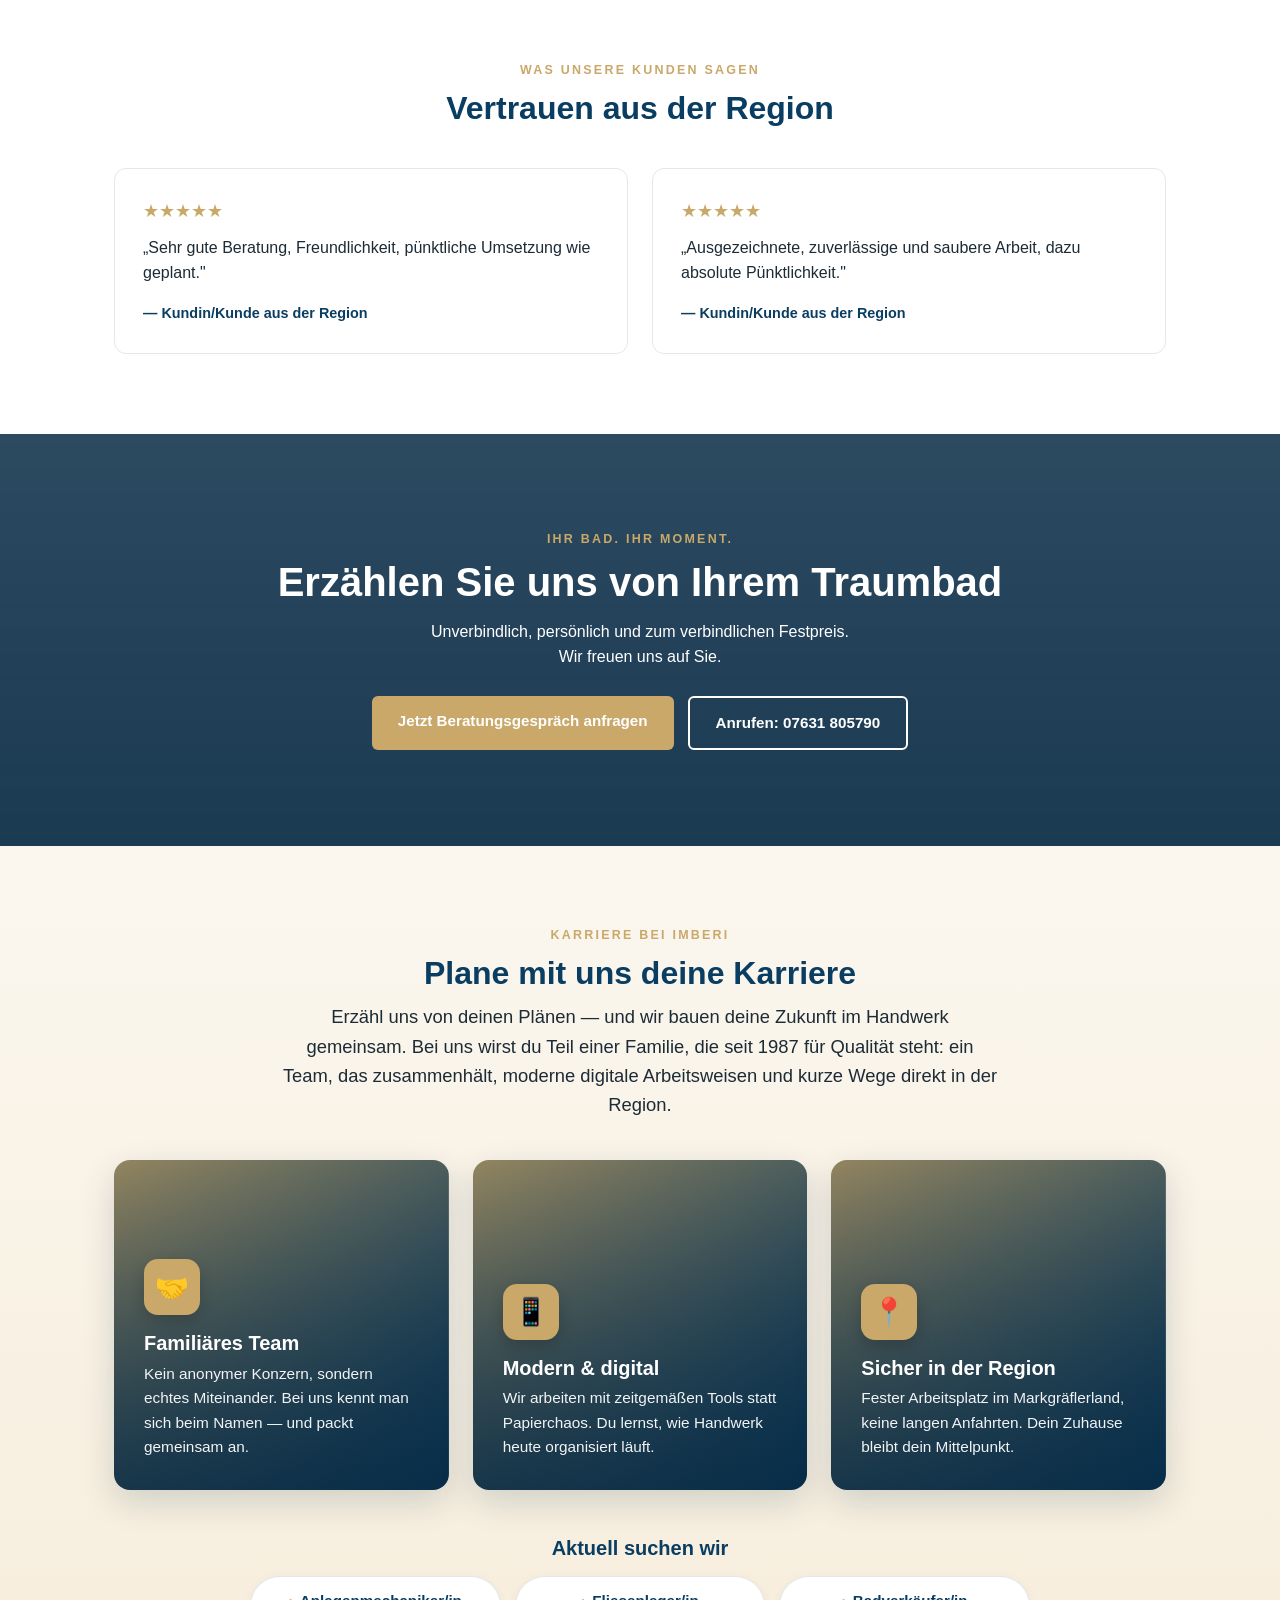
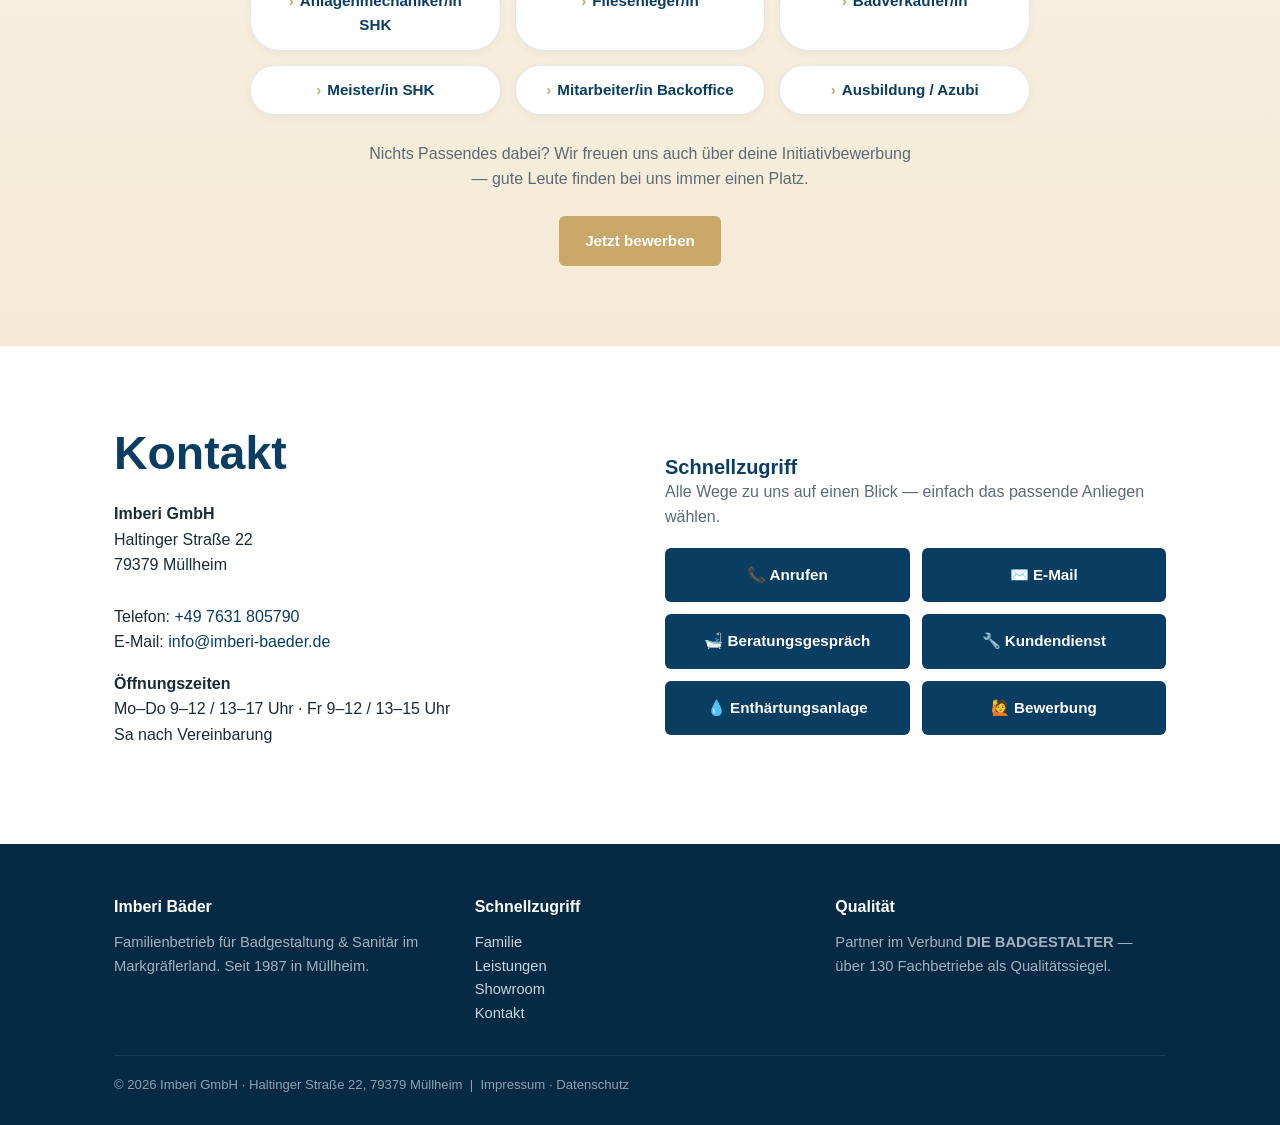
==== commit c791e4a0: "Karriere warm + bild-bereite Karten; Logo zeigt imberi-bad.de Co-Authored-By: Claude Opus 4.8 <norep" ====
--- a/index.html
+++ b/index.html
@@ -131,6 +131,15 @@
   .stelle{background:var(--weiss);border:1px solid var(--rand);border-radius:30px;padding:12px 20px;font-weight:600;color:var(--blau);font-size:.95rem;box-shadow:0 2px 10px rgba(10,61,98,.05);text-align:center}
   .stelle span{color:var(--gold);margin-right:6px}
 
+  /* Karriere-Bereich: warm abgehoben + bild-bereite Karten */
+  #karriere{background:linear-gradient(180deg,#fbf7ef 0%,#f5ead6 100%)}
+  .kcards{display:grid;grid-template-columns:repeat(3,1fr);gap:24px;margin-bottom:46px}
+  .kcard{--kimg:none;position:relative;overflow:hidden;border-radius:16px;min-height:330px;display:flex;flex-direction:column;justify-content:flex-end;padding:30px;color:#fff;background-image:linear-gradient(rgba(7,42,68,.28),rgba(7,42,68,.84)),var(--kimg),linear-gradient(135deg,#c9a86a,#0a3d62);background-size:cover;background-position:center;background-repeat:no-repeat;box-shadow:0 12px 34px rgba(7,42,68,.16);transition:.2s}
+  .kcard:hover{transform:translateY(-4px);box-shadow:0 18px 44px rgba(7,42,68,.24)}
+  .kcard h3{color:#fff;margin-bottom:.4rem}
+  .kcard p{color:rgba(255,255,255,.94);margin-bottom:0;font-size:.96rem}
+  .kcard .kic{width:56px;height:56px;border-radius:14px;background:var(--gold);display:flex;align-items:center;justify-content:center;font-size:1.7rem;margin-bottom:16px;box-shadow:0 6px 16px rgba(0,0,0,.18)}
+
   /* Kundendienst / Service-Band */
   .service-band{background:var(--blau-tief);color:#fff;text-align:center}
   .service-band h2{color:#fff;font-size:2.4rem;margin-bottom:.6rem}
@@ -176,7 +185,7 @@
   .quicknav .btn{display:block;text-align:center;padding:15px 18px}
 
   @media(max-width:860px){
-    .grid2,.cards,.trust .grid,.fam,.quotes,footer .grid{grid-template-columns:1fr}
+    .grid2,.cards,.kcards,.trust .grid,.fam,.quotes,footer .grid{grid-template-columns:1fr}
     .stellen{grid-template-columns:1fr 1fr}
     .promo{flex-direction:column;text-align:center;padding:34px}
     .hero h1{font-size:2.4rem}
@@ -191,7 +200,7 @@
   <div class="wrap">
     <a class="logo" href="#top" onclick="window.scrollTo({top:0,behavior:'smooth'});return false;" aria-label="Zum Seitenanfang">
       <img src="assets/Logo_imberi.png" alt="Imberi" onerror="this.style.display='none'">
-      <span>IMBERI<span style="color:var(--gold)">.</span>BAD</span>
+      <span style="text-transform:lowercase">imberi-bad<span style="color:var(--gold)">.de</span></span>
     </a>
     <nav>
       <a href="#familie">Familie</a>
@@ -393,7 +402,7 @@
 </section>
 
 <!-- ============ KARRIERE ============ -->
-<section id="karriere" class="alt-bg">
+<section id="karriere">
   <div class="wrap">
     <div class="center" style="max-width:720px;margin:0 auto 40px">
       <div class="eyebrow">Karriere bei Imberi</div>
@@ -401,10 +410,10 @@
       <p style="font-size:1.15rem">Erzähl uns von deinen Plänen — und wir bauen deine Zukunft im Handwerk gemeinsam. Bei uns wirst du Teil einer Familie, die seit 1987 für Qualität steht: ein Team, das zusammenhält, moderne digitale Arbeitsweisen und kurze Wege direkt in der Region.</p>
     </div>
 
-    <div class="cards" style="margin-bottom:46px">
-      <div class="card tone-s"><div class="ic">🤝</div><h3>Familiäres Team</h3><p>Kein anonymer Konzern, sondern echtes Miteinander. Bei uns kennt man sich beim Namen — und packt gemeinsam an.</p></div>
-      <div class="card tone-c"><div class="ic">📱</div><h3>Modern &amp; digital</h3><p>Wir arbeiten mit zeitgemäßen Tools statt Papierchaos. Du lernst, wie Handwerk heute organisiert läuft.</p></div>
-      <div class="card tone-d"><div class="ic">📍</div><h3>Sicher in der Region</h3><p>Fester Arbeitsplatz im Markgräflerland, keine langen Anfahrten. Dein Zuhause bleibt dein Mittelpunkt.</p></div>
+    <div class="kcards">
+      <div class="kcard" style="--kimg:url('assets/karriere-team.jpg')"><div class="kic">🤝</div><h3>Familiäres Team</h3><p>Kein anonymer Konzern, sondern echtes Miteinander. Bei uns kennt man sich beim Namen — und packt gemeinsam an.</p></div>
+      <div class="kcard" style="--kimg:url('assets/karriere-digital.jpg')"><div class="kic">📱</div><h3>Modern &amp; digital</h3><p>Wir arbeiten mit zeitgemäßen Tools statt Papierchaos. Du lernst, wie Handwerk heute organisiert läuft.</p></div>
+      <div class="kcard" style="--kimg:url('assets/karriere-region.jpg')"><div class="kic">📍</div><h3>Sicher in der Region</h3><p>Fester Arbeitsplatz im Markgräflerland, keine langen Anfahrten. Dein Zuhause bleibt dein Mittelpunkt.</p></div>
     </div>
 
     <div class="center">
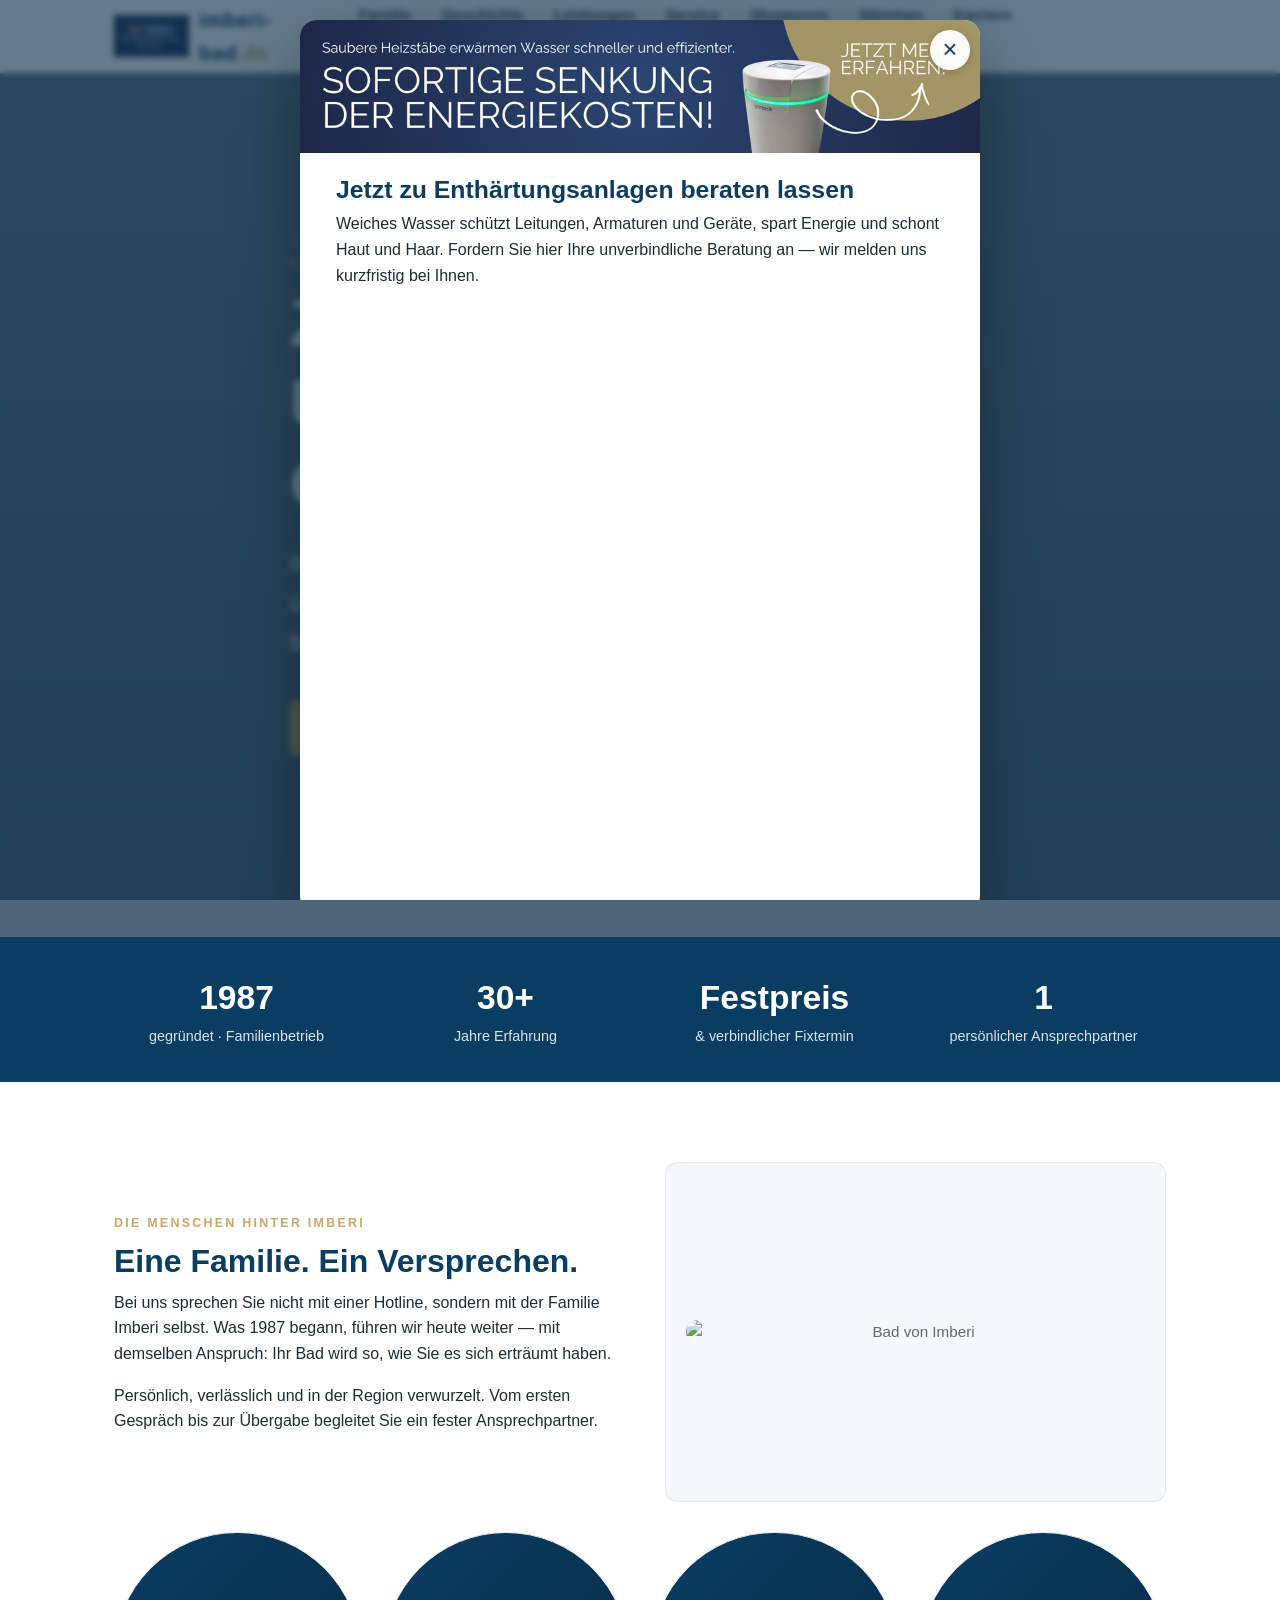
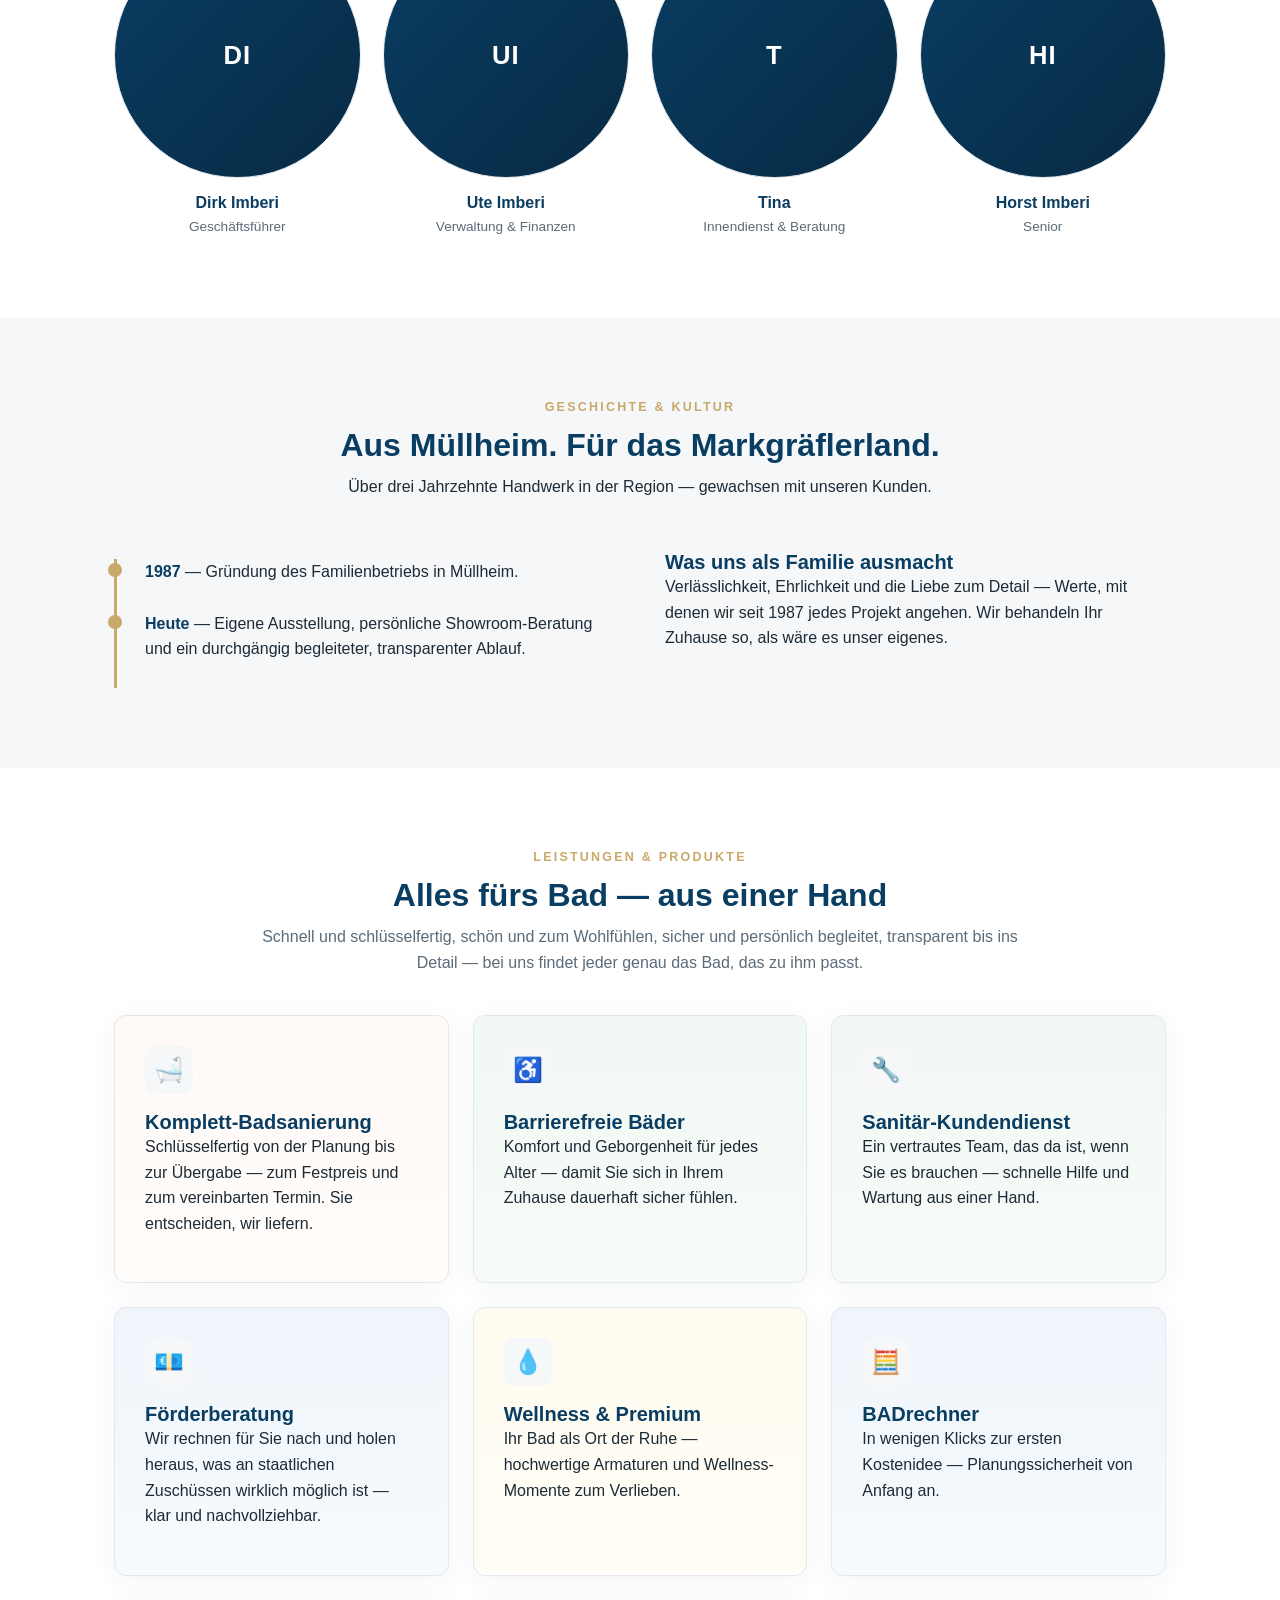
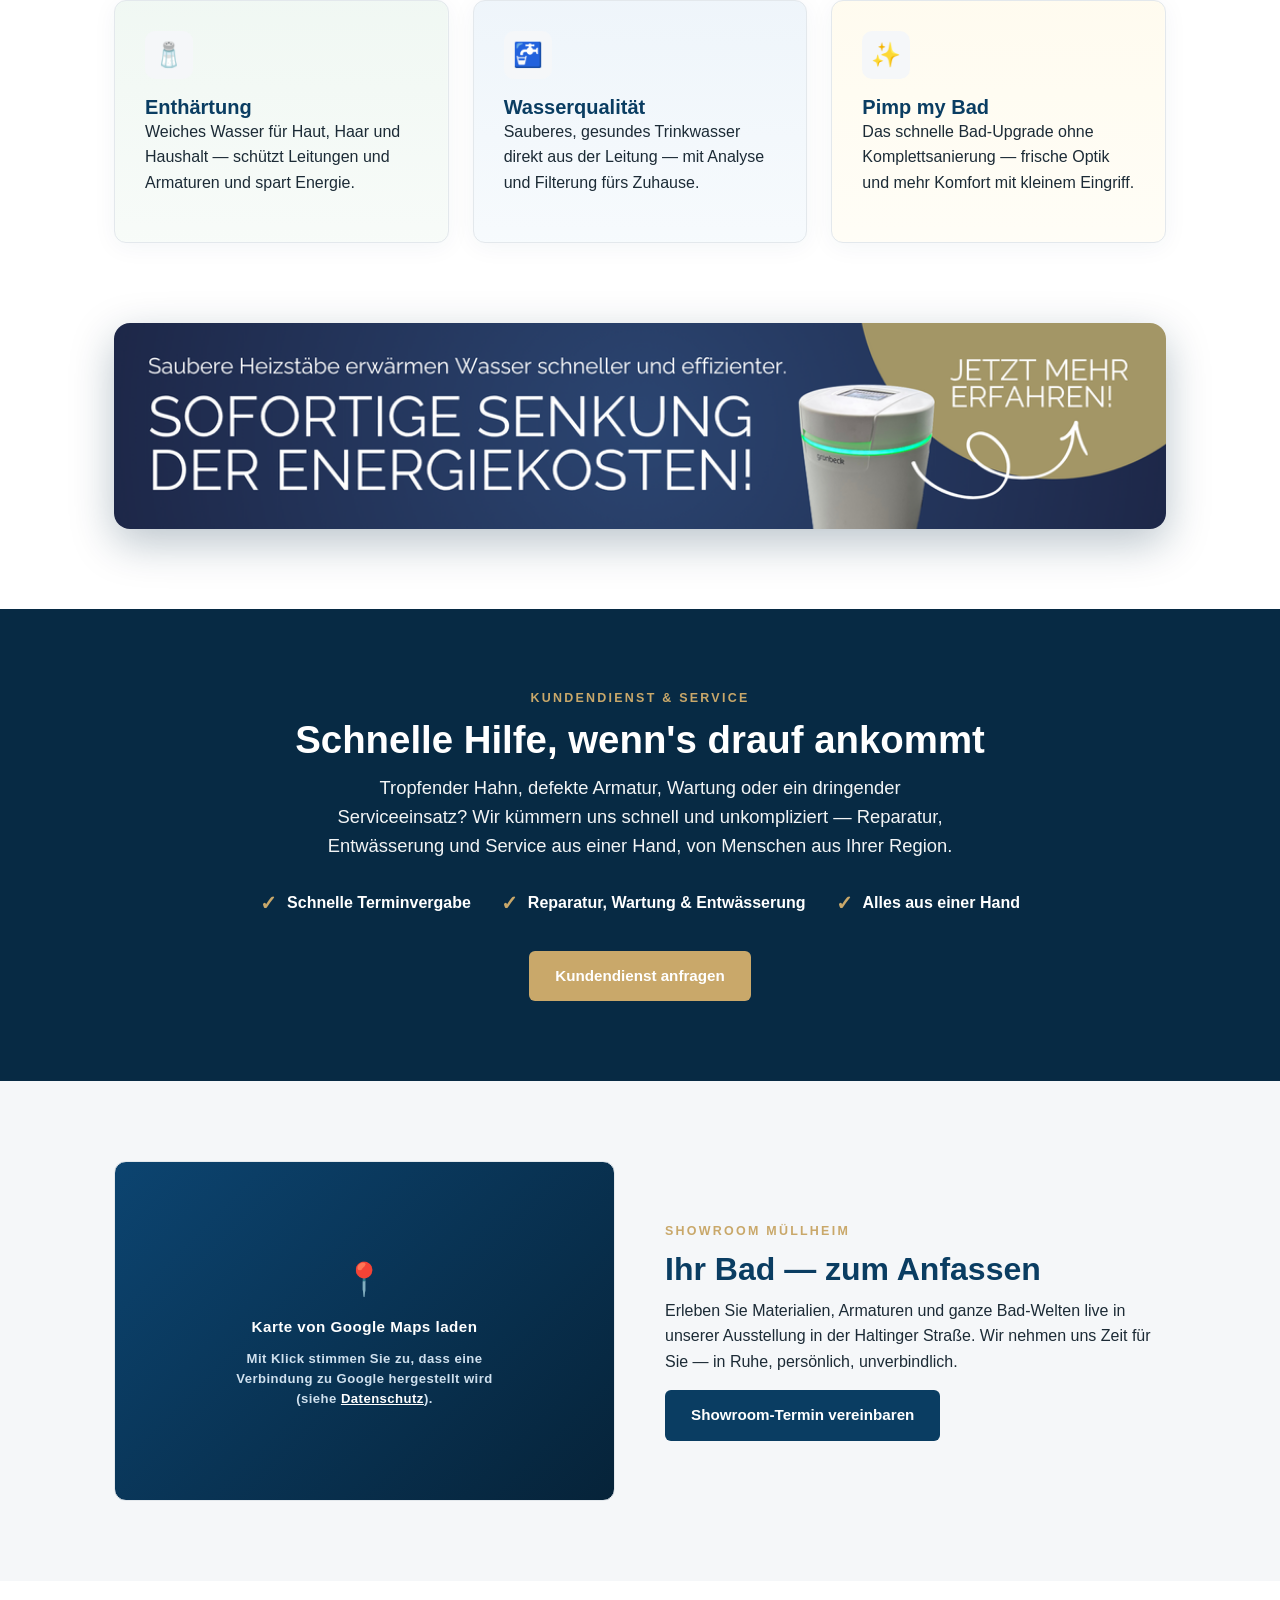
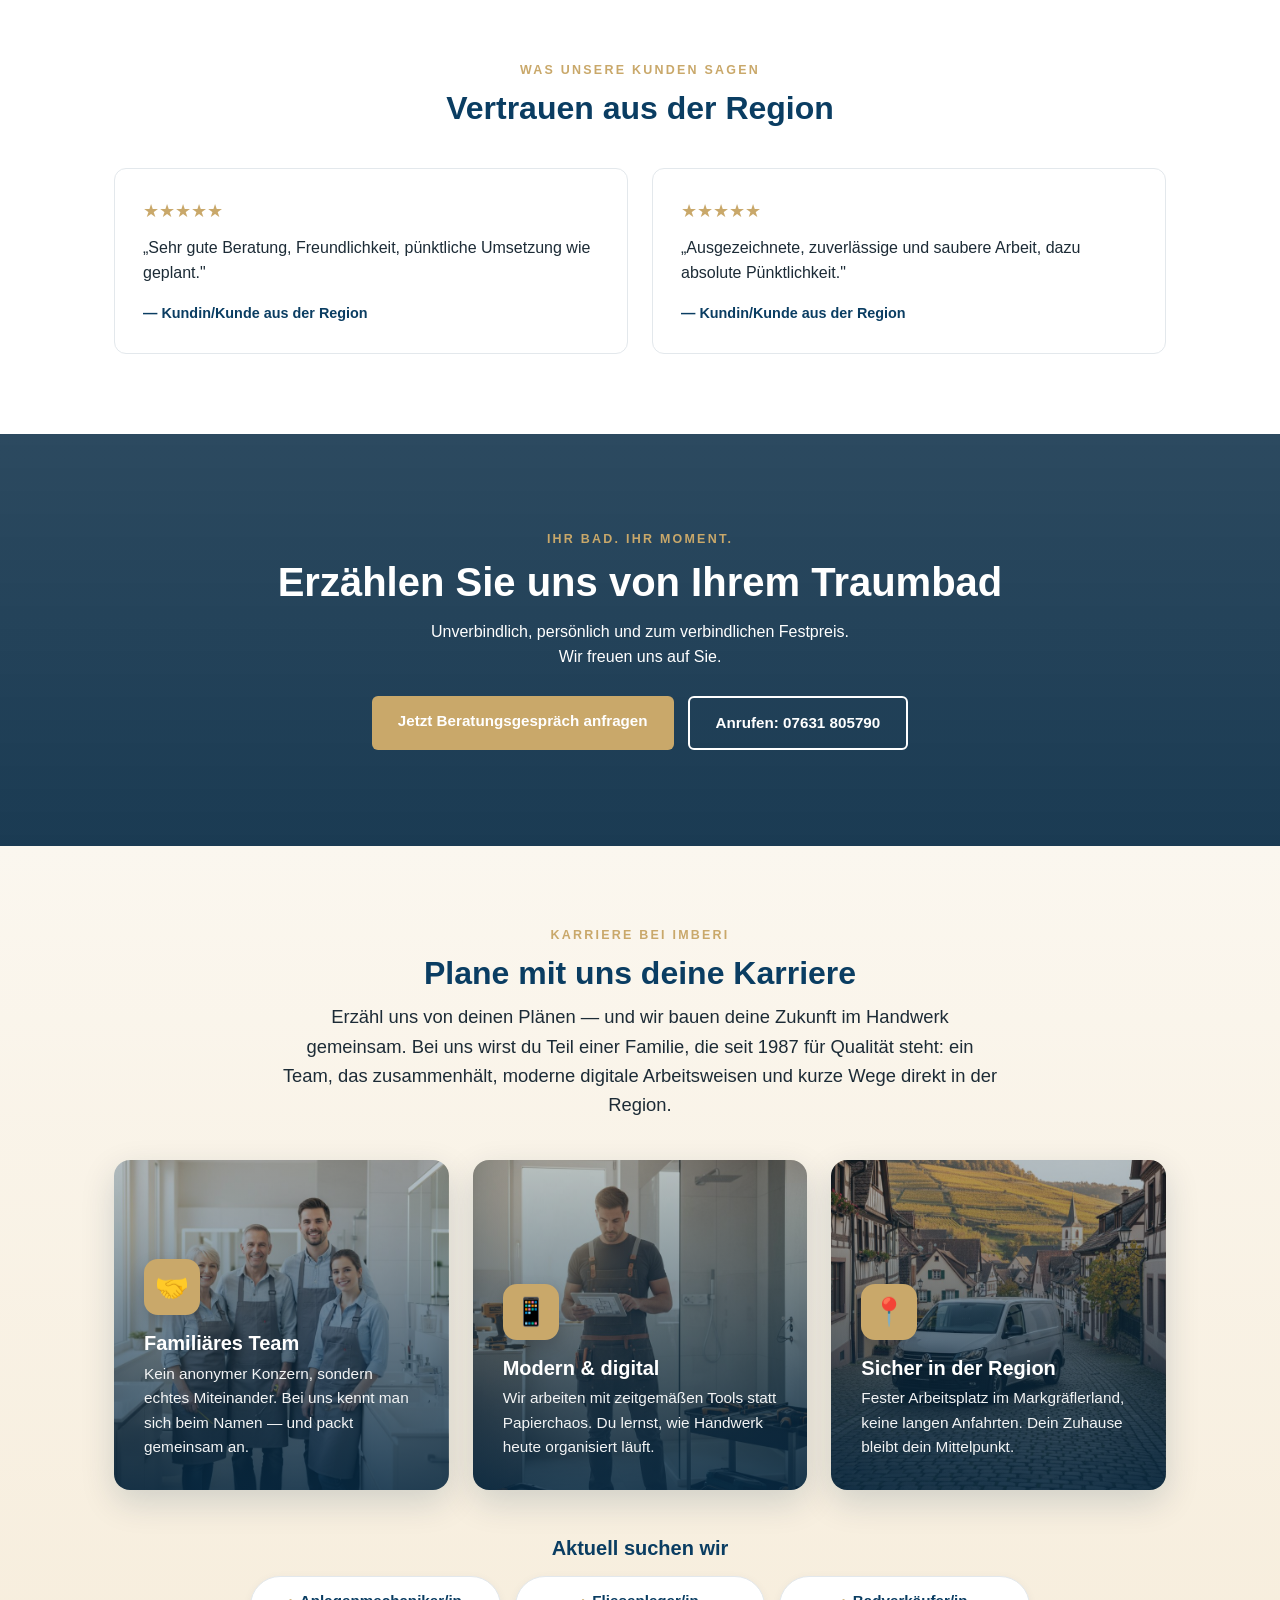
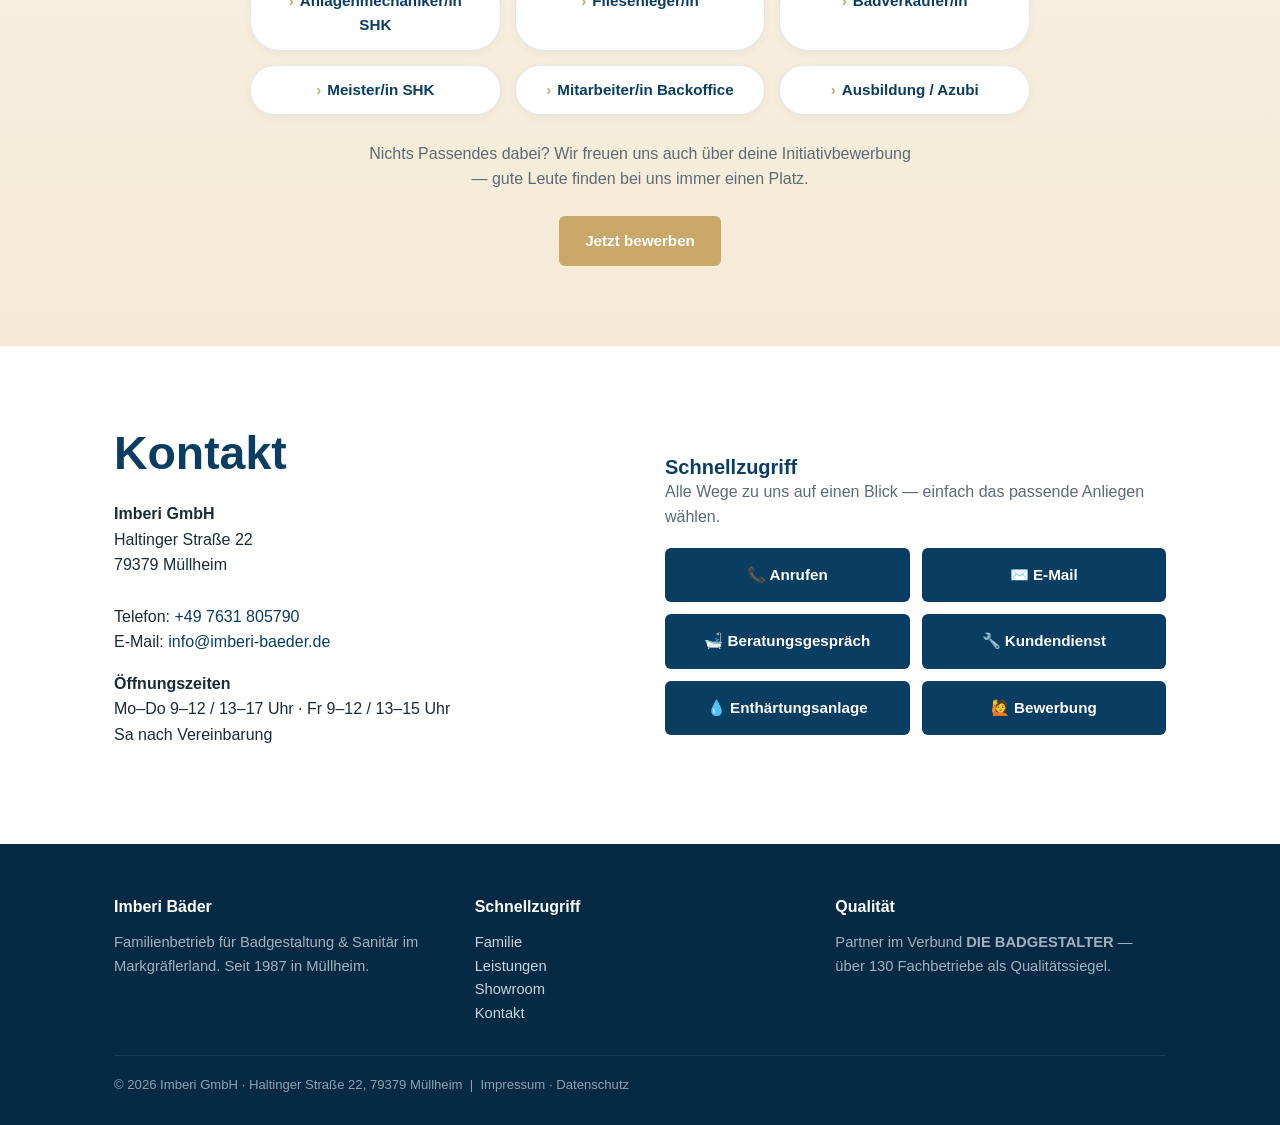
==== commit 574e681a: "fix: Enthaertungs-Popup mobil scrollbar/schliessbar + kein Auto-Open auf Mobil" ====
--- a/index.html
+++ b/index.html
@@ -3,9 +3,7 @@
 <head>
 <meta charset="UTF-8">
 <meta name="viewport" content="width=device-width, initial-scale=1.0">
-<!-- HINWEIS: vorerst noindex, damit Google die Übergangsversion nicht listet.
-     Vor finalem Go-live (nach Verfeinerung) auf "index,follow" stellen. -->
-<meta name="robots" content="noindex, nofollow">
+<meta name="robots" content="index, follow">
 <title>Imberi Bäder — Familienbetrieb für Badgestaltung in Müllheim seit 1987</title>
 <meta name="description" content="Ihr neues Bad aus einer Hand — geplant, gebaut und übergeben von der Familie Imberi. Festpreis, Fixtermin, ein persönlicher Ansprechpartner. Showroom in Müllheim, Markgräflerland.">
 <link rel="icon" type="image/png" href="assets/Logo_imberi.png">
@@ -167,12 +165,12 @@
   .promo-img img{width:100%;height:auto;display:block}
 
   /* Modal / Pop-up */
-  .modal-overlay{position:fixed;inset:0;background:rgba(7,42,68,.62);backdrop-filter:blur(3px);z-index:1000;display:none;align-items:center;justify-content:center;padding:20px}
+  .modal-overlay{position:fixed;inset:0;background:rgba(7,42,68,.62);backdrop-filter:blur(3px);z-index:1000;display:none;overflow-y:auto;-webkit-overflow-scrolling:touch;padding:20px}
   .modal-overlay.open{display:flex}
-  .modal{background:#fff;border-radius:16px;max-width:560px;width:100%;padding:44px;position:relative;box-shadow:0 24px 70px rgba(0,0,0,.35);animation:pop .22s ease}
+  .modal{background:#fff;border-radius:16px;max-width:560px;width:100%;margin:auto;padding:44px;position:relative;box-shadow:0 24px 70px rgba(0,0,0,.35);animation:pop .22s ease}
   @keyframes pop{from{transform:scale(.94);opacity:0}to{transform:scale(1);opacity:1}}
-  .modal-close{position:absolute;top:12px;right:18px;border:none;background:none;font-size:2rem;color:var(--grau);cursor:pointer;line-height:1}
-  .modal-close:hover{color:var(--blau)}
+  .modal-close{position:absolute;top:10px;right:10px;border:none;background:rgba(255,255,255,.94);box-shadow:0 2px 8px rgba(0,0,0,.2);width:40px;height:40px;border-radius:50%;display:flex;align-items:center;justify-content:center;font-size:1.6rem;color:var(--blau);cursor:pointer;line-height:1;z-index:5}
+  .modal-close:hover{background:#fff;color:var(--blau-tief)}
   .modal .kontakt-row{display:flex;gap:14px;flex-wrap:wrap;margin-top:8px}
   .modal-wide{max-width:680px;padding:0;overflow:hidden}
   .modal-wide .modal-body{padding:0 36px 32px}
@@ -190,6 +188,9 @@
     .promo{flex-direction:column;text-align:center;padding:34px}
     .hero h1{font-size:2.4rem}
     .nav nav{display:none}
+    .modal{padding:26px}
+    .modal-wide .modal-body{padding:0 16px 26px}
+    .jotform{height:64vh;min-height:430px}
   }
 </style>
 </head>
@@ -583,7 +584,7 @@
     }
   });
   /* Begrüßungs-Pop-up: erscheint kurz nach dem Laden der Startseite */
-  window.addEventListener('DOMContentLoaded',function(){setTimeout(openEnt,1200);});
+  window.addEventListener('DOMContentLoaded',function(){if(window.matchMedia('(min-width:821px)').matches){setTimeout(openEnt,1200);}});
   function loadMap(){
     var box=document.getElementById('mapConsent');
     box.classList.remove('foto');
